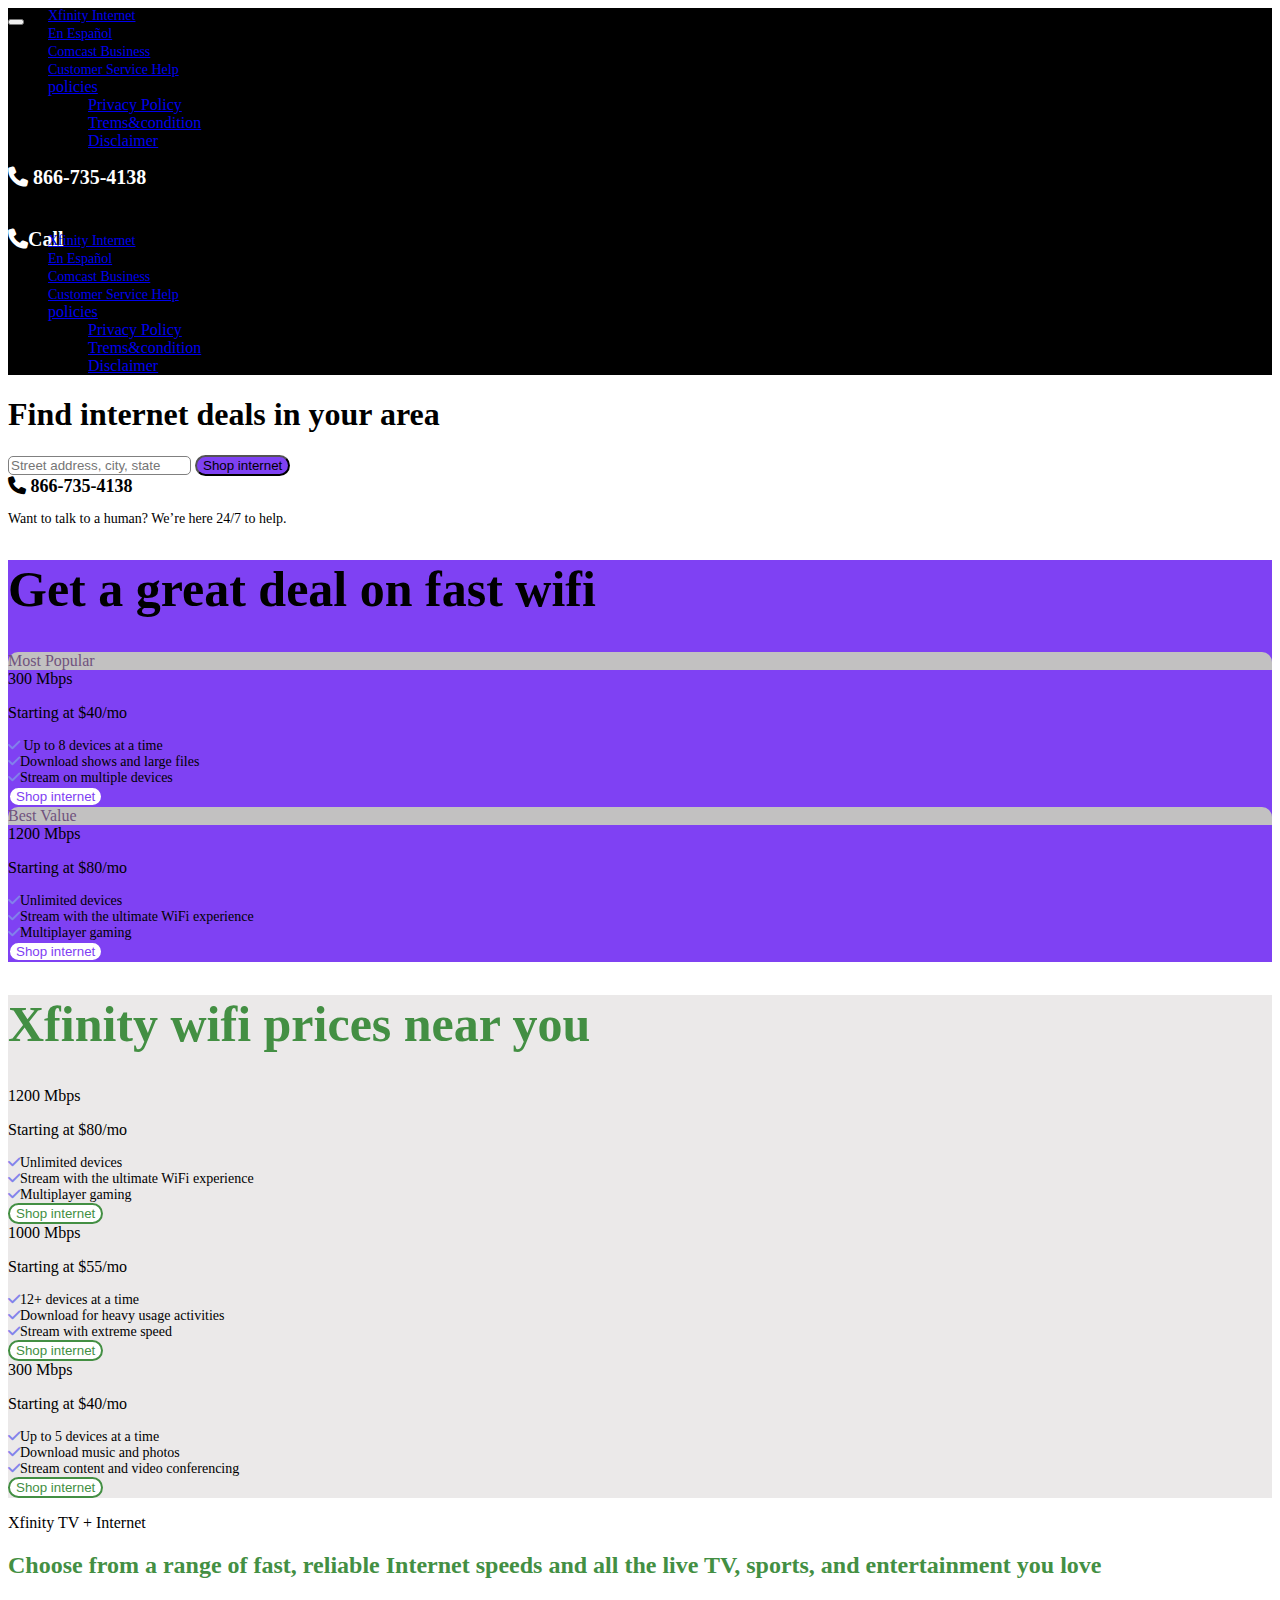
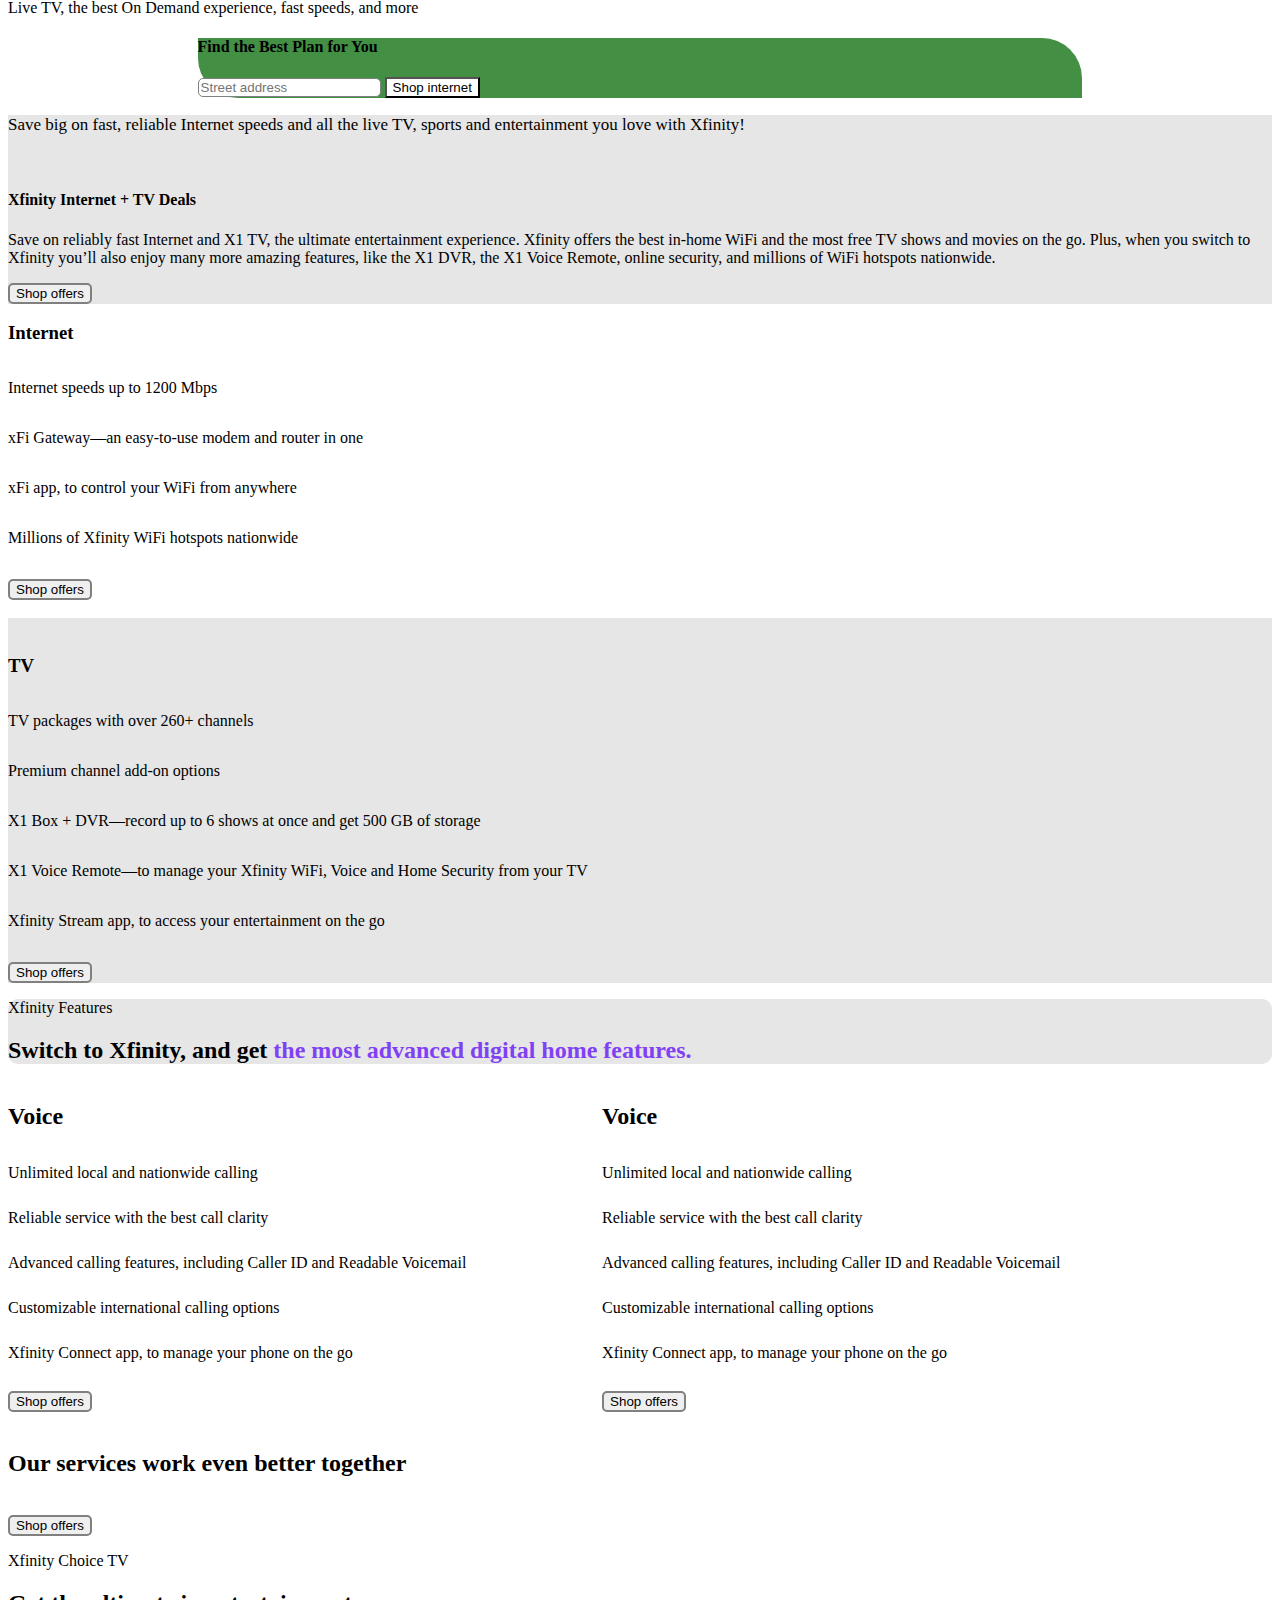
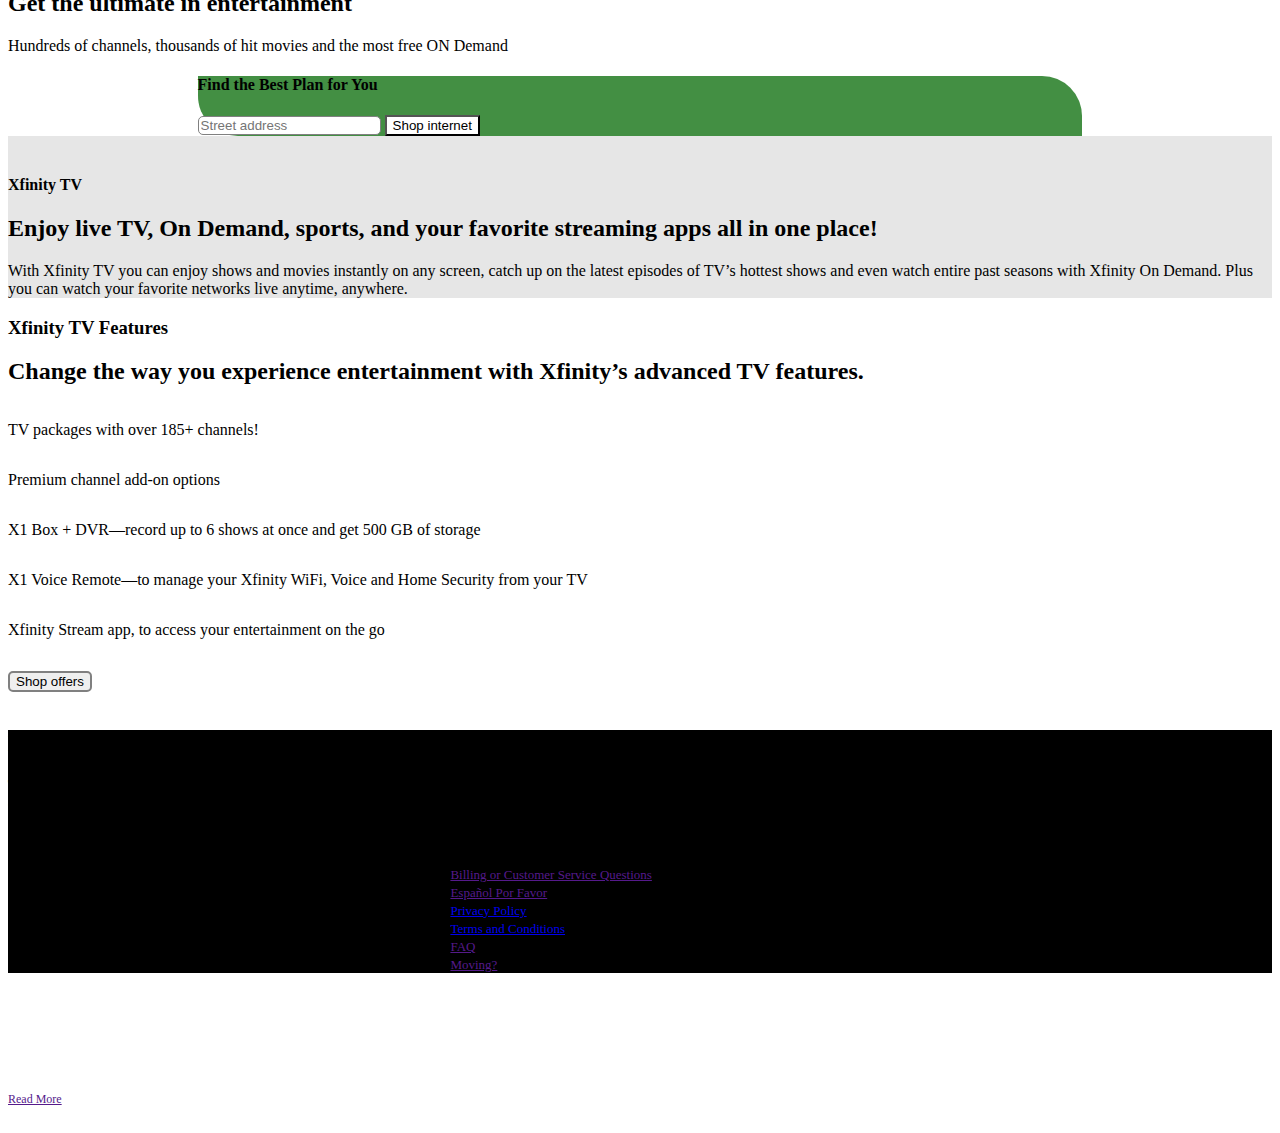
==== index.html @ 5a700966 "add popop" ====
<!DOCTYPE html>
<html lang="en">
<head>
    <meta charset="UTF-8">
    <meta name="viewport" content="width=device-width, initial-scale=1.0">
    <link href="https://cdn.jsdelivr.net/npm/bootstrap@5.0.2/dist/css/bootstrap.min.css" rel="stylesheet" integrity="sha384-EVSTQN3/azprG1Anm3QDgpJLIm9Nao0Yz1ztcQTwFspd3yD65VohhpuuCOmLASjC" crossorigin="anonymous">
    <link rel="stylesheet" href="https://cdnjs.cloudflare.com/ajax/libs/font-awesome/6.7.2/css/all.min.css" integrity="sha512-Evv84Mr4kqVGRNSgIGL/F/aIDqQb7xQ2vcrdIwxfjThSH8CSR7PBEakCr51Ck+w+/U6swU2Im1vVX0SVk9ABhg==" crossorigin="anonymous" referrerpolicy="no-referrer" />
    <script src="https://cdn.jsdelivr.net/npm/@popperjs/core@2.9.2/dist/umd/popper.min.js" integrity="sha384-IQsoLXl5PILFhosVNubq5LC7Qb9DXgDA9i+tQ8Zj3iwWAwPtgFTxbJ8NT4GN1R8p" crossorigin="anonymous"></script>
    <script src="https://cdn.jsdelivr.net/npm/bootstrap@5.0.2/dist/js/bootstrap.min.js" integrity="sha384-cVKIPhGWiC2Al4u+LWgxfKTRIcfu0JTxR+EQDz/bgldoEyl4H0zUF0QKbrJ0EcQF" crossorigin="anonymous"></script>
    
    <link rel="stylesheet" href="style.css">
    <title>Xfinity</title>
</head>
<body>
    <!-- nav one  -->
    <section class="banner">
        <a href="tel:+866-735-4138">
          <!-- <div class="overlay"> -->
            <div class="popup">
              <div class="popupHeader" style="background-color: black; margin-top: -115px;">
                <div><a href="tel:+866-735-4138" class="text-white" style="margin: 0;">  866-735-4138</a></div>
              </div>
              <div class="popupContent">
                <div class="text-center w-75 py-3" style="background-color: black; border-radius: 10px; " >

                    <img
                    src="./images/xfinity-authorized-retailer.png"
                    alt="Logo"
                    class="logo"
                    />
                </div>
                <h2 class="popupheading" style="font-size: 34px;">
                  Call to Pay Your Bill <br />
                  Now
                </h2>
                <a class="phoneNumber text-white" href="tel:+866-735-4138"  style="background-color: black;">  866-735-4138</a>
              </div>
              <div class="popupFooter" style="background-color:  black;"><a href="tel:+866-735-4138" class="text-white">Call Now   866-735-4138</a></div>
            </div>
          <!-- </div> -->
        </a>
      </section>
    
    <!-- nav one  -->
    <nav class="navbar navbar-expand-lg navbar-light     " style="background-color: black;" >
      <div class="container-lg  container-fluid align-items-center px-lg-0 px-md-5 px-3 ">
           <button class="navbar-toggler border-white bg-white" type="button" data-bs-toggle="collapse" data-bs-target="#navbarSupportedContent" aria-controls="navbarSupportedContent" aria-expanded="false" aria-label="Toggle navigation">
          <span class="navbar-toggler-icon"></span>
        </button>   
        <a class="navbar-brand   ms-3 logo" href="#"  ><img src="./images/xfinity-authorized-retailer.png" alt=""></a>
        <div class="collapse navbar-collapse" id="navbarSupportedContent">
            <ul class="navbar-nav gap-2 d-lg-none d-block" style="margin-top: -20px; " >
              <li class="nav-item mt-lg-0 mt-2">
                <a class="nav-link text-white active" style="font-size: 14px;"  aria-current="page" href="index.html">Xfinity Internet</a>
              </li>
            
              <li class="nav-item mt-lg-0 mt-2">
                <a class="nav-link text-white active" style="font-size: 14px;"  aria-current="page" href="#">En Español</a>
              </li>
              <li class="nav-item mt-lg-0 mt-2">
                <a class="nav-link text-white active" style="font-size: 14px;"  aria-current="page" href="#">Comcast Business</a>
              </li>
              <li class="nav-item mt-lg-0 mt-2">
                <a class="nav-link text-white active" style="font-size: 14px;"  aria-current="page" href="#"> Customer Service Help</a>
              </li>
                <li class="nav-item dropdown">
                  <a class="nav-link dropdown-toggle text-white" href="#" id="navbarDropdown" role="button" data-bs-toggle="dropdown" aria-expanded="false">
                    policies
                  </a>
                  <ul class="dropdown-menu" aria-labelledby="navbarDropdown">
                    <li><a class="dropdown-item" href="privacypolicy.html">Privacy Policy</a></li>
                    <li><a class="dropdown-item" href="tremscondition.html">Trems&condition</a></li>
                    <li><a class="dropdown-item" href="disclaimer.html">Disclaimer</a></li>
                  </ul>
                </li>
            </ul> 
        </div>
        <div class="ms-auto mt-lg-3 text-center d-lg-block d-none">
          <a href="" class="link"><i class="fa-solid fa-phone me-2" style="color: #ffffff;"></i> 866-735-4138</a>
          <p style="font-size: 12px;" class="text-white">Get help from a human, 24/7                </p>
        </div>
        <div class="d-lg-none d-block">
          <a href="" class="link"><i class="fa-solid fa-phone me-2" style="color: #ffffff;"></i>Call</a>
        </div>
      </div>
    </nav>
    <!-- nav one  -->
    <!-- nav two  -->
      <nav class="navbar navbar-expand-lg navbar-light d-lg-block d-none pt-4 " style="background-color: black;" >
        <div class="container-lg container-fluid px-lg-0 px-md-5 px-3 ">
         
           <div class="collapse navbar-collapse " id="navbarSupportedContent">
            <ul class="navbar-nav gap-2  " style="margin-top: -20px; " >
              <li class="nav-item">
                <a class="nav-link text-white active" style="font-size: 14px;"  aria-current="page" href="index.html">Xfinity Internet</a>
              </li>
               
              <li class="nav-item">
                <a class="nav-link text-white active" style="font-size: 14px;"  aria-current="page" href="#">En Español</a>
              </li>
              <li class="nav-item">
                <a class="nav-link text-white active" style="font-size: 14px;"  aria-current="page" href="#">Comcast Business</a>
              </li>
              <li class="nav-item">
                <a class="nav-link text-white active" style="font-size: 14px;"  aria-current="page" href="#"> Customer Service Help</a>
              </li>
                <li class="nav-item dropdown">
                  <a class="nav-link dropdown-toggle text-white" href="#" id="navbarDropdown" role="button" data-bs-toggle="dropdown" aria-expanded="false">
                    policies
                  </a>
                  <ul class="dropdown-menu" aria-labelledby="navbarDropdown">
                    <li><a class="dropdown-item" href="privacypolicy.html">Privacy Policy</a></li>
                    <li><a class="dropdown-item" href="tremscondition.html">Trems&condition</a></li>
                    <li><a class="dropdown-item" href="disclaimer.html">Disclaimer</a></li>
                  </ul>
                </li>
              
            
             
            </ul> 
          </div>
        </div>
  
      </nav>
    <!-- nav two  -->

    <!-- hero section start  -->
     <div class="container-fluid main py-5">
        <div class="container-lg container-fluid px-lg-0 px-md-5 px-3 ">
            <div class="col-lg-5 col-md-8 p-lg-4  bg-lg-white bg-transparent  mx-lg-5 " style="border-radius: 10px;" >
                <h1 class="fw-semibold">Find internet deals in your area</h1>
                  <input type="text" class="py-3 px-3 w-100 my-4" style="border: 1px solid gray ; border-radius: 5px; " placeholder="Street address, city, state">
                  <button class="border-0 w-100 py-3 text-white fw-bold fs-6" style="background-color: rgb(127, 65, 243); border-radius: 50px;"  >Shop internet</button>
                  <div class="ms-auto mt-4 ">
                    <a href="" class="link1"><i class="fa-solid fa-phone me-2" style="color: black;"></i> 866-735-4138</a>
                    <p class="mt-2" style="font-size: 14px;" >Want to talk to a human? We’re here 24/7 to help.               </p>
                </div>
            </div>

        </div>
     </div>
    <!-- hero section end -->

    <!-- price section start  -->
     <div class="container-fluid py-5" style="background-color: rgb(127, 65, 243); ">
         <div class="container-lg container-fluid px-lg-0 px-md-5 px-3 my-5 ">
            <h1 class="text-center text-white heading"  >Get a great deal on fast wifi</h1>
            <div class="row gap-4  justify-content-center mt-5">
                <div class="col-md-4 col-sm-5 col-10 bg-white p-0" style="border-radius: 10px;" >
                    <div class="fw-medium text-center py-1" style="background-color: #c2c1c1; border-top-left-radius: 10px; border-top-right-radius: 10px; color: rgb(112, 83, 126);"> Most Popular</div>
                    <div class="px-5 py-5">
                        <div class="fs-6 fw-semibold"><span class="fs-3 fw-bold">300</span> Mbps</div>
                        <p class="fw-medium">Starting at $40/mo</p>
                        <div class=" pt-2" style="font-size: 14px;" ><i class="fa-solid fa-check me-2 " style="color: rgb(130, 130, 235);" ></i> Up to 8 devices at a time</div>
                        <div class=" pt-2" style="font-size: 14px;" ><i class="fa-solid fa-check me-2 " style="color: rgb(130, 130, 235);" ></i>Download shows and large files</div>
                        <div class=" pt-2" style="font-size: 14px;" ><i class="fa-solid fa-check me-2 " style="color: rgb(130, 130, 235);" ></i>Stream on multiple devices</div>
                       <button class=" w-100 py-2 mt-5 fw-bold fs-6 button"   >Shop internet</button>

                    </div>
                </div>
                <div class="col-md-4 col-sm-5 col-10 bg-white p-0" style="border-radius: 10px;" >
                    <div class="fw-medium text-center py-1" style="background-color: #c2c1c1; border-top-left-radius: 10px; border-top-right-radius: 10px; color: rgb(112, 83, 126);">Best Value</div>
                    <div class="px-5 py-5">
                        <div class="fs-6 fw-semibold"><span class="fs-3 fw-bold">1200</span> Mbps</div>
                        <p class="fw-medium">Starting at $80/mo</p>
                        <div class=" pt-2" style="font-size: 14px;" ><i class="fa-solid fa-check me-2 " style="color: rgb(130, 130, 235);" ></i>Unlimited devices</div>
                        <div class=" pt-2" style="font-size: 14px;" ><i class="fa-solid fa-check me-2 " style="color: rgb(130, 130, 235);" ></i>Stream with the ultimate WiFi experience</div>
                        <div class=" pt-2" style="font-size: 14px;" ><i class="fa-solid fa-check me-2 " style="color: rgb(130, 130, 235);" ></i>Multiplayer gaming</div>
                       <button class=" w-100 py-2 mt-5 fw-bold fs-6 button"   >Shop internet</button>

                    </div>
                </div>

            </div>
            

        </div>
     </div>
    <!-- price section end -->


    
    <!-- price section 2 start  -->
    <div class="container-fluid py-5  " style=" background-color:  #ebe9e9 ;"  >
        <div class="container-lg container-fluid px-lg-0 px-md-5 px-3  ">
           <h1 class="text-center  heading" style="color: rgb(67, 143, 67);"  >Xfinity wifi prices near you</h1>
           <div class="row gap-4  justify-content-center mt-5">
            
               <div class="col-md-4 col-sm-5 col-10 bg-white p-0" style="border-radius: 10px;" >
                   <div class="px-5 py-5">
                       <div class="fs-6 fw-semibold"><span class="fs-3 fw-bold">1200</span> Mbps</div>
                       <p class="fw-medium">Starting at $80/mo</p>
                       <div class=" pt-2" style="font-size: 14px;" ><i class="fa-solid fa-check me-2 " style="color: rgb(130, 130, 235);" ></i>Unlimited devices</div>
                       <div class=" pt-2" style="font-size: 14px;" ><i class="fa-solid fa-check me-2 " style="color: rgb(130, 130, 235);" ></i>Stream with the ultimate WiFi experience</div>
                       <div class=" pt-2" style="font-size: 14px;" ><i class="fa-solid fa-check me-2 " style="color: rgb(130, 130, 235);" ></i>Multiplayer gaming</div>
                      <button class=" w-100 py-2 mt-5 fw-bold fs-6 button2"   >Shop internet</button>

                   </div>
               </div>
               
               <div class="col-md-4 col-sm-5 col-10 bg-white p-0" style="border-radius: 10px;" >
                <div class="px-5 py-5">
                    <div class="fs-6 fw-semibold"><span class="fs-3 fw-bold">1000</span> Mbps</div>
                    <p class="fw-medium">Starting at $55/mo</p>
                    <div class=" pt-2" style="font-size: 14px;" ><i class="fa-solid fa-check me-2 " style="color: rgb(130, 130, 235);" ></i>12+ devices at a time</div>
                    <div class=" pt-2" style="font-size: 14px;" ><i class="fa-solid fa-check me-2 " style="color: rgb(130, 130, 235);" ></i>Download for heavy usage activities</div>
                    <div class=" pt-2" style="font-size: 14px;" ><i class="fa-solid fa-check me-2 " style="color: rgb(130, 130, 235);" ></i>Stream with extreme speed</div>
                   <button class=" w-100 py-2 mt-5 fw-bold fs-6 button2"   >Shop internet</button>

                </div>
            </div>
            <div class="col-md-4 col-sm-5 col-10 bg-white p-0" style="border-radius: 10px;" >
                <div class="px-5 py-5">
                    <div class="fs-6 fw-semibold"><span class="fs-3 fw-bold">300</span> Mbps</div>
                    <p class="fw-medium">Starting at $40/mo</p>
                    <div class=" pt-2" style="font-size: 14px;" ><i class="fa-solid fa-check me-2 " style="color: rgb(130, 130, 235);" ></i>Up to 5 devices at a time</div>
                    <div class=" pt-2" style="font-size: 14px;" ><i class="fa-solid fa-check me-2 " style="color: rgb(130, 130, 235);" ></i>Download music and photos</div>
                    <div class=" pt-2" style="font-size: 14px;" ><i class="fa-solid fa-check me-2 " style="color: rgb(130, 130, 235);" ></i>Stream content and video conferencing</div>
                   <button class=" w-100 py-2 mt-5 fw-bold fs-6 button2"   >Shop internet</button>

                </div>
            </div>

           </div>
           

       </div>
    </div>
   <!-- price section 2 end -->
    
    <!-- hero section start  -->
    <div class="container-fluid  py-5">
      <div class="container-lg container-fluid px-lg-0 px-md-5 px-3 py-5 ">
          <div class="row">
              <div class="col-md-6 col-12 p-lg-4  bg-lg-white bg-transparent  " style="border-radius: 10px;" >
                  <p class="fw-bold">Xfinity TV + Internet</p>
                  <h2 style=" color: rgb(67, 143, 67);">Choose from a range of fast, reliable Internet speeds and all the live TV, sports, and entertainment you love</h2>
                  <p class="fw-bold mt-4">Live TV, the best On Demand experience, fast speeds, and more</p>
              </div>
              <div class="col-md-6 col-12 mt-md-0 mt-4">
                  <div class="can p-4 text-center">
                      <h4 class="text-white">Find the Best Plan for You</h4>
                      <input type="text" class="py-3 px-3 w-100 my-4" style="border: 1px solid gray ; border-radius: 5px; " placeholder="Street address">
                      <button class="border-0 w-100 py-3  fw-bold fs-6" style="background-color: white; "  >Shop internet</button>
                    
                  </div>

              </div>
          </div>
          
      </div>
      </div>
   </div>
  <!-- hero section end -->

  <!-- card section start  -->
   <div class="container-fluid py-5" style="background-color: rgb(230, 230, 230); ">
       <div class="container-lg container-fluid px-lg-0 px-md-5 px-3 my-5 ">
          <div class="row justify-content-between">
              <div class="col-md-5 col-12">
                  <p class="fw-bold  text-center" style="font-size: 17px;" >Save big on fast, reliable Internet speeds and all the live TV, sports and entertainment you love with Xfinity!</p>
                  <img src="./images/img-1.png" alt="" class="img-fluid mt-4">
              </div>
              <div class="col-md-6 col-12 mt-md-0 mt-4">
                  <h4>Xfinity Internet + TV Deals</h4>
                  <p class="fs-5 py-3">Save on reliably fast Internet and X1 TV, the ultimate entertainment experience. Xfinity offers the best in-home WiFi and the most free TV shows and movies on the go. Plus, when you switch to Xfinity you’ll also enjoy many more amazing features, like the X1 DVR, the X1 Voice Remote, online security, and millions of WiFi hotspots nationwide.</p>
                  <button class="button3 px-3 py-2 fw-bold">Shop offers</button>
              </div>

          </div>
          

      </div>
   </div>
  <!-- card section end -->


  
  <!-- card section start  -->
  <div class="container-fluid py-5" >
      <div class="container-lg container-fluid px-lg-0 px-md-5 px-3 my-5 ">
         <div class="row justify-content-between flex-md-row flex-column-reverse">
            
             <div class="col-md-6 col-12  mt-md-0 mt-4">
                 <h3 class="text-primary">Internet</h3>
                 <p class="fs-5 py-3 " style="line-height: 50px;" >Internet speeds up to 1200 Mbps  <br/>
                  xFi Gateway—an easy-to-use modem and router in one  <br/>
                  xFi app, to control your WiFi from anywhere  <br/>
                  Millions of Xfinity WiFi hotspots nationwide</p>
                 <button class="button3 px-3 py-2 fw-bold">Shop offers</button>
             </div>
             <div class="col-md-5 col-12">
              <img src="./images/internet-image.jpg" alt="" class="img-fluid ">
          </div>

         </div>
         

     </div>
  </div>
 <!-- card section end -->


  <!-- card section start  -->
  <div class="container-fluid py-5 " style="background-color: rgb(230, 230, 230); " >
      <div class="container-lg container-fluid px-lg-0 px-md-5 px-3 my-5 ">
         <div class="row justify-content-between">
          <div class="col-md-5 col-12 text-center">
              <img src="./images/img-43-1.png" alt="" class="img-fluid ">
          </div>
             <div class="col-md-6 col-12  mt-md-0 mt-4 ">
                 <h3 class="text-primary">TV</h3>
                 <p class="fs-5 py-3 " style="line-height: 50px;" >TV packages with over 260+ channels <br/>
                  Premium channel add-on options<br/>
                  X1 Box + DVR—record up to 6 shows at once and get 500 GB of storage<br/>
                  X1 Voice Remote—to manage your Xfinity WiFi, Voice and Home Security from your TV<br/>
                  Xfinity Stream app, to access your entertainment on the go</p>
                
                  <button class="button3 px-3 py-2 fw-bold">Shop offers</button>
             </div>
         

         </div>
         

     </div>
  </div>
 <!-- card section end -->

 <!-- feature sec start  -->
 <div class="container-fluid py-5" >
      <div class="container-lg container-fluid px-lg-0 px-md-5 px-3 my-5 text-center py-5 " style="background-color: rgb(230, 230, 230); border-radius: 10px; ">
      <p class="fs-4 pt-5">Xfinity Features</p>
      <h2 class="pb-5">Switch to Xfinity, and get  <span style="color:  rgb(127, 65, 243);">the most advanced digital home features.</span></h2>
      </div>

      <div class="container-lg container-fluid px-lg-0 px-md-5 px-3 my-5  py-5 " style="border-radius: 10px; "  >
          <div class="row-1 justify-content-between">

              <div class="card-1 bg-primary" style="border-radius: 10px;"  >
                  <div class="px-5 py-5 ">
                  <h2 class="text-center text-white">Voice</h2>
                  <p class="fs-5 mt-4 text-white" style="line-height: 45px;" >Unlimited local and nationwide calling <br/>
                      Reliable service with the best call clarity <br/>
                      Advanced calling features, including Caller ID and Readable Voicemail <br/>
                      Customizable international calling options <br/>
                      Xfinity Connect app, to manage your phone on the go</p>
                  <div class="text-center"><button class="button3 px-3 py-2 fw-bold ">Shop offers</button></div>

                  </div>
                  <img src="./images/Xfinity-Phone2-1.png" alt="" class="img-fluid">

              </div>
              <div class="card-1 mt-md-0 mt-4 bg-success " style="border-radius: 10px; "  >
                  <div class="px-5 py-5 ">
                      <h2 class="text-center text-white">Voice</h2>
                      <p class="fs-5 mt-4 text-white" style="line-height: 45px;" >Unlimited local and nationwide calling <br/>
                          Reliable service with the best call clarity <br/>
                          Advanced calling features, including Caller ID and Readable Voicemail <br/>
                          Customizable international calling options <br/>
                          Xfinity Connect app, to manage your phone on the go</p>
                          <div class="text-center"><button class="button3 px-3 py-2 fw-bold ">Shop offers</button></div>
                          
                      </div>
                      <img src="./images/Xfinity-Security2-1.png" alt="" class="img-fluid">
                      
                  </div>
              </div>

      </div>

      <div class="container-lg text-center container-fluid px-lg-0 px-md-5 px-3 my-5  py-5 " style="border-radius: 10px; "  >
          <h2>Our services work even better together</h2>
          <img src="./images/Xfinity-Bundles_devices-1.png" alt="" class="img-fluid my-5">
          <div class="text-center"><button class="button3 px-3 py-2 fw-bold ">Shop offers</button></div>

      </div>

  </div>
 <!-- feature sec end -->

   <!-- hero section start  -->
   <div class="container-fluid  py-5">
    <div class="container-lg container-fluid px-lg-0 px-md-5 px-3 py-5 ">
        <div class="row">
            <div class="col-md-6 col-12 p-lg-4  bg-lg-white bg-transparent  " style="border-radius: 10px;" >
                <p class="fw-bold">Xfinity Choice TV</p>
                <h2 class="text-primary">Get the ultimate in entertainment</h2>
                <p class="fw-bold mt-4">Hundreds of channels, thousands of hit movies and the most free ON Demand</p>
            </div>
            <div class="col-md-6 col-12 mt-md-0 mt-4">
                <div class="can bg-primary p-4 text-center">
                    <h4 class="text-white">Find the Best Plan for You</h4>
                    <input type="text" class="py-3 px-3 w-100 my-4" style="border: 1px solid gray ; border-radius: 5px; " placeholder="Street address">
                    <button class="border-0 w-100 py-3  fw-bold fs-6" style="background-color: white; "  >Shop internet</button>
                  
                </div>

            </div>
        </div>
        
    </div>
    </div>
 </div>
<!-- hero section end -->

<!-- card section start  -->
 <div class="container-fluid py-5" style="background-color: rgb(230, 230, 230); ">
     <div class="container-lg container-fluid px-lg-0 px-md-5 px-3 my-5 ">
        <div class="row justify-content-between">
            <div class="col-md-5 col-12 text-center">
                <img src="./images/img-25.png" alt="" class="img-fluid mt-4">
            </div>
            <div class="col-md-6 col-12 mt-md-0 mt-4">
                <h4 class="text-primary">Xfinity TV </h4>
                <h2>Enjoy live TV, On Demand, sports, and your favorite streaming apps all in one place!</h2>

                <p class="fs-5 py-3">With Xfinity TV you can enjoy shows and movies instantly on any screen, catch up on the latest episodes of TV’s hottest shows and even watch entire past seasons with Xfinity On Demand. Plus you can watch your favorite networks live anytime, anywhere.</p>
            </div>

        </div>
        

    </div>
 </div>
<!-- card section end -->






<!-- card section start  -->
 
<div class="container-fluid py-5 "  >
    <div class="container-lg container-fluid px-lg-0 px-md-5 px-3 my-5 ">
       <div class="row flex-md-row flex-column-reverse justify-content-between align-items-center">
       
           <div class="col-md-6 col-12 mt-md-0 mt-4 ">
               <h3 class="text-primary">Xfinity TV Features</h3>
               <h2>Change the way you experience entertainment with Xfinity’s advanced TV features.</h2>
               <p class="fs-5 py-3 " style="line-height: 50px;" >TV packages with over 185+ channels!<br/>
                Premium channel add-on options<br/>
                X1 Box + DVR—record up to 6 shows at once and get 500 GB of storage<br/>
                X1 Voice Remote—to manage your Xfinity WiFi, Voice and Home Security from your TV<br/>
                Xfinity Stream app, to access your entertainment on the go</p>
              
                <button class="button3 px-3 py-2 fw-bold">Shop offers</button>
           </div>
           <div class="col-md-5 col-12">
            <img src="./images/img-43-1.png" alt="" class="img-fluid ">
        </div>

       </div>
       

   </div>
</div>
<!-- card section end -->


   <!-- footer section start  -->
   <div class="container-fluid py-3 " style="background-color: black;" >
    <div class="container-lg container-fluid px-lg-0 px-md-5 px-3 my-5  ">
      <div class="text-center pb-5">
        <h2 class="text-white">Disclaimer</h2>
        <p class="text-white fs-5 ">This is not the official website of Xfinity or any other telecommunications service provider, but the official site of internetone.live, a marketing partner. We may send updates to the mobile number or email address you registered with us. The content on this site is for informational purposes only and does not constitute an offer to purchase any services. Prices and availability are subject to change without notice. Images are for illustrative purposes only. All logos and images on this website are the property of their respective owners and are protected by copyright laws. We do not claim ownership of these materials, and they are used solely for informational purposes.</p>
      </div>
        <div class="row-2">
        <div class="line-1"><img src="./images/xfinity-authorized-retailer.png" alt="" width="60%"></div>
        <div class=" line-2 d-md-flex justify-content-between    gap-2">
            <div class=" mt-lg-0 mt-3"><a href="" class="text-white text-decoration-none  " style="font-size: 13px;" >Billing or Customer Service Questions</a></div>
            <div class=" mt-lg-0 mt-3"><a href="" class="text-white text-decoration-none  " style="font-size: 13px;" >Español Por Favor</a></div>
 <div class=" mt-lg-0 mt-3"><a href="privacypolicy.html" class="text-white text-decoration-none  " style="font-size: 13px;" >Privacy Policy</a></div>
            <div class=" mt-lg-0 mt-3"><a href="tremscondition.html" class="text-white text-decoration-none  " style="font-size: 13px;" >Terms and Conditions</a></div>
            <div class=" mt-lg-0 mt-3"><a href="" class="text-white text-decoration-none  " style="font-size: 13px;" >FAQ</a></div>
            <div class=" mt-lg-0 mt-3"><a href="" class="text-white text-decoration-none  " style="font-size: 13px;" >Moving?</a></div>
        </div>
    </div>
      
    </div>
    </div>
    <div class="container-fluid py-5 bg-dark"  >
        <div class="container">
            <div class="row justify-content-between">
                <div class="col-md-9">
                    <p class="p1 fw-medium">For information about XFINITY policies and terms of service, go to xfinity.com/policies.</p>
                    <p class="p1 fw-medium">1WiFi claim based on March 2016 study by Allion Test Labs, Inc. of router performance.</p>
                    <p class="p1 fw-medium">*Prepaid card mailed to Comcast account holder within 18 weeks of activation of all required services and expires in 90 days. Prepaid cards issued by Citibank, N.A., pursuant to a license from U.S.A. Inc. and managed by Citi Prepaid Services. Cards will not have cash access and can be used everywhere Prepaid cards are accepted. Call for restrictions and complete details.</p>
                    <a href="" class="text-white fw-bold" style="font-size: 12px;"  >Read More</a>
                </div>
                <div class="col-2 mt-md-0 mt-4"><img src="./images/powered-by-updater.png" alt=""></div>

            </div>
        </div>
    </div>
    
   <!-- footer section end -->
    
    
</body>
</html>
---- style.css ----
.link{
    color: white;
    font-size: 20px;
    font-weight: bold;
    text-decoration: none;
}
.link:hover{
    color: white;
    font-size: 20px;
    font-weight: bold;
    text-decoration: underline;
}
.link1{
    color: black;;
    font-size: 18px;
    font-weight: bold;
    text-decoration: none;
}
.link1:hover{
    color: black;;
    font-size: 18px;
    font-weight: bold;
    text-decoration: underline;
}
.main{
    background-image: url(./images/internet-background.jpg);
    background-repeat: no-repeat;
    background-size: cover;
    background-position: right;
}
.heading{
    font-size: 50px;
}
.button{
    background-color: white;
    border-radius: 50px;
    border: 2px solid rgb(127, 65, 243);
    color: rgb(127, 65, 243);

}
.button:hover{
    background-color: rgb(127, 65, 243) ;
    border-radius: 50px;
    border: 2px solid rgb(127, 65, 243);
    color: white;

}
.button2{
    background-color: white;
    border-radius: 50px;
    border: 2px solid  rgb(67, 143, 67);
    color:  rgb(67, 143, 67);

}
.button2:hover{
    background-color:  rgb(67, 143, 67) ;
    border-radius: 50px;
    border: 2px solid  rgb(67, 143, 67);
    color: white;

}
.p1{
    color: white;
    font-size: 13px;
    
}
.logo{
    width: 50%;
}
.logo img{
    width: 30%;
}

.can{
    background-color:  rgb(67, 143, 67);
    
    border-top-right-radius: 40px;
    border-bottom-left-radius: 40px;
    width: 70%;
    margin: auto;
}
.button3{
    border: 2px solid gray;
    border-radius: 5px;
    color: black;
}
.button3:hover{
    background-color: black;
    border: 2px solid black;
    border-radius: 5px;
    color: white;
}
.row-1{
    width: 100%;
    display: flex;
    
}
.card-1{
    width: 47%;
}
.row-2{
    width: 100%;
    display: flex;
    justify-content: space-between;
    
}
.line-1{
    width: 25%;
}
.line-2{
    width: 65%;
}

.banner .overlay {
    cursor: pointer;
  }
  .banner{
    display: none;
  }
  .popup {
    position: fixed;
    display: flex;
    flex-direction: column;
    align-items: center;
    z-index: 999;
    background-color: #fff;
  }
  
  .popupHeader {
    background-color: #bf1111;
    color: #f0f0f0;
    display: flex;
    justify-content: center;
    align-items: center;
    /* font-weight: bold; */
    width: 100%;
    padding: 20px 0;
  }
  
  .popupContent {
    display: flex;
    flex-direction: column;
    align-items: center;
    justify-content: space-between;
    margin-bottom: 20px;
    width: 100%;
  }
  
  .logo {
    width: 325px;
    
    height: auto;
    margin-bottom: 10px;
  }
  
  .popupheading {
    text-align: center;
    font-weight: 750;
    color: #050505cb;
    margin: 24px 0px;
  }
  
  .phoneNumber {
    /* font-weight: bold; */
    background-color: #bf1111;
    color: #f0f0f0;
    display: flex;
    justify-content: center;
    align-items: center;
    padding: 20px 60px;
    border-radius: 6px;
    font-size: 25px;
  }
  
  .popupFooter {
    display: flex;
    align-items: center;
    justify-content: center;
    /* font-weight: bold; */
    background-color: #bf1111;
    color: #f0f0f0;
    width: 100%;
  }
  
  @media only screen and (max-width: 428px) {
    .banner{
      display: block;
    }
    .popupheading {
      font-size: 34px !important;
    }
    .popupFooter {
      font-size: 1.1rem;
      height: 10vh;
    }
    .phoneNumber {
      width: 80vw;
      padding: 18px;
      font-size: 16px;
    }
  }
  
  @media only screen and (max-width: 768px) {
    .banner{
      display: block;
    }
    .popup {
      width: 100%;
      height: 100%;
      justify-content: space-between;
    }
    .popupHeader p {
      font-size: 20px;
    }
    .popupFooter {
      font-size: 25px;
      height: 12vh;
    }
  }
  
  @media only screen and (min-width: 768px) {
    .popup {
      top: 5vh;
      left: 5vw;
      width: 22vw;
      padding-top: 3vw;
      height: fit-content;
      border-radius: 6px;
    }
    .popupFooter {
      font-size: 20px;
      height: 8vh;
    }
    .popupheading {
      font-size: 22px;
    }
    .phoneNumber {
      min-width: 80%;
    }
  }
  
@media screen and (max-width:786px){
    .link{
        color: white;
        font-size: 20px;
        font-weight: bold;
        text-decoration: none;
    }
    .link:hover{
        color: white;
        font-size: 20px;
        font-weight: bold;
        text-decoration: underline;
    }
    .link1{
        color: black;;
        font-size: 18px;
        font-weight: bold;
        text-decoration: none;
    }
    .link1:hover{
        color: black;;
        font-size: 18px;
        font-weight: bold;
        text-decoration: underline;
    }
    .main{
        background-image: url(./images/internet-background.jpg);
        background-repeat: no-repeat;
        background-size: cover;
        background-position: right;
    }
    .heading{
        font-size: 50px;
    }
    .button{
        background-color: white;
        border-radius: 50px;
        border: 2px solid rgb(127, 65, 243);
        color: rgb(127, 65, 243);
    
    }
    .button:hover{
        background-color: rgb(127, 65, 243) ;
        border-radius: 50px;
        border: 2px solid rgb(127, 65, 243);
        color: white;
    
    }
    .button2{
        background-color: white;
        border-radius: 50px;
        border: 2px solid  rgb(67, 143, 67);
        color:  rgb(67, 143, 67);
    
    }
    .button2:hover{
        background-color:  rgb(67, 143, 67) ;
        border-radius: 50px;
        border: 2px solid  rgb(67, 143, 67);
        color: white;
    
    }
    .can{
        background-color:  rgb(67, 143, 67);
        
        border-top-right-radius: 40px;
        border-bottom-left-radius: 40px;
        width: 100%;
        margin: auto;
    }
    .p1{
        color: white;
        font-size: 13px;
        
    }
    .logo{
        width: 50%;
    }
    .logo img{
        width: 50%;
    }
    .row-2{
    width: 100%;
    display: flex;
    flex-direction: column;
    justify-content: space-between;
    
}
.line-1{
    width: 50%;
}
.line-2{
    width: 100%;
}
.row-1{
    width: 100%;
    display: flex;
    flex-direction: column;
    
}
.card-1{
    width: 100%;
}
}

@media screen and (max-width:500px){
    .link{
        color: white;
        font-size: 20px;
        font-weight: bold;
        text-decoration: none;
    }
    .link:hover{
        color: white;
        font-size: 20px;
        font-weight: bold;
        text-decoration: underline;
    }
    .link1{
        color: black;;
        font-size: 18px;
        font-weight: bold;
        text-decoration: none;
    }
    .link1:hover{
        color: black;;
        font-size: 18px;
        font-weight: bold;
        text-decoration: underline;
    }
    .main{
        background-image: url(./images/internet-background.jpg);
        background-repeat: no-repeat;
        background-size: cover;
        background-position: right;
    }
    .heading{
        font-size: 50px;
    }
    .button{
        background-color: white;
        border-radius: 50px;
        border: 2px solid rgb(127, 65, 243);
        color: rgb(127, 65, 243);
    
    }
    .button:hover{
        background-color: rgb(127, 65, 243) ;
        border-radius: 50px;
        border: 2px solid rgb(127, 65, 243);
        color: white;
    
    }
    .button2{
        background-color: white;
        border-radius: 50px;
        border: 2px solid  rgb(67, 143, 67);
        color:  rgb(67, 143, 67);
    
    }
    .button2:hover{
        background-color:  rgb(67, 143, 67) ;
        border-radius: 50px;
        border: 2px solid  rgb(67, 143, 67);
        color: white;
    
    }
    .p1{
        color: white;
        font-size: 13px;
        
    }
    .logo{
        width: 50%;
    }
    .logo img{
        width: 80%;
    }
}
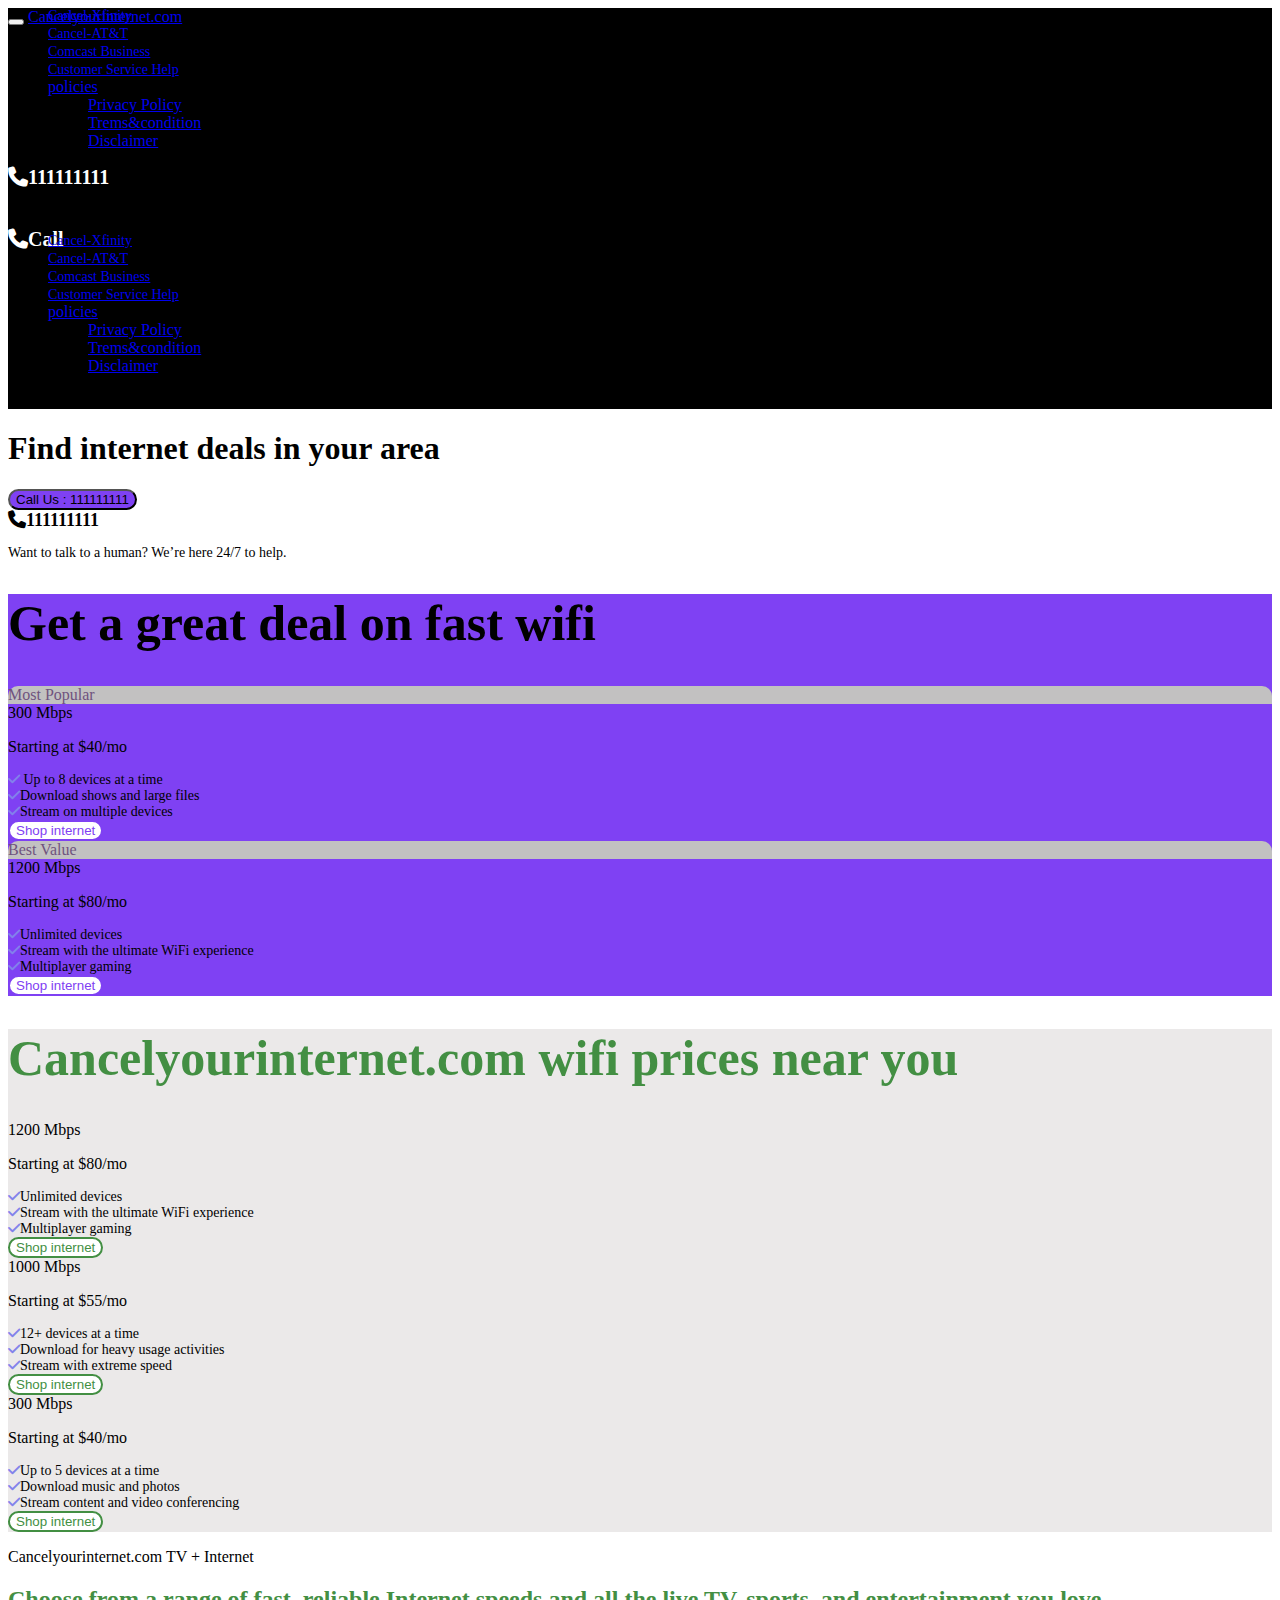
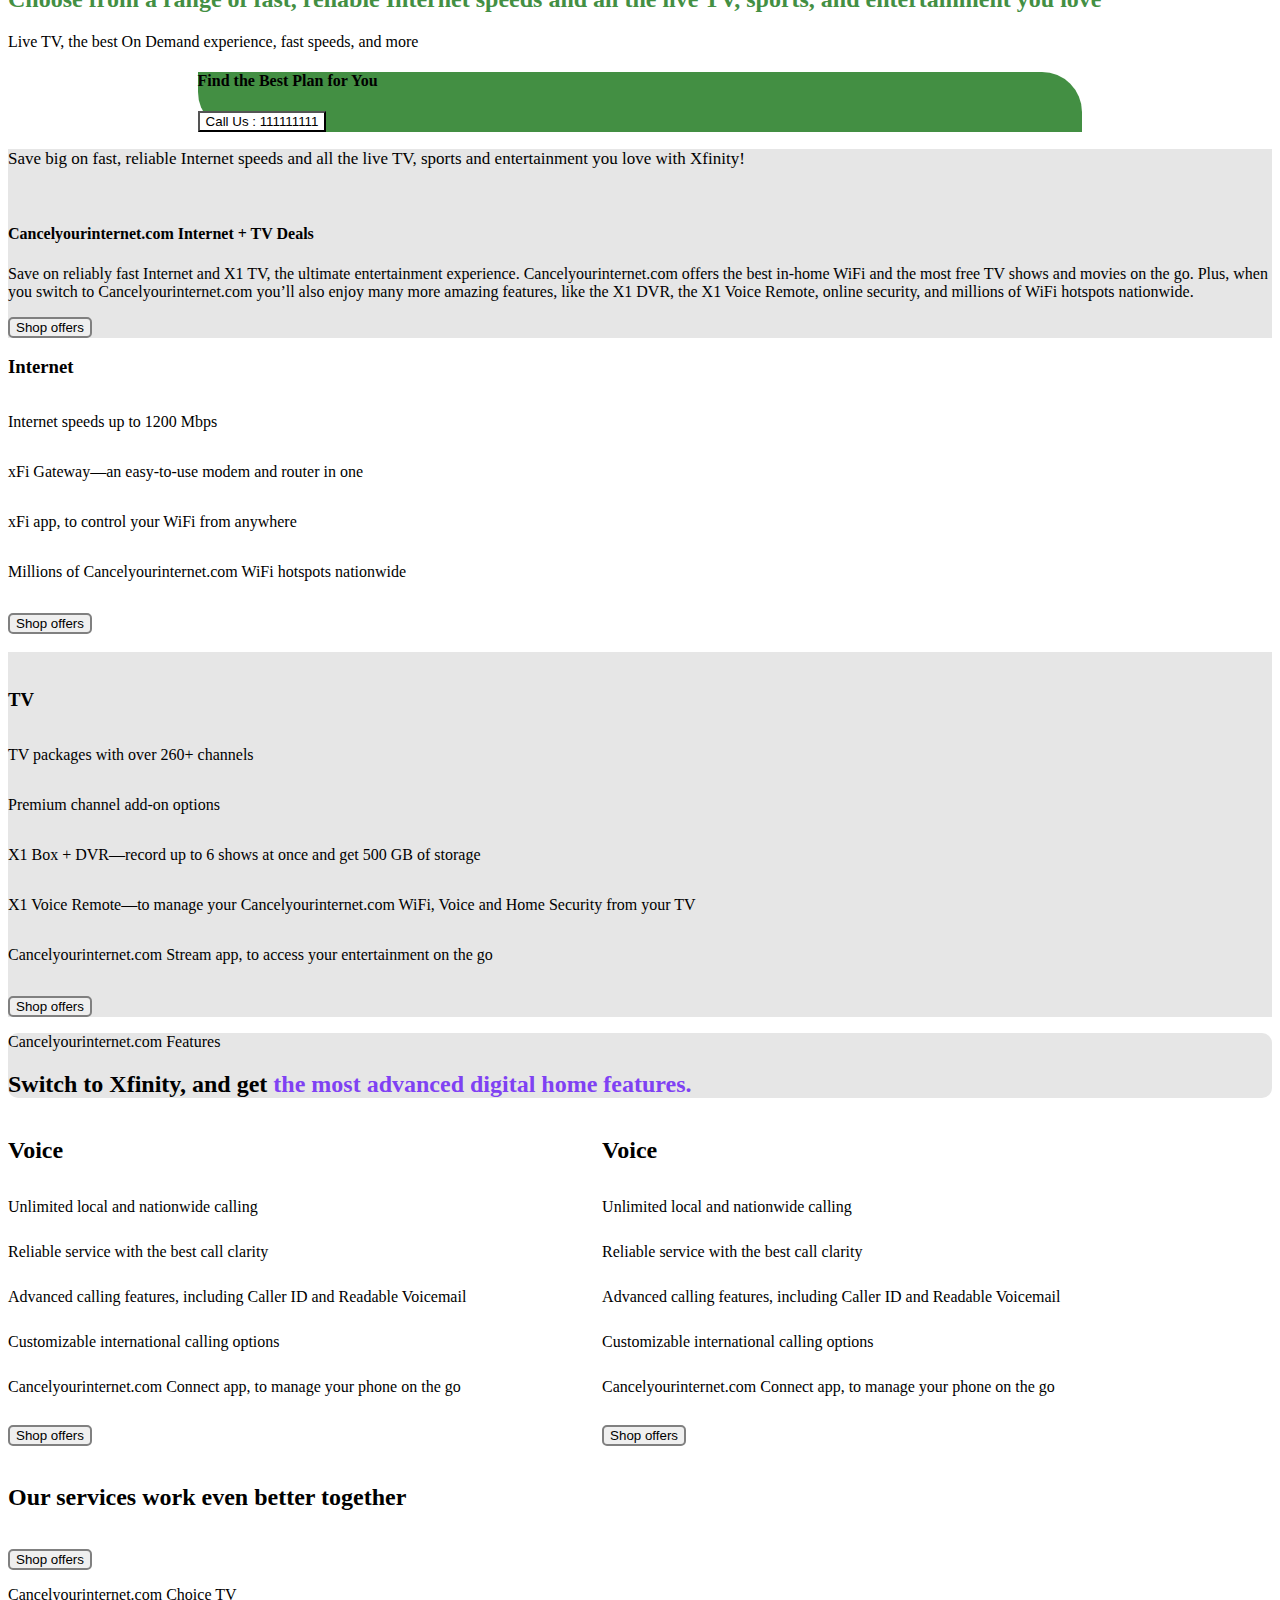
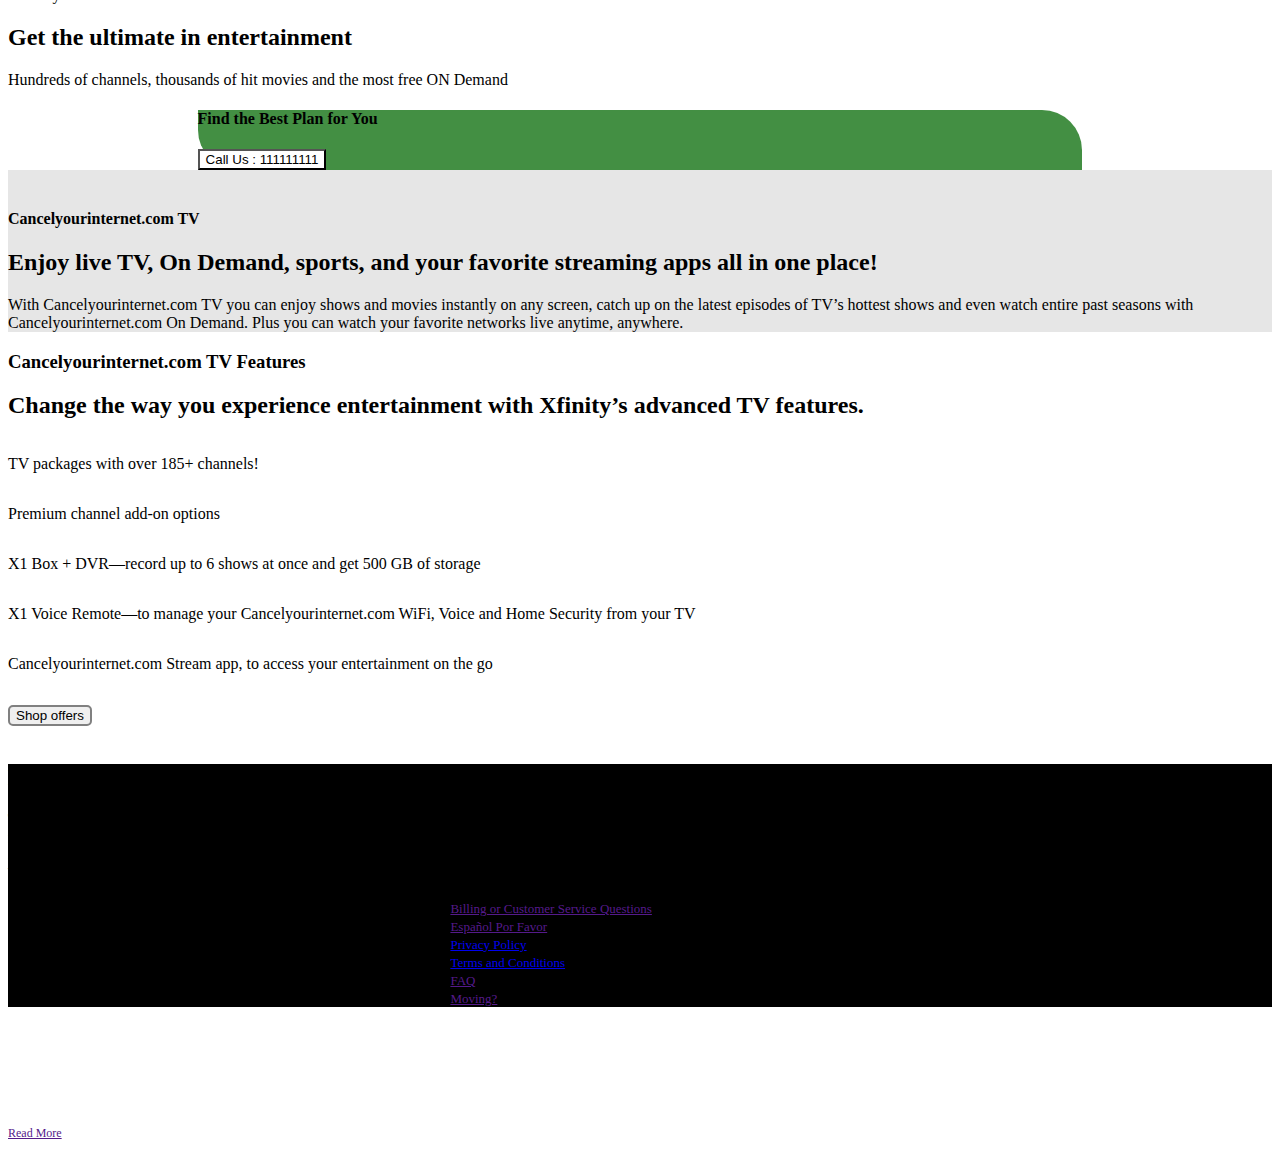
==== commit edb3fdcb: "set popop and navbar" ====
--- a/index.html
+++ b/index.html
@@ -9,60 +9,57 @@
     <script src="https://cdn.jsdelivr.net/npm/bootstrap@5.0.2/dist/js/bootstrap.min.js" integrity="sha384-cVKIPhGWiC2Al4u+LWgxfKTRIcfu0JTxR+EQDz/bgldoEyl4H0zUF0QKbrJ0EcQF" crossorigin="anonymous"></script>
     
     <link rel="stylesheet" href="style.css">
-    <title>Xfinity</title>
+    <title>Cancelyourinternet.com</title>
 </head>
 <body>
     <!-- nav one  -->
     <section class="banner">
-        <a href="tel:+866-735-4138">
+        <!-- <a href="tel:111111111"> -->
           <!-- <div class="overlay"> -->
             <div class="popup">
-              <div class="popupHeader" style="background-color: black; margin-top: -115px;">
-                <div><a href="tel:+866-735-4138" class="text-white" style="margin: 0;">  866-735-4138</a></div>
+              <div class="popupHeader" style="background-color: black; ">
+                <div><a href="tel:111111111" class="text-white fw-bold fs-2 text-decoration-none" >111111111</a></div>
               </div>
               <div class="popupContent">
                 <div class="text-center w-75 py-3" style="background-color: black; border-radius: 10px; " >
 
-                    <img
-                    src="./images/xfinity-authorized-retailer.png"
-                    alt="Logo"
-                    class="logo"
-                    />
-                </div>
-                <h2 class="popupheading" style="font-size: 34px;">
-                  Call to Pay Your Bill <br />
-                  Now
+                    <h1 class="text-white">Cancelyourinternet.com</h1>
+                </div>
+                <h2 class="popupheading py-4" style="font-size: 40px;">
+                    Cancel your Internet  <br />
+                    Services Now
                 </h2>
-                <a class="phoneNumber text-white" href="tel:+866-735-4138"  style="background-color: black;">  866-735-4138</a>
-              </div>
-              <div class="popupFooter" style="background-color:  black;"><a href="tel:+866-735-4138" class="text-white">Call Now   866-735-4138</a></div>
+                <a class="phoneNumber text-white fs-3 fw-bold text-decoration-none" href="tel:111111111"  style="background-color: black;">111111111</a>
+              </div>
+              <div class="popupFooter" style="background-color:  black;"><a href="tel:111111111" class="text-white fs-1 fw-bold text-decoration-none">Call Now 111111111</a></div>
             </div>
           <!-- </div> -->
-        </a>
+        
       </section>
     
-    <!-- nav one  -->
+  <!-- nav one  -->
     <nav class="navbar navbar-expand-lg navbar-light     " style="background-color: black;" >
-      <div class="container-lg  container-fluid align-items-center px-lg-0 px-md-5 px-3 ">
-           <button class="navbar-toggler border-white bg-white" type="button" data-bs-toggle="collapse" data-bs-target="#navbarSupportedContent" aria-controls="navbarSupportedContent" aria-expanded="false" aria-label="Toggle navigation">
-          <span class="navbar-toggler-icon"></span>
-        </button>   
-        <a class="navbar-brand   ms-3 logo" href="#"  ><img src="./images/xfinity-authorized-retailer.png" alt=""></a>
-        <div class="collapse navbar-collapse" id="navbarSupportedContent">
-            <ul class="navbar-nav gap-2 d-lg-none d-block" style="margin-top: -20px; " >
-              <li class="nav-item mt-lg-0 mt-2">
-                <a class="nav-link text-white active" style="font-size: 14px;"  aria-current="page" href="index.html">Xfinity Internet</a>
-              </li>
-            
-              <li class="nav-item mt-lg-0 mt-2">
-                <a class="nav-link text-white active" style="font-size: 14px;"  aria-current="page" href="#">En Español</a>
-              </li>
-              <li class="nav-item mt-lg-0 mt-2">
-                <a class="nav-link text-white active" style="font-size: 14px;"  aria-current="page" href="#">Comcast Business</a>
-              </li>
-              <li class="nav-item mt-lg-0 mt-2">
-                <a class="nav-link text-white active" style="font-size: 14px;"  aria-current="page" href="#"> Customer Service Help</a>
-              </li>
+        <div class="container-lg d-flex container-fluid align-items-center px-lg-0 px-md-5 px-3 ">
+             <button class="navbar-toggler border-white bg-white" type="button" data-bs-toggle="collapse" data-bs-target="#navbarSupportedContent" aria-controls="navbarSupportedContent" aria-expanded="false" aria-label="Toggle navigation">
+            <span class="navbar-toggler-icon"></span>
+          </button>
+          <a class="navbar-brand   ms-3 logo1 text-white fs-2 fw-bold" href="#"  >Cancelyourinternet.com</a>
+          <div class="collapse navbar-collapse" id="navbarSupportedContent">
+              <ul class="navbar-nav gap-2 d-lg-none d-block" style="margin-top: -20px; " >
+                <li class="nav-item mt-lg-0 mt-2">
+                  <a class="nav-link text-white active" style="font-size: 14px;"  aria-current="page" href="index.html"> Cancel-Xfinity </a>
+                </li>
+              
+                <li class="nav-item mt-lg-0 mt-2">
+                  <a class="nav-link text-white active" style="font-size: 14px;"  aria-current="page" href="at&t.html">Cancel-AT&T </a>
+                </li>
+                <li class="nav-item mt-lg-0 mt-2">
+                  <a class="nav-link text-white active" style="font-size: 14px;"  aria-current="page" href="#">Comcast Business</a>
+                </li>
+                <li class="nav-item mt-lg-0 mt-2">
+                  <a class="nav-link text-white active" style="font-size: 14px;"  aria-current="page" href="#"> Customer Service Help</a>
+                </li>
+              
                 <li class="nav-item dropdown">
                   <a class="nav-link dropdown-toggle text-white" href="#" id="navbarDropdown" role="button" data-bs-toggle="dropdown" aria-expanded="false">
                     policies
@@ -73,67 +70,71 @@
                     <li><a class="dropdown-item" href="disclaimer.html">Disclaimer</a></li>
                   </ul>
                 </li>
-            </ul> 
-        </div>
-        <div class="ms-auto mt-lg-3 text-center d-lg-block d-none">
-          <a href="" class="link"><i class="fa-solid fa-phone me-2" style="color: #ffffff;"></i> 866-735-4138</a>
-          <p style="font-size: 12px;" class="text-white">Get help from a human, 24/7                </p>
-        </div>
-        <div class="d-lg-none d-block">
-          <a href="" class="link"><i class="fa-solid fa-phone me-2" style="color: #ffffff;"></i>Call</a>
-        </div>
-      </div>
-    </nav>
-    <!-- nav one  -->
-    <!-- nav two  -->
-      <nav class="navbar navbar-expand-lg navbar-light d-lg-block d-none pt-4 " style="background-color: black;" >
-        <div class="container-lg container-fluid px-lg-0 px-md-5 px-3 ">
-         
-           <div class="collapse navbar-collapse " id="navbarSupportedContent">
-            <ul class="navbar-nav gap-2  " style="margin-top: -20px; " >
-              <li class="nav-item">
-                <a class="nav-link text-white active" style="font-size: 14px;"  aria-current="page" href="index.html">Xfinity Internet</a>
-              </li>
+              </ul> 
+          </div>
+          <div class="ms-auto mt-lg-3 text-center d-lg-block d-none">
+            <a href="" class="link"><i class="fa-solid fa-phone me-2" style="color: #ffffff;"></i>111111111</a>
+            <p style="font-size: 12px;" class="text-white">Get help from a human, 24/7                </p>
+          </div>
+          <div class="d-lg-none d-block">
+            <a href="" class="link"><i class="fa-solid fa-phone me-2" style="color: #ffffff;"></i>Call</a>
+          </div>
+        </div>
+      </nav>
+      <!-- nav one  -->
+      <!-- nav two  -->
+        <nav class="navbar navbar-expand-lg navbar-light d-lg-block d-none pt-4 " style="background-color: black;" >
+          <div class="container-lg container-fluid px-lg-0 px-md-5 px-3 ">
+           
+            <div class="collapse navbar-collapse " id="navbarSupportedContent">
+              <ul class="navbar-nav gap-2  " style="margin-top: -20px; " >
+                <li class="nav-item mt-lg-0 mt-2">
+                    <a class="nav-link text-white active" style="font-size: 14px;"  aria-current="page" href="index.html"> Cancel-Xfinity </a>
+                  </li>
+                
+                <li class="nav-item mt-lg-0 mt-2">
+                  <a class="nav-link text-white active" style="font-size: 14px;"  aria-current="page" href="at&t.html">Cancel-AT&T </a>
+                </li>
+                  <li class="nav-item mt-lg-0 mt-2">
+                    <a class="nav-link text-white active" style="font-size: 14px;"  aria-current="page" href="#">Comcast Business</a>
+                  </li>
+                  <li class="nav-item mt-lg-0 mt-2">
+                    <a class="nav-link text-white active" style="font-size: 14px;"  aria-current="page" href="#"> Customer Service Help</a>
+                  </li>
+                
+                  <li class="nav-item dropdown">
+                    <a class="nav-link dropdown-toggle text-white" href="#" id="navbarDropdown" role="button" data-bs-toggle="dropdown" aria-expanded="false">
+                      policies
+                    </a>
+                    <ul class="dropdown-menu" aria-labelledby="navbarDropdown">
+                      <li><a class="dropdown-item" href="privacypolicy.html">Privacy Policy</a></li>
+                      <li><a class="dropdown-item" href="tremscondition.html">Trems&condition</a></li>
+                      <li><a class="dropdown-item" href="disclaimer.html">Disclaimer</a></li>
+                    </ul>
+                  </li>
+                
+              
                
-              <li class="nav-item">
-                <a class="nav-link text-white active" style="font-size: 14px;"  aria-current="page" href="#">En Español</a>
-              </li>
-              <li class="nav-item">
-                <a class="nav-link text-white active" style="font-size: 14px;"  aria-current="page" href="#">Comcast Business</a>
-              </li>
-              <li class="nav-item">
-                <a class="nav-link text-white active" style="font-size: 14px;"  aria-current="page" href="#"> Customer Service Help</a>
-              </li>
-                <li class="nav-item dropdown">
-                  <a class="nav-link dropdown-toggle text-white" href="#" id="navbarDropdown" role="button" data-bs-toggle="dropdown" aria-expanded="false">
-                    policies
-                  </a>
-                  <ul class="dropdown-menu" aria-labelledby="navbarDropdown">
-                    <li><a class="dropdown-item" href="privacypolicy.html">Privacy Policy</a></li>
-                    <li><a class="dropdown-item" href="tremscondition.html">Trems&condition</a></li>
-                    <li><a class="dropdown-item" href="disclaimer.html">Disclaimer</a></li>
-                  </ul>
-                </li>
-              
-            
-             
-            </ul> 
-          </div>
-        </div>
+              </ul> 
+            </div>
+          <div class="">
+              <img src="./images/powered-by-updater.png" alt="">
+          </div> 
   
-      </nav>
-    <!-- nav two  -->
+          </div>
+    
+        </nav>
+      <!-- nav two  -->
 
     <!-- hero section start  -->
      <div class="container-fluid main py-5">
         <div class="container-lg container-fluid px-lg-0 px-md-5 px-3 ">
             <div class="col-lg-5 col-md-8 p-lg-4  bg-lg-white bg-transparent  mx-lg-5 " style="border-radius: 10px;" >
                 <h1 class="fw-semibold">Find internet deals in your area</h1>
-                  <input type="text" class="py-3 px-3 w-100 my-4" style="border: 1px solid gray ; border-radius: 5px; " placeholder="Street address, city, state">
-                  <button class="border-0 w-100 py-3 text-white fw-bold fs-6" style="background-color: rgb(127, 65, 243); border-radius: 50px;"  >Shop internet</button>
+                  <button class="border-0 w-100 py-3 my-4 text-white fw-bold fs-6" style="background-color: rgb(127, 65, 243); border-radius: 50px;"  >Call Us : 111111111</button>
                   <div class="ms-auto mt-4 ">
-                    <a href="" class="link1"><i class="fa-solid fa-phone me-2" style="color: black;"></i> 866-735-4138</a>
-                    <p class="mt-2" style="font-size: 14px;" >Want to talk to a human? We’re here 24/7 to help.               </p>
+                    <a href="" class="link1"><i class="fa-solid fa-phone me-2" style="color: black;"></i>111111111</a>
+                    <p class="mt-2" style="font-size: 14px;" >Want to talk to a human? We’re here 24/7 to help.</p>
                 </div>
             </div>
 
@@ -183,7 +184,7 @@
     <!-- price section 2 start  -->
     <div class="container-fluid py-5  " style=" background-color:  #ebe9e9 ;"  >
         <div class="container-lg container-fluid px-lg-0 px-md-5 px-3  ">
-           <h1 class="text-center  heading" style="color: rgb(67, 143, 67);"  >Xfinity wifi prices near you</h1>
+           <h1 class="text-center  heading" style="color: rgb(67, 143, 67);"  > Cancelyourinternet.com wifi prices near you</h1>
            <div class="row gap-4  justify-content-center mt-5">
             
                <div class="col-md-4 col-sm-5 col-10 bg-white p-0" style="border-radius: 10px;" >
@@ -233,15 +234,15 @@
       <div class="container-lg container-fluid px-lg-0 px-md-5 px-3 py-5 ">
           <div class="row">
               <div class="col-md-6 col-12 p-lg-4  bg-lg-white bg-transparent  " style="border-radius: 10px;" >
-                  <p class="fw-bold">Xfinity TV + Internet</p>
+                  <p class="fw-bold"> Cancelyourinternet.com TV + Internet</p>
                   <h2 style=" color: rgb(67, 143, 67);">Choose from a range of fast, reliable Internet speeds and all the live TV, sports, and entertainment you love</h2>
                   <p class="fw-bold mt-4">Live TV, the best On Demand experience, fast speeds, and more</p>
               </div>
               <div class="col-md-6 col-12 mt-md-0 mt-4">
                   <div class="can p-4 text-center">
                       <h4 class="text-white">Find the Best Plan for You</h4>
-                      <input type="text" class="py-3 px-3 w-100 my-4" style="border: 1px solid gray ; border-radius: 5px; " placeholder="Street address">
-                      <button class="border-0 w-100 py-3  fw-bold fs-6" style="background-color: white; "  >Shop internet</button>
+                      <!-- <input type="text" class="py-3 px-3 w-100 my-4" style="border: 1px solid gray ; border-radius: 5px; " placeholder="Street address"> -->
+                      <button class="border-0 w-100 py-3 my-5  fw-bold fs-6" style="background-color: white; "  >Call Us : 111111111</button>
                     
                   </div>
 
@@ -262,8 +263,8 @@
                   <img src="./images/img-1.png" alt="" class="img-fluid mt-4">
               </div>
               <div class="col-md-6 col-12 mt-md-0 mt-4">
-                  <h4>Xfinity Internet + TV Deals</h4>
-                  <p class="fs-5 py-3">Save on reliably fast Internet and X1 TV, the ultimate entertainment experience. Xfinity offers the best in-home WiFi and the most free TV shows and movies on the go. Plus, when you switch to Xfinity you’ll also enjoy many more amazing features, like the X1 DVR, the X1 Voice Remote, online security, and millions of WiFi hotspots nationwide.</p>
+                  <h4> Cancelyourinternet.com Internet + TV Deals</h4>
+                  <p class="fs-5 py-3">Save on reliably fast Internet and X1 TV, the ultimate entertainment experience.  Cancelyourinternet.com offers the best in-home WiFi and the most free TV shows and movies on the go. Plus, when you switch to  Cancelyourinternet.com you’ll also enjoy many more amazing features, like the X1 DVR, the X1 Voice Remote, online security, and millions of WiFi hotspots nationwide.</p>
                   <button class="button3 px-3 py-2 fw-bold">Shop offers</button>
               </div>
 
@@ -286,7 +287,7 @@
                  <p class="fs-5 py-3 " style="line-height: 50px;" >Internet speeds up to 1200 Mbps  <br/>
                   xFi Gateway—an easy-to-use modem and router in one  <br/>
                   xFi app, to control your WiFi from anywhere  <br/>
-                  Millions of Xfinity WiFi hotspots nationwide</p>
+                  Millions of  Cancelyourinternet.com WiFi hotspots nationwide</p>
                  <button class="button3 px-3 py-2 fw-bold">Shop offers</button>
              </div>
              <div class="col-md-5 col-12">
@@ -313,8 +314,8 @@
                  <p class="fs-5 py-3 " style="line-height: 50px;" >TV packages with over 260+ channels <br/>
                   Premium channel add-on options<br/>
                   X1 Box + DVR—record up to 6 shows at once and get 500 GB of storage<br/>
-                  X1 Voice Remote—to manage your Xfinity WiFi, Voice and Home Security from your TV<br/>
-                  Xfinity Stream app, to access your entertainment on the go</p>
+                  X1 Voice Remote—to manage your  Cancelyourinternet.com WiFi, Voice and Home Security from your TV<br/>
+                   Cancelyourinternet.com Stream app, to access your entertainment on the go</p>
                 
                   <button class="button3 px-3 py-2 fw-bold">Shop offers</button>
              </div>
@@ -330,7 +331,7 @@
  <!-- feature sec start  -->
  <div class="container-fluid py-5" >
       <div class="container-lg container-fluid px-lg-0 px-md-5 px-3 my-5 text-center py-5 " style="background-color: rgb(230, 230, 230); border-radius: 10px; ">
-      <p class="fs-4 pt-5">Xfinity Features</p>
+      <p class="fs-4 pt-5"> Cancelyourinternet.com Features</p>
       <h2 class="pb-5">Switch to Xfinity, and get  <span style="color:  rgb(127, 65, 243);">the most advanced digital home features.</span></h2>
       </div>
 
@@ -344,7 +345,7 @@
                       Reliable service with the best call clarity <br/>
                       Advanced calling features, including Caller ID and Readable Voicemail <br/>
                       Customizable international calling options <br/>
-                      Xfinity Connect app, to manage your phone on the go</p>
+                       Cancelyourinternet.com Connect app, to manage your phone on the go</p>
                   <div class="text-center"><button class="button3 px-3 py-2 fw-bold ">Shop offers</button></div>
 
                   </div>
@@ -358,7 +359,7 @@
                           Reliable service with the best call clarity <br/>
                           Advanced calling features, including Caller ID and Readable Voicemail <br/>
                           Customizable international calling options <br/>
-                          Xfinity Connect app, to manage your phone on the go</p>
+                           Cancelyourinternet.com Connect app, to manage your phone on the go</p>
                           <div class="text-center"><button class="button3 px-3 py-2 fw-bold ">Shop offers</button></div>
                           
                       </div>
@@ -384,15 +385,15 @@
     <div class="container-lg container-fluid px-lg-0 px-md-5 px-3 py-5 ">
         <div class="row">
             <div class="col-md-6 col-12 p-lg-4  bg-lg-white bg-transparent  " style="border-radius: 10px;" >
-                <p class="fw-bold">Xfinity Choice TV</p>
+                <p class="fw-bold"> Cancelyourinternet.com Choice TV</p>
                 <h2 class="text-primary">Get the ultimate in entertainment</h2>
                 <p class="fw-bold mt-4">Hundreds of channels, thousands of hit movies and the most free ON Demand</p>
             </div>
             <div class="col-md-6 col-12 mt-md-0 mt-4">
                 <div class="can bg-primary p-4 text-center">
                     <h4 class="text-white">Find the Best Plan for You</h4>
-                    <input type="text" class="py-3 px-3 w-100 my-4" style="border: 1px solid gray ; border-radius: 5px; " placeholder="Street address">
-                    <button class="border-0 w-100 py-3  fw-bold fs-6" style="background-color: white; "  >Shop internet</button>
+                    <!-- <input type="text" class="py-3 px-3 w-100 my-4" style="border: 1px solid gray ; border-radius: 5px; " placeholder="Street address"> -->
+                    <button class="border-0 w-100 py-3 my-5  fw-bold fs-6" style="background-color: white; "  >Call Us : 111111111</button>
                   
                 </div>
 
@@ -412,10 +413,10 @@
                 <img src="./images/img-25.png" alt="" class="img-fluid mt-4">
             </div>
             <div class="col-md-6 col-12 mt-md-0 mt-4">
-                <h4 class="text-primary">Xfinity TV </h4>
+                <h4 class="text-primary"> Cancelyourinternet.com TV </h4>
                 <h2>Enjoy live TV, On Demand, sports, and your favorite streaming apps all in one place!</h2>
 
-                <p class="fs-5 py-3">With Xfinity TV you can enjoy shows and movies instantly on any screen, catch up on the latest episodes of TV’s hottest shows and even watch entire past seasons with Xfinity On Demand. Plus you can watch your favorite networks live anytime, anywhere.</p>
+                <p class="fs-5 py-3">With  Cancelyourinternet.com TV you can enjoy shows and movies instantly on any screen, catch up on the latest episodes of TV’s hottest shows and even watch entire past seasons with  Cancelyourinternet.com On Demand. Plus you can watch your favorite networks live anytime, anywhere.</p>
             </div>
 
         </div>
@@ -437,13 +438,13 @@
        <div class="row flex-md-row flex-column-reverse justify-content-between align-items-center">
        
            <div class="col-md-6 col-12 mt-md-0 mt-4 ">
-               <h3 class="text-primary">Xfinity TV Features</h3>
+               <h3 class="text-primary"> Cancelyourinternet.com TV Features</h3>
                <h2>Change the way you experience entertainment with Xfinity’s advanced TV features.</h2>
                <p class="fs-5 py-3 " style="line-height: 50px;" >TV packages with over 185+ channels!<br/>
                 Premium channel add-on options<br/>
                 X1 Box + DVR—record up to 6 shows at once and get 500 GB of storage<br/>
-                X1 Voice Remote—to manage your Xfinity WiFi, Voice and Home Security from your TV<br/>
-                Xfinity Stream app, to access your entertainment on the go</p>
+                X1 Voice Remote—to manage your  Cancelyourinternet.com WiFi, Voice and Home Security from your TV<br/>
+                 Cancelyourinternet.com Stream app, to access your entertainment on the go</p>
               
                 <button class="button3 px-3 py-2 fw-bold">Shop offers</button>
            </div>
@@ -464,19 +465,19 @@
     <div class="container-lg container-fluid px-lg-0 px-md-5 px-3 my-5  ">
       <div class="text-center pb-5">
         <h2 class="text-white">Disclaimer</h2>
-        <p class="text-white fs-5 ">This is not the official website of Xfinity or any other telecommunications service provider, but the official site of internetone.live, a marketing partner. We may send updates to the mobile number or email address you registered with us. The content on this site is for informational purposes only and does not constitute an offer to purchase any services. Prices and availability are subject to change without notice. Images are for illustrative purposes only. All logos and images on this website are the property of their respective owners and are protected by copyright laws. We do not claim ownership of these materials, and they are used solely for informational purposes.</p>
-      </div>
-        <div class="row-2">
-        <div class="line-1"><img src="./images/xfinity-authorized-retailer.png" alt="" width="60%"></div>
-        <div class=" line-2 d-md-flex justify-content-between    gap-2">
-            <div class=" mt-lg-0 mt-3"><a href="" class="text-white text-decoration-none  " style="font-size: 13px;" >Billing or Customer Service Questions</a></div>
-            <div class=" mt-lg-0 mt-3"><a href="" class="text-white text-decoration-none  " style="font-size: 13px;" >Español Por Favor</a></div>
- <div class=" mt-lg-0 mt-3"><a href="privacypolicy.html" class="text-white text-decoration-none  " style="font-size: 13px;" >Privacy Policy</a></div>
-            <div class=" mt-lg-0 mt-3"><a href="tremscondition.html" class="text-white text-decoration-none  " style="font-size: 13px;" >Terms and Conditions</a></div>
-            <div class=" mt-lg-0 mt-3"><a href="" class="text-white text-decoration-none  " style="font-size: 13px;" >FAQ</a></div>
-            <div class=" mt-lg-0 mt-3"><a href="" class="text-white text-decoration-none  " style="font-size: 13px;" >Moving?</a></div>
-        </div>
-    </div>
+        <p class="text-white fs-5 ">This is not the official website of  Cancelyourinternet.com or any other telecommunications service provider, but the official site of internetone.live, a marketing partner. We may send updates to the mobile number or email address you registered with us. The content on this site is for informational purposes only and does not constitute an offer to purchase any services. Prices and availability are subject to change without notice. Images are for illustrative purposes only. All logos and images on this website are the property of their respective owners and are protected by copyright laws. We do not claim ownership of these materials, and they are used solely for informational purposes.</p>
+      </div>
+           <div class="row-2 align-items-center">
+            <div class="line-1 fs-2 text-white"> Cancelyourinternet.com </div>
+            <div class=" line-2 d-md-flex justify-content-between    gap-2">
+                <div class=" mt-lg-0 mt-3"><a href="" class="text-white text-decoration-none  " style="font-size: 13px;" >Billing or Customer Service Questions</a></div>
+                <div class=" mt-lg-0 mt-3"><a href="" class="text-white text-decoration-none  " style="font-size: 13px;" >Español Por Favor</a></div>
+     <div class=" mt-lg-0 mt-3"><a href="privacypolicy.html" class="text-white text-decoration-none  " style="font-size: 13px;" >Privacy Policy</a></div>
+                <div class=" mt-lg-0 mt-3"><a href="tremscondition.html" class="text-white text-decoration-none  " style="font-size: 13px;" >Terms and Conditions</a></div>
+                <div class=" mt-lg-0 mt-3"><a href="" class="text-white text-decoration-none  " style="font-size: 13px;" >FAQ</a></div>
+                <div class=" mt-lg-0 mt-3"><a href="" class="text-white text-decoration-none  " style="font-size: 13px;" >Moving?</a></div>
+            </div>
+        </div>
       
     </div>
     </div>
@@ -484,7 +485,7 @@
         <div class="container">
             <div class="row justify-content-between">
                 <div class="col-md-9">
-                    <p class="p1 fw-medium">For information about XFINITY policies and terms of service, go to xfinity.com/policies.</p>
+                    <p class="p1 fw-medium">For information about  Cancelyourinternet.com policies and terms of service, go to Xfinity.com/policies.</p>
                     <p class="p1 fw-medium">1WiFi claim based on March 2016 study by Allion Test Labs, Inc. of router performance.</p>
                     <p class="p1 fw-medium">*Prepaid card mailed to Comcast account holder within 18 weeks of activation of all required services and expires in 90 days. Prepaid cards issued by Citibank, N.A., pursuant to a license from U.S.A. Inc. and managed by Citi Prepaid Services. Cards will not have cash access and can be used everywhere Prepaid cards are accepted. Call for restrictions and complete details.</p>
                     <a href="" class="text-white fw-bold" style="font-size: 12px;"  >Read More</a>
--- a/style.css
+++ b/style.css
@@ -64,10 +64,10 @@
     font-size: 13px;
     
 }
-.logo{
+.logo1{
     width: 50%;
 }
-.logo img{
+.logo1 img{
     width: 30%;
 }
 
@@ -129,9 +129,10 @@
   .popupHeader {
     background-color: #bf1111;
     color: #f0f0f0;
-    display: flex;
-    justify-content: center;
-    align-items: center;
+    /* display: flex;
+    justify-content: center; */
+    /* align-items: center; */
+    text-align: center;
     /* font-weight: bold; */
     width: 100%;
     padding: 20px 0;
@@ -314,10 +315,10 @@
         font-size: 13px;
         
     }
-    .logo{
+    .logo1{
         width: 50%;
     }
-    .logo img{
+    .logo1 img{
         width: 50%;
     }
     .row-2{
@@ -411,10 +412,10 @@
         font-size: 13px;
         
     }
-    .logo{
+    .logo1{
         width: 50%;
     }
-    .logo img{
+    .logo1 img{
         width: 80%;
     }
 }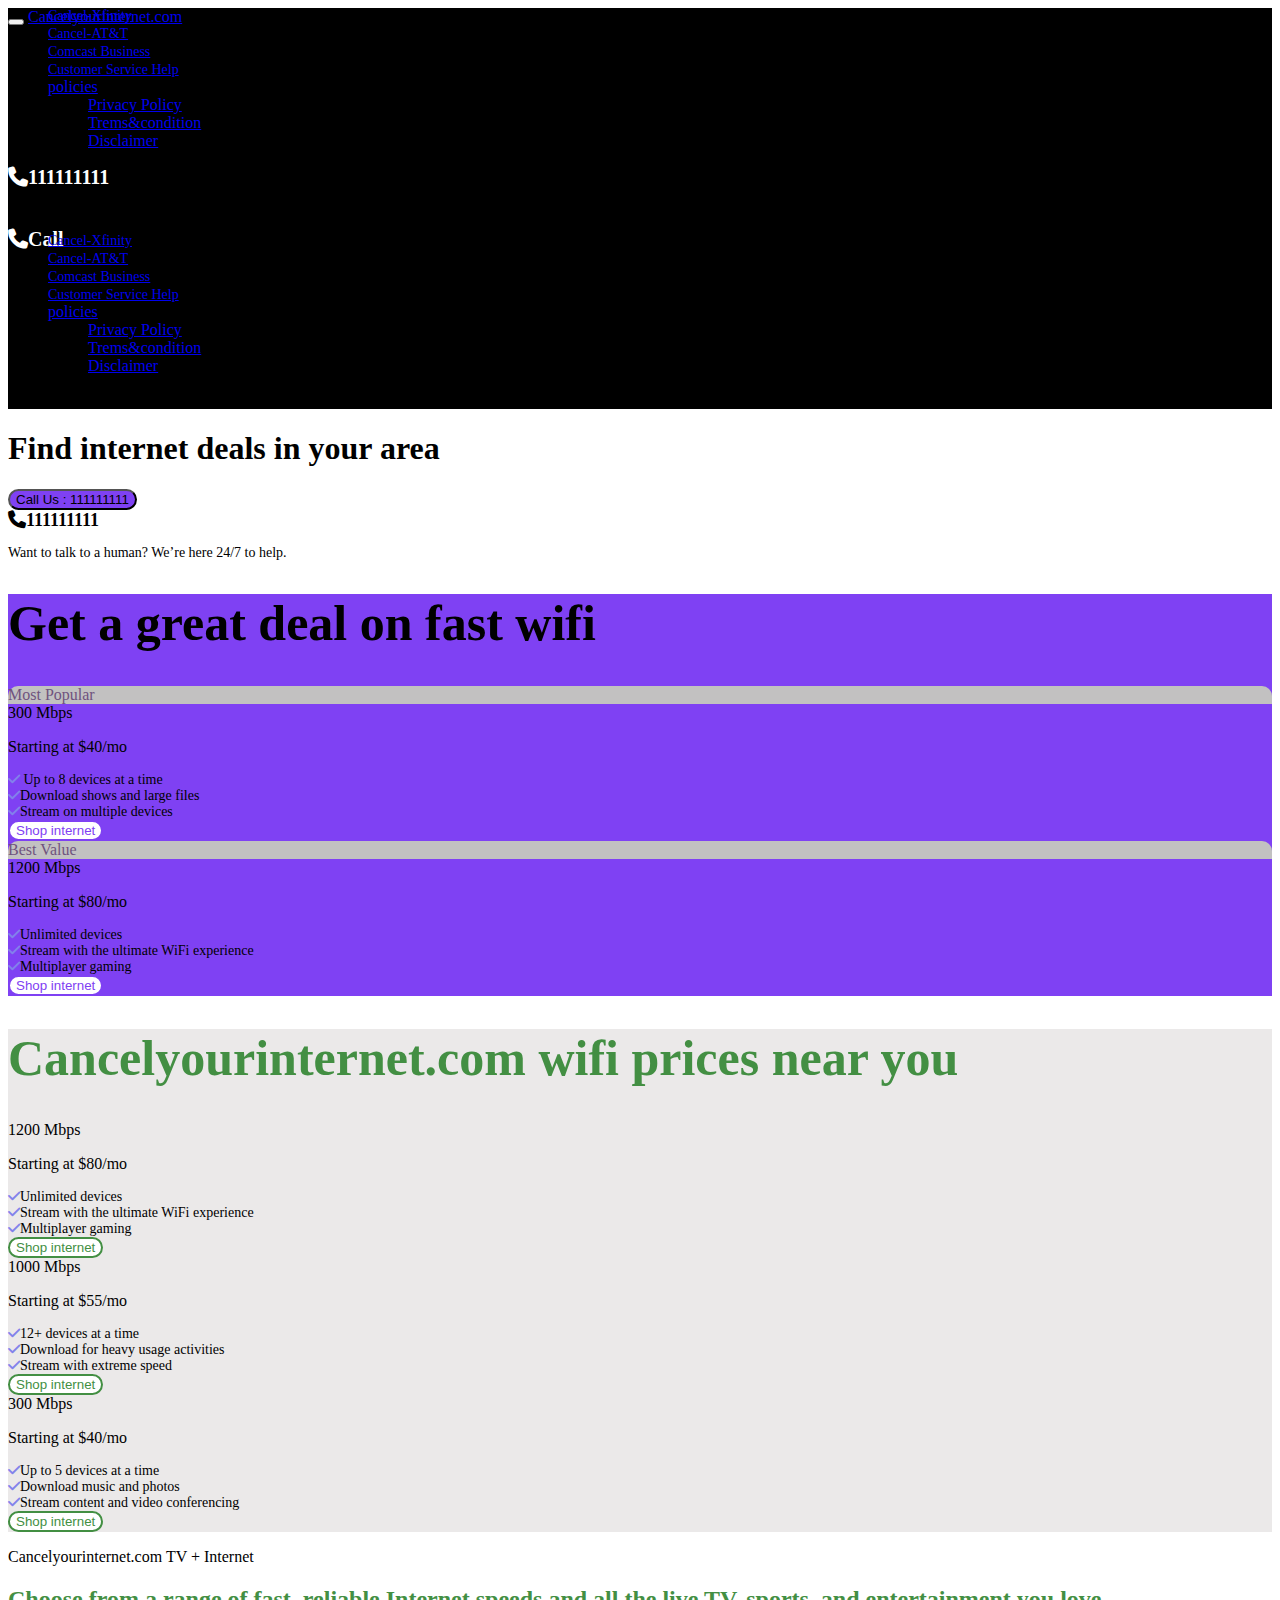
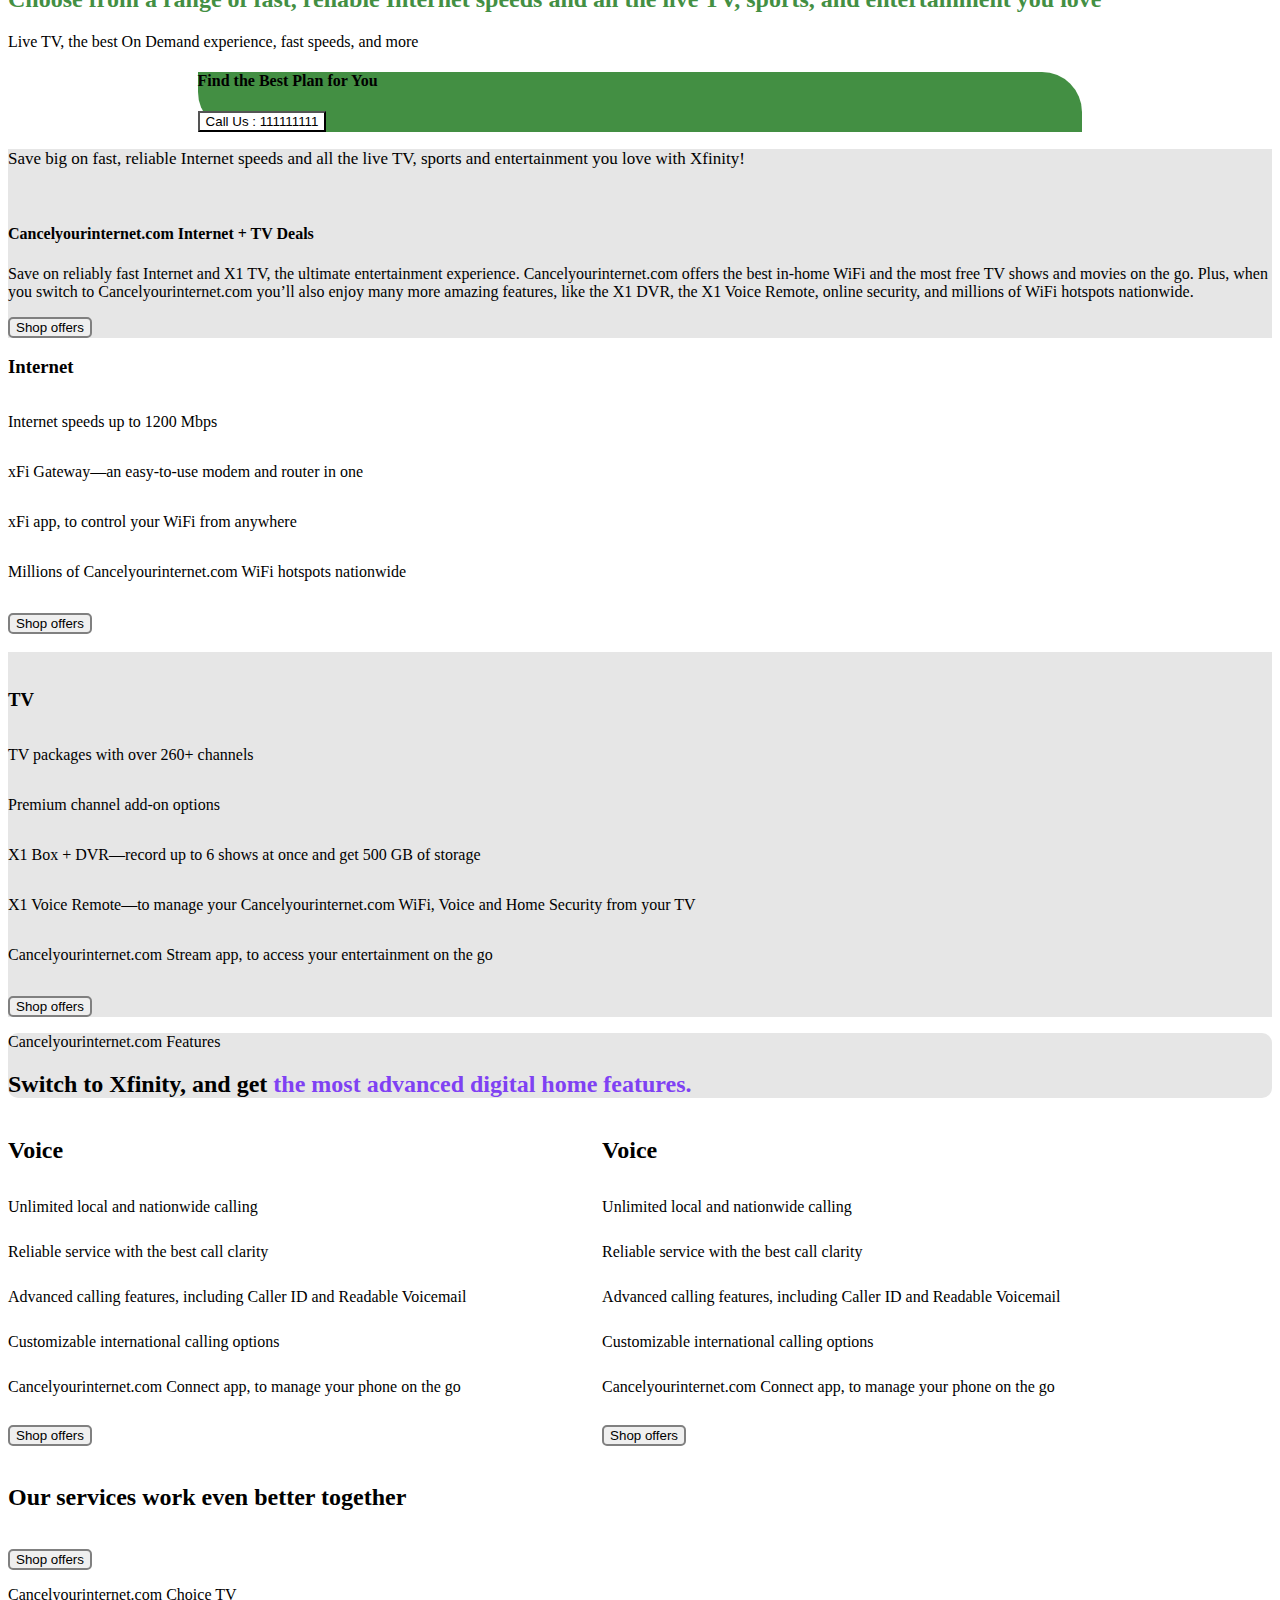
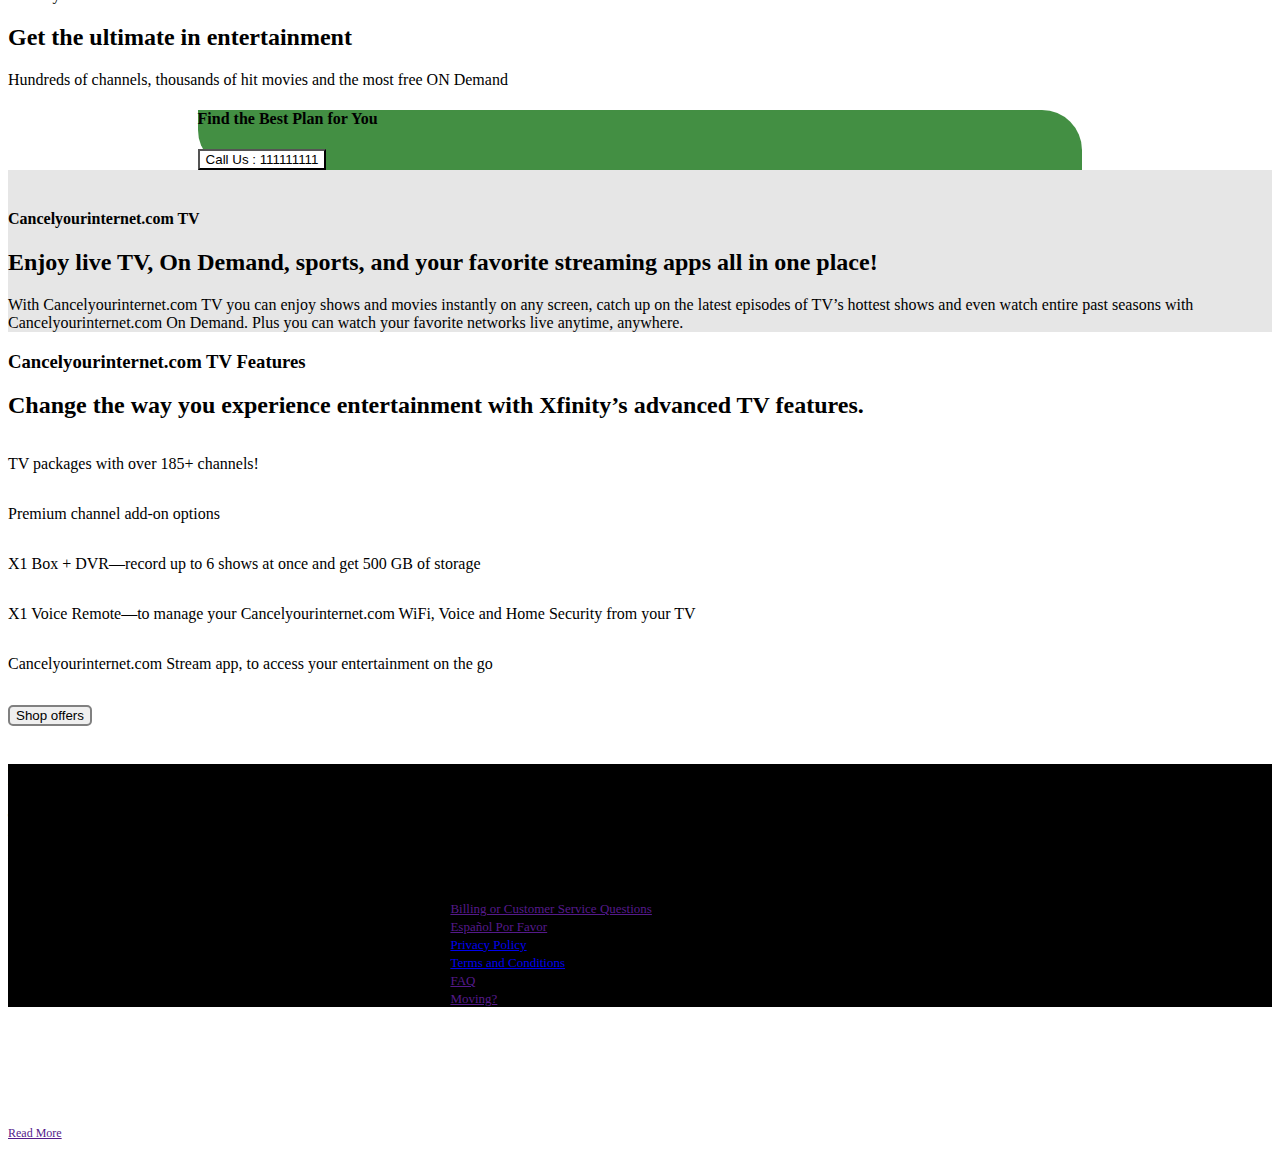
==== commit 026d6cf2: "set disclaimer spial" ====
--- a/index.html
+++ b/index.html
@@ -465,7 +465,7 @@
     <div class="container-lg container-fluid px-lg-0 px-md-5 px-3 my-5  ">
       <div class="text-center pb-5">
         <h2 class="text-white">Disclaimer</h2>
-        <p class="text-white fs-5 ">This is not the official website of  Cancelyourinternet.com or any other telecommunications service provider, but the official site of internetone.live, a marketing partner. We may send updates to the mobile number or email address you registered with us. The content on this site is for informational purposes only and does not constitute an offer to purchase any services. Prices and availability are subject to change without notice. Images are for illustrative purposes only. All logos and images on this website are the property of their respective owners and are protected by copyright laws. We do not claim ownership of these materials, and they are used solely for informational purposes.</p>
+        <p class="text-white fs-5 ">This is not the official website of  Cancelyourinternet.com or any other telecommunications service provider, but the official site of Cancelyourinternet.com, a marketing partner. We may send updates to the mobile number or email address you registered with us. The content on this site is for informational purposes only and does not constitute an offer to purchase any services. Prices and availability are subject to change without notice. Images are for illustrative purposes only. All logos and images on this website are the property of their respective owners and are protected by copyright laws. We do not claim ownership of these materials, and they are used solely for informational purposes.</p>
       </div>
            <div class="row-2 align-items-center">
             <div class="line-1 fs-2 text-white"> Cancelyourinternet.com </div>
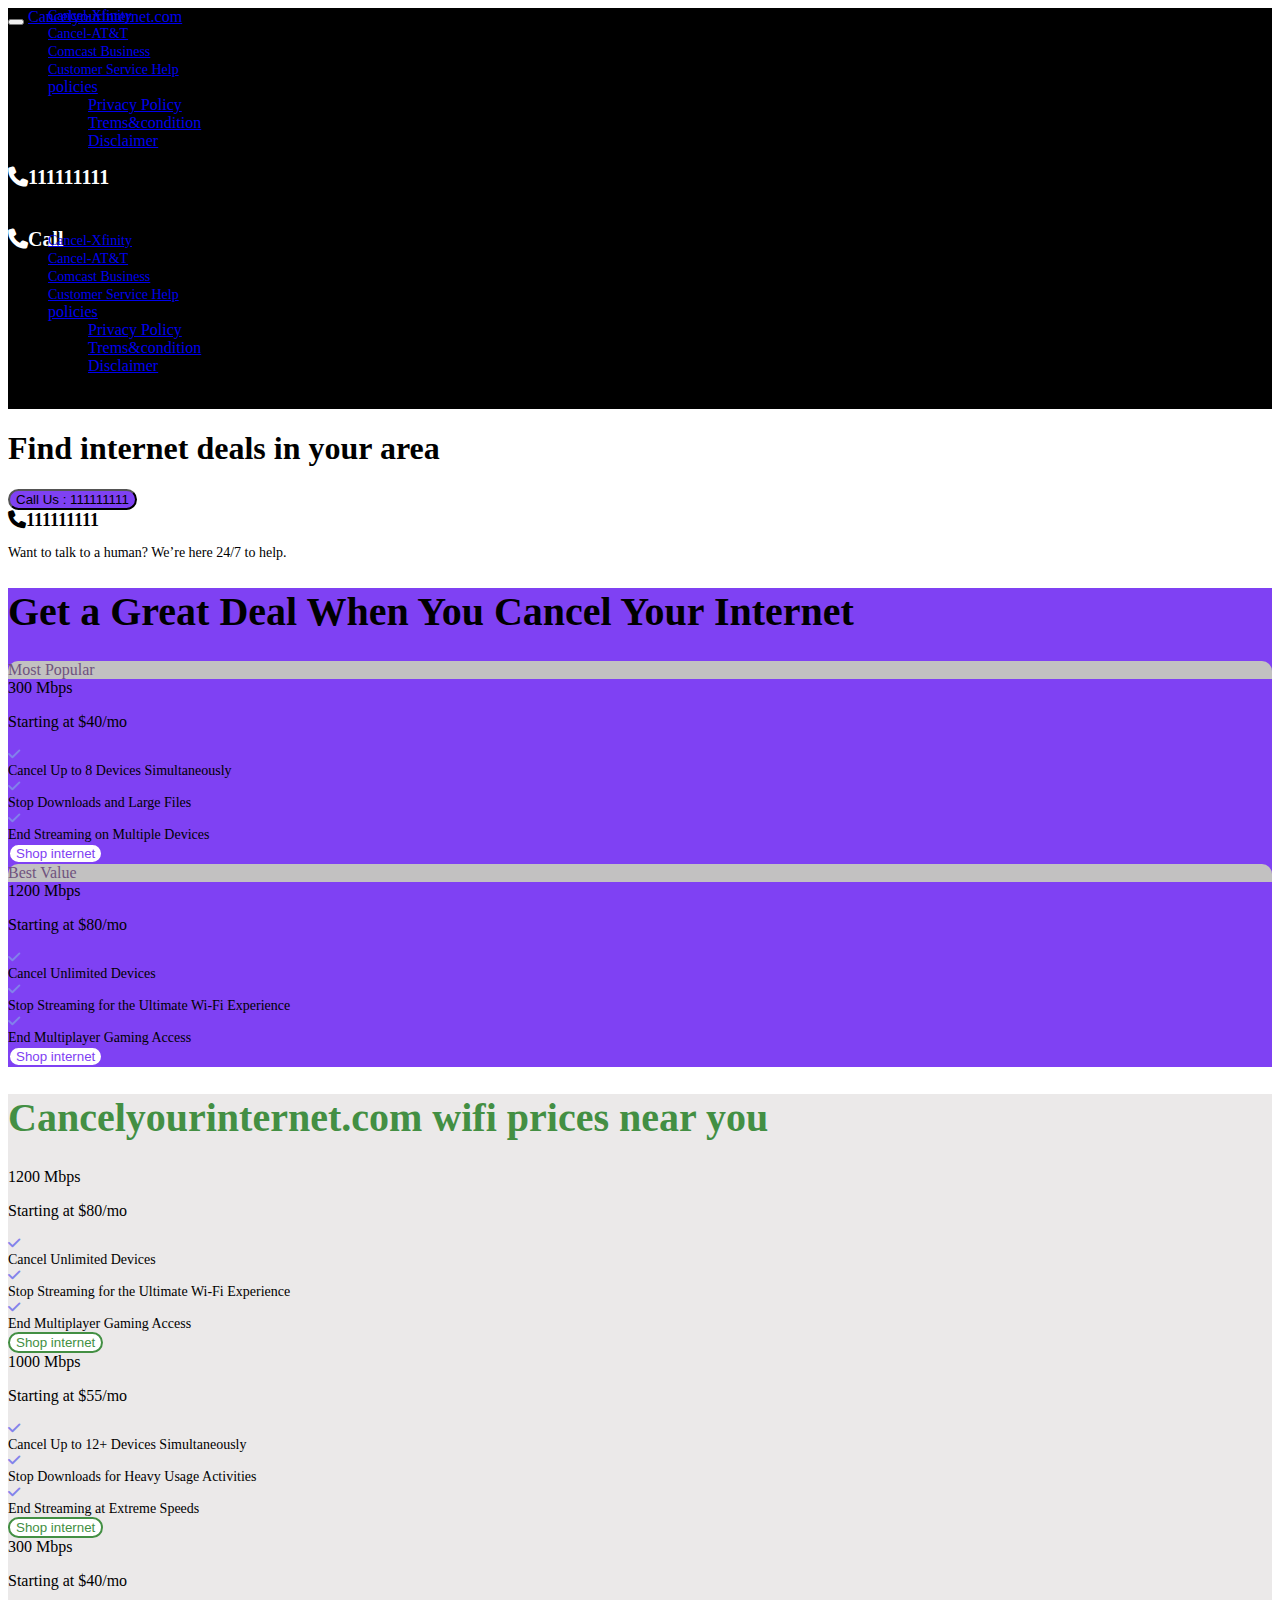
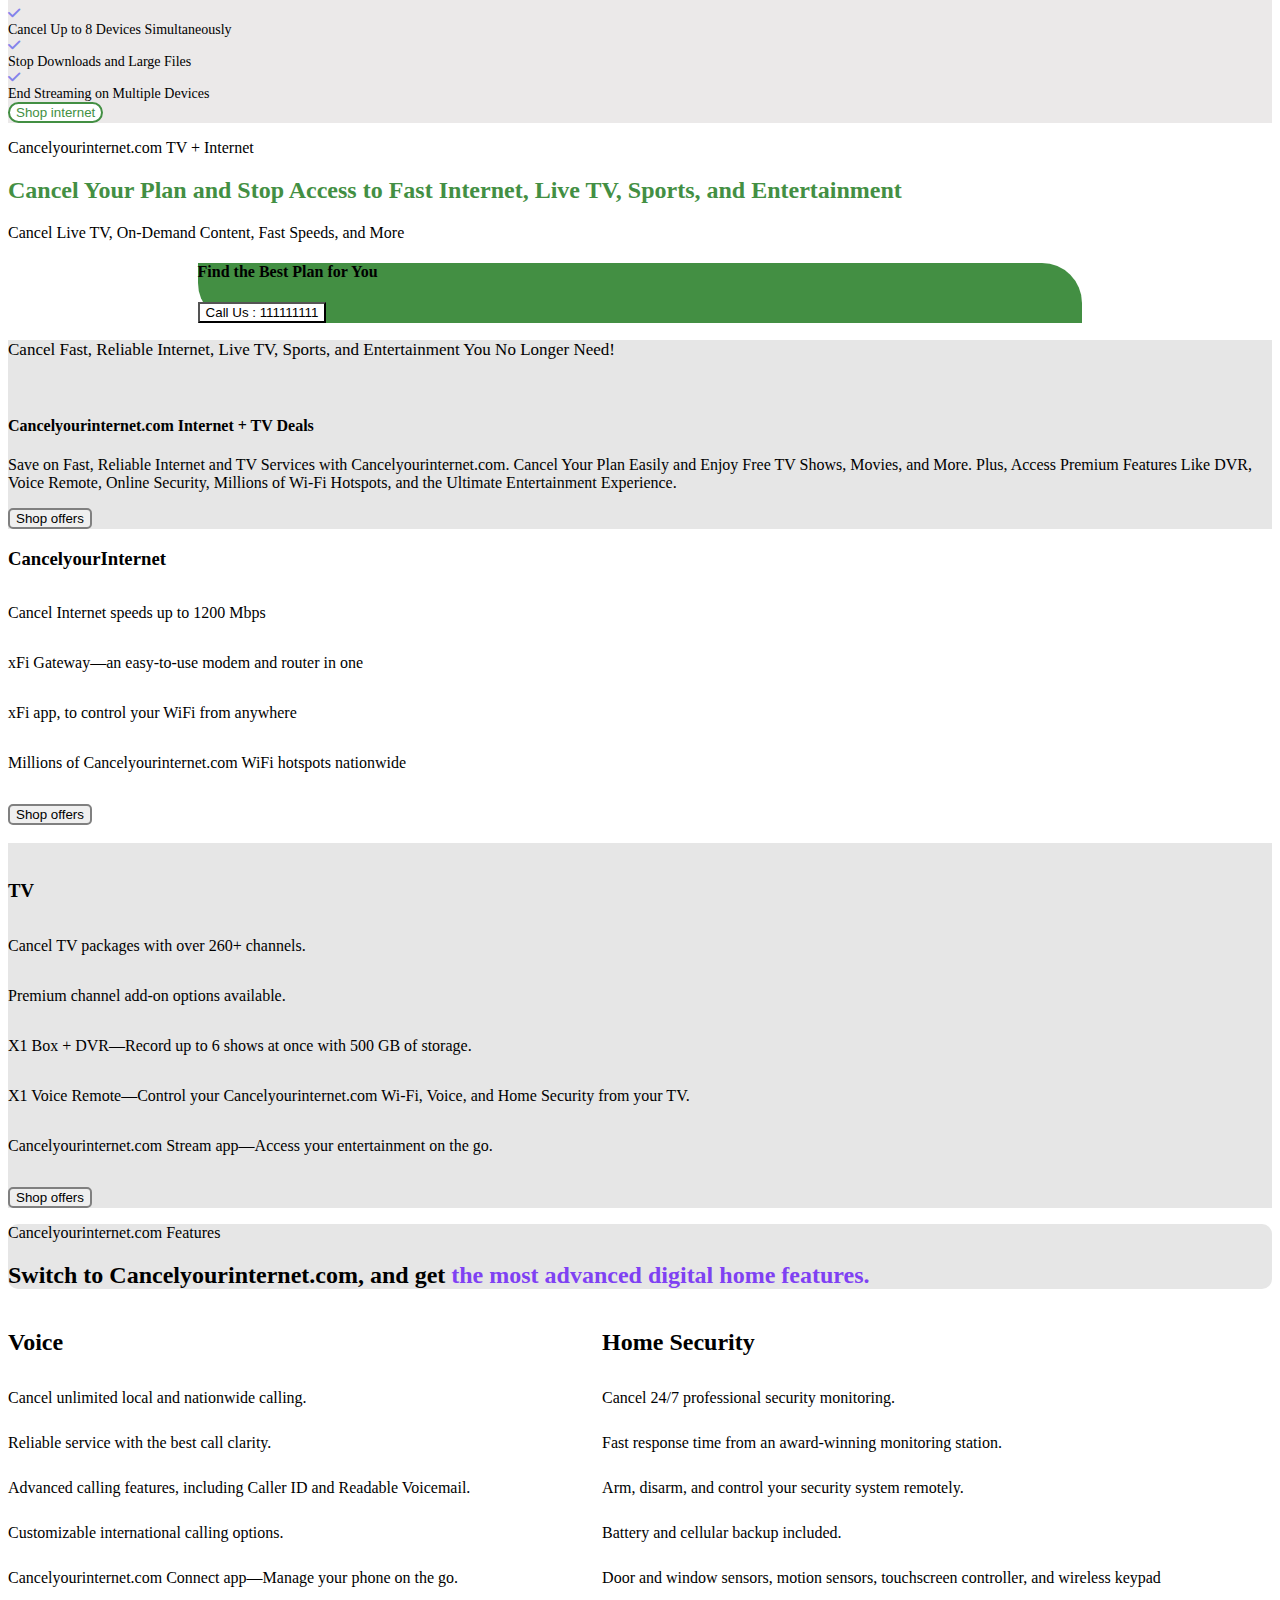
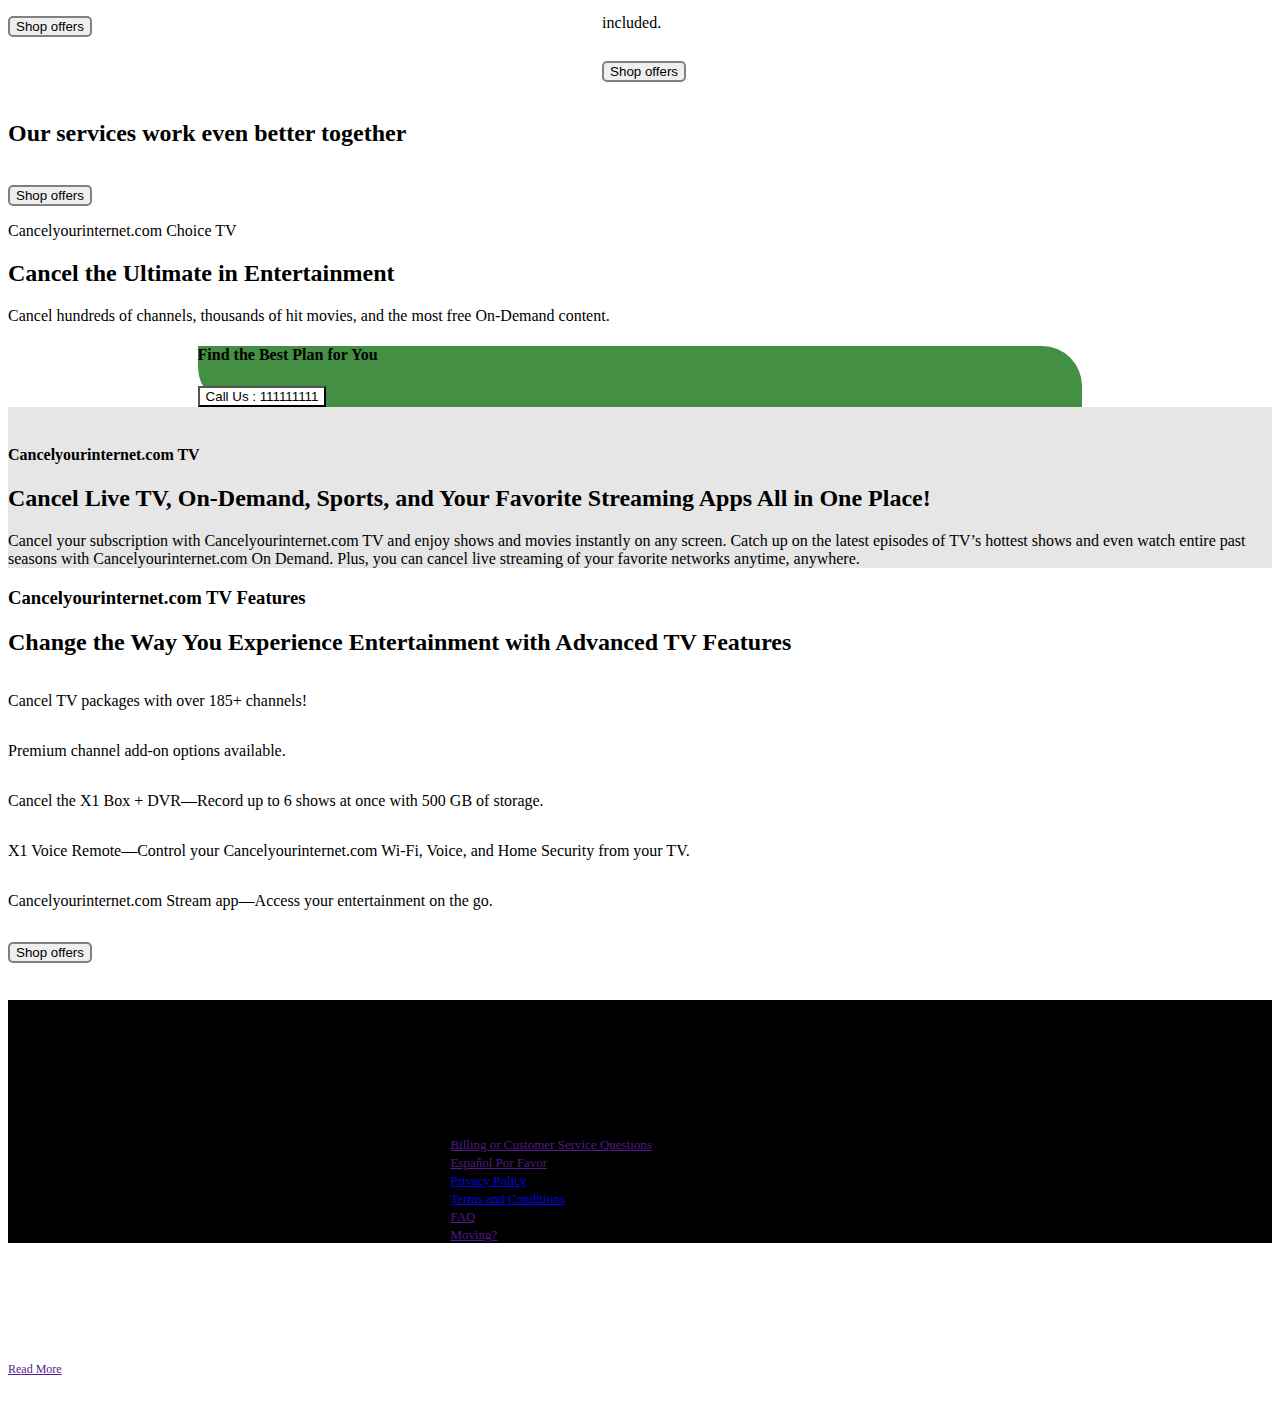
==== commit 9cc1aaa6: "change contact home page" ====
--- a/index.html
+++ b/index.html
@@ -145,16 +145,16 @@
     <!-- price section start  -->
      <div class="container-fluid py-5" style="background-color: rgb(127, 65, 243); ">
          <div class="container-lg container-fluid px-lg-0 px-md-5 px-3 my-5 ">
-            <h1 class="text-center text-white heading"  >Get a great deal on fast wifi</h1>
+            <h1 class="text-center text-white heading"  >Get a Great Deal When You Cancel Your Internet</h1>
             <div class="row gap-4  justify-content-center mt-5">
                 <div class="col-md-4 col-sm-5 col-10 bg-white p-0" style="border-radius: 10px;" >
                     <div class="fw-medium text-center py-1" style="background-color: #c2c1c1; border-top-left-radius: 10px; border-top-right-radius: 10px; color: rgb(112, 83, 126);"> Most Popular</div>
                     <div class="px-5 py-5">
                         <div class="fs-6 fw-semibold"><span class="fs-3 fw-bold">300</span> Mbps</div>
                         <p class="fw-medium">Starting at $40/mo</p>
-                        <div class=" pt-2" style="font-size: 14px;" ><i class="fa-solid fa-check me-2 " style="color: rgb(130, 130, 235);" ></i> Up to 8 devices at a time</div>
-                        <div class=" pt-2" style="font-size: 14px;" ><i class="fa-solid fa-check me-2 " style="color: rgb(130, 130, 235);" ></i>Download shows and large files</div>
-                        <div class=" pt-2" style="font-size: 14px;" ><i class="fa-solid fa-check me-2 " style="color: rgb(130, 130, 235);" ></i>Stream on multiple devices</div>
+                        <div class=" pt-2 d-flex" style="font-size: 14px;" ><div><i class="fa-solid fa-check me-2 " style="color: rgb(130, 130, 235);" ></i></div><div>Cancel Up to 8 Devices Simultaneously</div></div>
+                        <div class=" pt-2 d-flex" style="font-size: 14px;" ><div><i class="fa-solid fa-check me-2 " style="color: rgb(130, 130, 235);" ></i></div>Stop Downloads and Large Files  </div>
+                        <div class=" pt-2 d-flex" style="font-size: 14px;" ><div><i class="fa-solid fa-check me-2 " style="color: rgb(130, 130, 235);" ></i></div>End Streaming on Multiple Devices</div>
                        <button class=" w-100 py-2 mt-5 fw-bold fs-6 button"   >Shop internet</button>
 
                     </div>
@@ -164,9 +164,9 @@
                     <div class="px-5 py-5">
                         <div class="fs-6 fw-semibold"><span class="fs-3 fw-bold">1200</span> Mbps</div>
                         <p class="fw-medium">Starting at $80/mo</p>
-                        <div class=" pt-2" style="font-size: 14px;" ><i class="fa-solid fa-check me-2 " style="color: rgb(130, 130, 235);" ></i>Unlimited devices</div>
-                        <div class=" pt-2" style="font-size: 14px;" ><i class="fa-solid fa-check me-2 " style="color: rgb(130, 130, 235);" ></i>Stream with the ultimate WiFi experience</div>
-                        <div class=" pt-2" style="font-size: 14px;" ><i class="fa-solid fa-check me-2 " style="color: rgb(130, 130, 235);" ></i>Multiplayer gaming</div>
+                        <div class=" pt-2 d-flex" style="font-size: 14px;" ><div><i class="fa-solid fa-check me-2 " style="color: rgb(130, 130, 235);" ></i></div>Cancel Unlimited Devices</div>
+                        <div class=" pt-2 d-flex" style="font-size: 14px;" ><div><i class="fa-solid fa-check me-2 " style="color: rgb(130, 130, 235);" ></i></div><div>Stop Streaming for the Ultimate Wi-Fi Experience</div></div>
+                        <div class=" pt-2 d-flex" style="font-size: 14px;" ><div><i class="fa-solid fa-check me-2 " style="color: rgb(130, 130, 235);" ></i></div>End Multiplayer Gaming Access</div>
                        <button class=" w-100 py-2 mt-5 fw-bold fs-6 button"   >Shop internet</button>
 
                     </div>
@@ -191,9 +191,9 @@
                    <div class="px-5 py-5">
                        <div class="fs-6 fw-semibold"><span class="fs-3 fw-bold">1200</span> Mbps</div>
                        <p class="fw-medium">Starting at $80/mo</p>
-                       <div class=" pt-2" style="font-size: 14px;" ><i class="fa-solid fa-check me-2 " style="color: rgb(130, 130, 235);" ></i>Unlimited devices</div>
-                       <div class=" pt-2" style="font-size: 14px;" ><i class="fa-solid fa-check me-2 " style="color: rgb(130, 130, 235);" ></i>Stream with the ultimate WiFi experience</div>
-                       <div class=" pt-2" style="font-size: 14px;" ><i class="fa-solid fa-check me-2 " style="color: rgb(130, 130, 235);" ></i>Multiplayer gaming</div>
+                       <div class=" pt-2 d-flex" style="font-size: 14px;" ><div><i class="fa-solid fa-check me-2 " style="color: rgb(130, 130, 235);" ></i></div>Cancel Unlimited Devices</div>
+                        <div class=" pt-2 d-flex" style="font-size: 14px;" ><div><i class="fa-solid fa-check me-2 " style="color: rgb(130, 130, 235);" ></i></div><div>Stop Streaming for the Ultimate Wi-Fi Experience</div></div>
+                        <div class=" pt-2 d-flex" style="font-size: 14px;" ><div><i class="fa-solid fa-check me-2 " style="color: rgb(130, 130, 235);" ></i></div>End Multiplayer Gaming Access</div>
                       <button class=" w-100 py-2 mt-5 fw-bold fs-6 button2"   >Shop internet</button>
 
                    </div>
@@ -203,9 +203,9 @@
                 <div class="px-5 py-5">
                     <div class="fs-6 fw-semibold"><span class="fs-3 fw-bold">1000</span> Mbps</div>
                     <p class="fw-medium">Starting at $55/mo</p>
-                    <div class=" pt-2" style="font-size: 14px;" ><i class="fa-solid fa-check me-2 " style="color: rgb(130, 130, 235);" ></i>12+ devices at a time</div>
-                    <div class=" pt-2" style="font-size: 14px;" ><i class="fa-solid fa-check me-2 " style="color: rgb(130, 130, 235);" ></i>Download for heavy usage activities</div>
-                    <div class=" pt-2" style="font-size: 14px;" ><i class="fa-solid fa-check me-2 " style="color: rgb(130, 130, 235);" ></i>Stream with extreme speed</div>
+                    <div class=" pt-2 d-flex" style="font-size: 14px;" ><div><i class="fa-solid fa-check me-2 " style="color: rgb(130, 130, 235);" ></i></div>Cancel Up to 12+ Devices Simultaneously</div>
+                    <div class=" pt-2 d-flex" style="font-size: 14px;" ><div><i class="fa-solid fa-check me-2 " style="color: rgb(130, 130, 235);" ></i></div>Stop Downloads for Heavy Usage Activities</div>
+                    <div class=" pt-2 d-flex" style="font-size: 14px;" ><div><i class="fa-solid fa-check me-2 " style="color: rgb(130, 130, 235);" ></i></div>End Streaming at Extreme Speeds</div>
                    <button class=" w-100 py-2 mt-5 fw-bold fs-6 button2"   >Shop internet</button>
 
                 </div>
@@ -214,9 +214,9 @@
                 <div class="px-5 py-5">
                     <div class="fs-6 fw-semibold"><span class="fs-3 fw-bold">300</span> Mbps</div>
                     <p class="fw-medium">Starting at $40/mo</p>
-                    <div class=" pt-2" style="font-size: 14px;" ><i class="fa-solid fa-check me-2 " style="color: rgb(130, 130, 235);" ></i>Up to 5 devices at a time</div>
-                    <div class=" pt-2" style="font-size: 14px;" ><i class="fa-solid fa-check me-2 " style="color: rgb(130, 130, 235);" ></i>Download music and photos</div>
-                    <div class=" pt-2" style="font-size: 14px;" ><i class="fa-solid fa-check me-2 " style="color: rgb(130, 130, 235);" ></i>Stream content and video conferencing</div>
+                    <div class=" pt-2 d-flex" style="font-size: 14px;" ><div><i class="fa-solid fa-check me-2 " style="color: rgb(130, 130, 235);" ></i></div><div>Cancel Up to 8 Devices Simultaneously</div></div>
+                    <div class=" pt-2 d-flex" style="font-size: 14px;" ><div><i class="fa-solid fa-check me-2 " style="color: rgb(130, 130, 235);" ></i></div>Stop Downloads and Large Files  </div>
+                    <div class=" pt-2 d-flex" style="font-size: 14px;" ><div><i class="fa-solid fa-check me-2 " style="color: rgb(130, 130, 235);" ></i></div>End Streaming on Multiple Devices</div>
                    <button class=" w-100 py-2 mt-5 fw-bold fs-6 button2"   >Shop internet</button>
 
                 </div>
@@ -235,8 +235,8 @@
           <div class="row">
               <div class="col-md-6 col-12 p-lg-4  bg-lg-white bg-transparent  " style="border-radius: 10px;" >
                   <p class="fw-bold"> Cancelyourinternet.com TV + Internet</p>
-                  <h2 style=" color: rgb(67, 143, 67);">Choose from a range of fast, reliable Internet speeds and all the live TV, sports, and entertainment you love</h2>
-                  <p class="fw-bold mt-4">Live TV, the best On Demand experience, fast speeds, and more</p>
+                  <h2 style=" color: rgb(67, 143, 67);">Cancel Your Plan and Stop Access to Fast Internet, Live TV, Sports, and Entertainment</h2>
+                  <p class="fw-bold mt-4">Cancel Live TV, On-Demand Content, Fast Speeds, and More</p>
               </div>
               <div class="col-md-6 col-12 mt-md-0 mt-4">
                   <div class="can p-4 text-center">
@@ -259,12 +259,12 @@
        <div class="container-lg container-fluid px-lg-0 px-md-5 px-3 my-5 ">
           <div class="row justify-content-between">
               <div class="col-md-5 col-12">
-                  <p class="fw-bold  text-center" style="font-size: 17px;" >Save big on fast, reliable Internet speeds and all the live TV, sports and entertainment you love with Xfinity!</p>
+                  <p class="fw-bold  text-center" style="font-size: 17px;" >Cancel Fast, Reliable Internet, Live TV, Sports, and Entertainment You No Longer Need!</p>
                   <img src="./images/img-1.png" alt="" class="img-fluid mt-4">
               </div>
               <div class="col-md-6 col-12 mt-md-0 mt-4">
                   <h4> Cancelyourinternet.com Internet + TV Deals</h4>
-                  <p class="fs-5 py-3">Save on reliably fast Internet and X1 TV, the ultimate entertainment experience.  Cancelyourinternet.com offers the best in-home WiFi and the most free TV shows and movies on the go. Plus, when you switch to  Cancelyourinternet.com you’ll also enjoy many more amazing features, like the X1 DVR, the X1 Voice Remote, online security, and millions of WiFi hotspots nationwide.</p>
+                  <p class="fs-5 py-3">Save on Fast, Reliable Internet and TV Services with Cancelyourinternet.com. Cancel Your Plan Easily and Enjoy Free TV Shows, Movies, and More. Plus, Access Premium Features Like DVR, Voice Remote, Online Security, Millions of Wi-Fi Hotspots, and the Ultimate Entertainment Experience.</p>
                   <button class="button3 px-3 py-2 fw-bold">Shop offers</button>
               </div>
 
@@ -283,8 +283,8 @@
          <div class="row justify-content-between flex-md-row flex-column-reverse">
             
              <div class="col-md-6 col-12  mt-md-0 mt-4">
-                 <h3 class="text-primary">Internet</h3>
-                 <p class="fs-5 py-3 " style="line-height: 50px;" >Internet speeds up to 1200 Mbps  <br/>
+                 <h3 class="text-primary">CancelyourInternet</h3>
+                 <p class="fs-5 py-3 " style="line-height: 50px;" > Cancel Internet speeds up to 1200 Mbps  <br/>
                   xFi Gateway—an easy-to-use modem and router in one  <br/>
                   xFi app, to control your WiFi from anywhere  <br/>
                   Millions of  Cancelyourinternet.com WiFi hotspots nationwide</p>
@@ -310,12 +310,15 @@
               <img src="./images/img-43-1.png" alt="" class="img-fluid ">
           </div>
              <div class="col-md-6 col-12  mt-md-0 mt-4 ">
-                 <h3 class="text-primary">TV</h3>
-                 <p class="fs-5 py-3 " style="line-height: 50px;" >TV packages with over 260+ channels <br/>
-                  Premium channel add-on options<br/>
-                  X1 Box + DVR—record up to 6 shows at once and get 500 GB of storage<br/>
-                  X1 Voice Remote—to manage your  Cancelyourinternet.com WiFi, Voice and Home Security from your TV<br/>
-                   Cancelyourinternet.com Stream app, to access your entertainment on the go</p>
+              <h3 class="text-primary">TV</h3>
+              <p class="fs-5 py-3" style="line-height: 50px;">
+                  Cancel TV packages with over 260+ channels.<br/>
+                  Premium channel add-on options available.<br/>
+                  X1 Box + DVR—Record up to 6 shows at once with 500 GB of storage.<br/>
+                  X1 Voice Remote—Control your Cancelyourinternet.com Wi-Fi, Voice, and Home Security from your TV.<br/>
+                  Cancelyourinternet.com Stream app—Access your entertainment on the go.
+              </p>
+              
                 
                   <button class="button3 px-3 py-2 fw-bold">Shop offers</button>
              </div>
@@ -332,7 +335,7 @@
  <div class="container-fluid py-5" >
       <div class="container-lg container-fluid px-lg-0 px-md-5 px-3 my-5 text-center py-5 " style="background-color: rgb(230, 230, 230); border-radius: 10px; ">
       <p class="fs-4 pt-5"> Cancelyourinternet.com Features</p>
-      <h2 class="pb-5">Switch to Xfinity, and get  <span style="color:  rgb(127, 65, 243);">the most advanced digital home features.</span></h2>
+      <h2 class="pb-5">Switch to Cancelyourinternet.com, and get  <span style="color:  rgb(127, 65, 243);">the most advanced digital home features.</span></h2>
       </div>
 
       <div class="container-lg container-fluid px-lg-0 px-md-5 px-3 my-5  py-5 " style="border-radius: 10px; "  >
@@ -340,12 +343,15 @@
 
               <div class="card-1 bg-primary" style="border-radius: 10px;"  >
                   <div class="px-5 py-5 ">
-                  <h2 class="text-center text-white">Voice</h2>
-                  <p class="fs-5 mt-4 text-white" style="line-height: 45px;" >Unlimited local and nationwide calling <br/>
-                      Reliable service with the best call clarity <br/>
-                      Advanced calling features, including Caller ID and Readable Voicemail <br/>
-                      Customizable international calling options <br/>
-                       Cancelyourinternet.com Connect app, to manage your phone on the go</p>
+                    <h2 class="text-center text-white">Voice</h2>
+                    <p class="fs-5 mt-4 text-white" style="line-height: 45px;">
+                        Cancel unlimited local and nationwide calling.<br/>
+                        Reliable service with the best call clarity.<br/>
+                        Advanced calling features, including Caller ID and Readable Voicemail.<br/>
+                        Customizable international calling options.<br/>
+                        Cancelyourinternet.com Connect app—Manage your phone on the go.
+                    </p>
+                    
                   <div class="text-center"><button class="button3 px-3 py-2 fw-bold ">Shop offers</button></div>
 
                   </div>
@@ -354,12 +360,15 @@
               </div>
               <div class="card-1 mt-md-0 mt-4 bg-success " style="border-radius: 10px; "  >
                   <div class="px-5 py-5 ">
-                      <h2 class="text-center text-white">Voice</h2>
-                      <p class="fs-5 mt-4 text-white" style="line-height: 45px;" >Unlimited local and nationwide calling <br/>
-                          Reliable service with the best call clarity <br/>
-                          Advanced calling features, including Caller ID and Readable Voicemail <br/>
-                          Customizable international calling options <br/>
-                           Cancelyourinternet.com Connect app, to manage your phone on the go</p>
+                    <h2 class="text-center text-white">Home Security</h2>
+                    <p class="fs-5 mt-4 text-white" style="line-height: 45px;">
+                        Cancel 24/7 professional security monitoring.<br/>
+                        Fast response time from an award-winning monitoring station.<br/>
+                        Arm, disarm, and control your security system remotely.<br/>
+                        Battery and cellular backup included.<br/>
+                        Door and window sensors, motion sensors, touchscreen controller, and wireless keypad included.
+                    </p>
+                    
                           <div class="text-center"><button class="button3 px-3 py-2 fw-bold ">Shop offers</button></div>
                           
                       </div>
@@ -386,8 +395,9 @@
         <div class="row">
             <div class="col-md-6 col-12 p-lg-4  bg-lg-white bg-transparent  " style="border-radius: 10px;" >
                 <p class="fw-bold"> Cancelyourinternet.com Choice TV</p>
-                <h2 class="text-primary">Get the ultimate in entertainment</h2>
-                <p class="fw-bold mt-4">Hundreds of channels, thousands of hit movies and the most free ON Demand</p>
+                <h2 class="text-primary">Cancel the Ultimate in Entertainment</h2>
+                <p class="fw-bold mt-4">Cancel hundreds of channels, thousands of hit movies, and the most free On-Demand content.</p>
+
             </div>
             <div class="col-md-6 col-12 mt-md-0 mt-4">
                 <div class="can bg-primary p-4 text-center">
@@ -414,9 +424,8 @@
             </div>
             <div class="col-md-6 col-12 mt-md-0 mt-4">
                 <h4 class="text-primary"> Cancelyourinternet.com TV </h4>
-                <h2>Enjoy live TV, On Demand, sports, and your favorite streaming apps all in one place!</h2>
-
-                <p class="fs-5 py-3">With  Cancelyourinternet.com TV you can enjoy shows and movies instantly on any screen, catch up on the latest episodes of TV’s hottest shows and even watch entire past seasons with  Cancelyourinternet.com On Demand. Plus you can watch your favorite networks live anytime, anywhere.</p>
+                <h2>Cancel Live TV, On-Demand, Sports, and Your Favorite Streaming Apps All in One Place!</h2>
+                <p class="fs-5 py-3">Cancel your subscription with Cancelyourinternet.com TV and enjoy shows and movies instantly on any screen. Catch up on the latest episodes of TV’s hottest shows and even watch entire past seasons with Cancelyourinternet.com On Demand. Plus, you can cancel live streaming of your favorite networks anytime, anywhere.</p>
             </div>
 
         </div>
@@ -439,12 +448,15 @@
        
            <div class="col-md-6 col-12 mt-md-0 mt-4 ">
                <h3 class="text-primary"> Cancelyourinternet.com TV Features</h3>
-               <h2>Change the way you experience entertainment with Xfinity’s advanced TV features.</h2>
-               <p class="fs-5 py-3 " style="line-height: 50px;" >TV packages with over 185+ channels!<br/>
-                Premium channel add-on options<br/>
-                X1 Box + DVR—record up to 6 shows at once and get 500 GB of storage<br/>
-                X1 Voice Remote—to manage your  Cancelyourinternet.com WiFi, Voice and Home Security from your TV<br/>
-                 Cancelyourinternet.com Stream app, to access your entertainment on the go</p>
+               <h2>Change the Way You Experience Entertainment with Advanced TV Features</h2>
+               <p class="fs-5 py-3" style="line-height: 50px;">
+                   Cancel TV packages with over 185+ channels!<br/>
+                   Premium channel add-on options available.<br/>
+                   Cancel the X1 Box + DVR—Record up to 6 shows at once with 500 GB of storage.<br/>
+                   X1 Voice Remote—Control your Cancelyourinternet.com Wi-Fi, Voice, and Home Security from your TV.<br/>
+                   Cancelyourinternet.com Stream app—Access your entertainment on the go.
+               </p>
+               
               
                 <button class="button3 px-3 py-2 fw-bold">Shop offers</button>
            </div>
@@ -465,7 +477,7 @@
     <div class="container-lg container-fluid px-lg-0 px-md-5 px-3 my-5  ">
       <div class="text-center pb-5">
         <h2 class="text-white">Disclaimer</h2>
-        <p class="text-white fs-5 ">This is not the official website of  Cancelyourinternet.com or any other telecommunications service provider, but the official site of Cancelyourinternet.com, a marketing partner. We may send updates to the mobile number or email address you registered with us. The content on this site is for informational purposes only and does not constitute an offer to purchase any services. Prices and availability are subject to change without notice. Images are for illustrative purposes only. All logos and images on this website are the property of their respective owners and are protected by copyright laws. We do not claim ownership of these materials, and they are used solely for informational purposes.</p>
+        <p class="text-white fs-5 ">This is not the official website of Cancelyourinternet.com or any other telecommunications service provider, but the official site of Cancelyourinternet.com, a marketing partner. We may send updates to the mobile number or email address you registered with us. The content on this site is for informational purposes only and does not constitute an offer to purchase any services. Prices and availability are subject to change without notice. Images are for illustrative purposes only. All logos and images on this website are the property of their respective owners and are protected by copyright laws. We do not claim ownership of these materials, and they are used solely for informational purposes.      </p>
       </div>
            <div class="row-2 align-items-center">
             <div class="line-1 fs-2 text-white"> Cancelyourinternet.com </div>
--- a/style.css
+++ b/style.css
@@ -29,7 +29,7 @@
     background-position: right;
 }
 .heading{
-    font-size: 50px;
+    font-size: 40px;
 }
 .button{
     background-color: white;
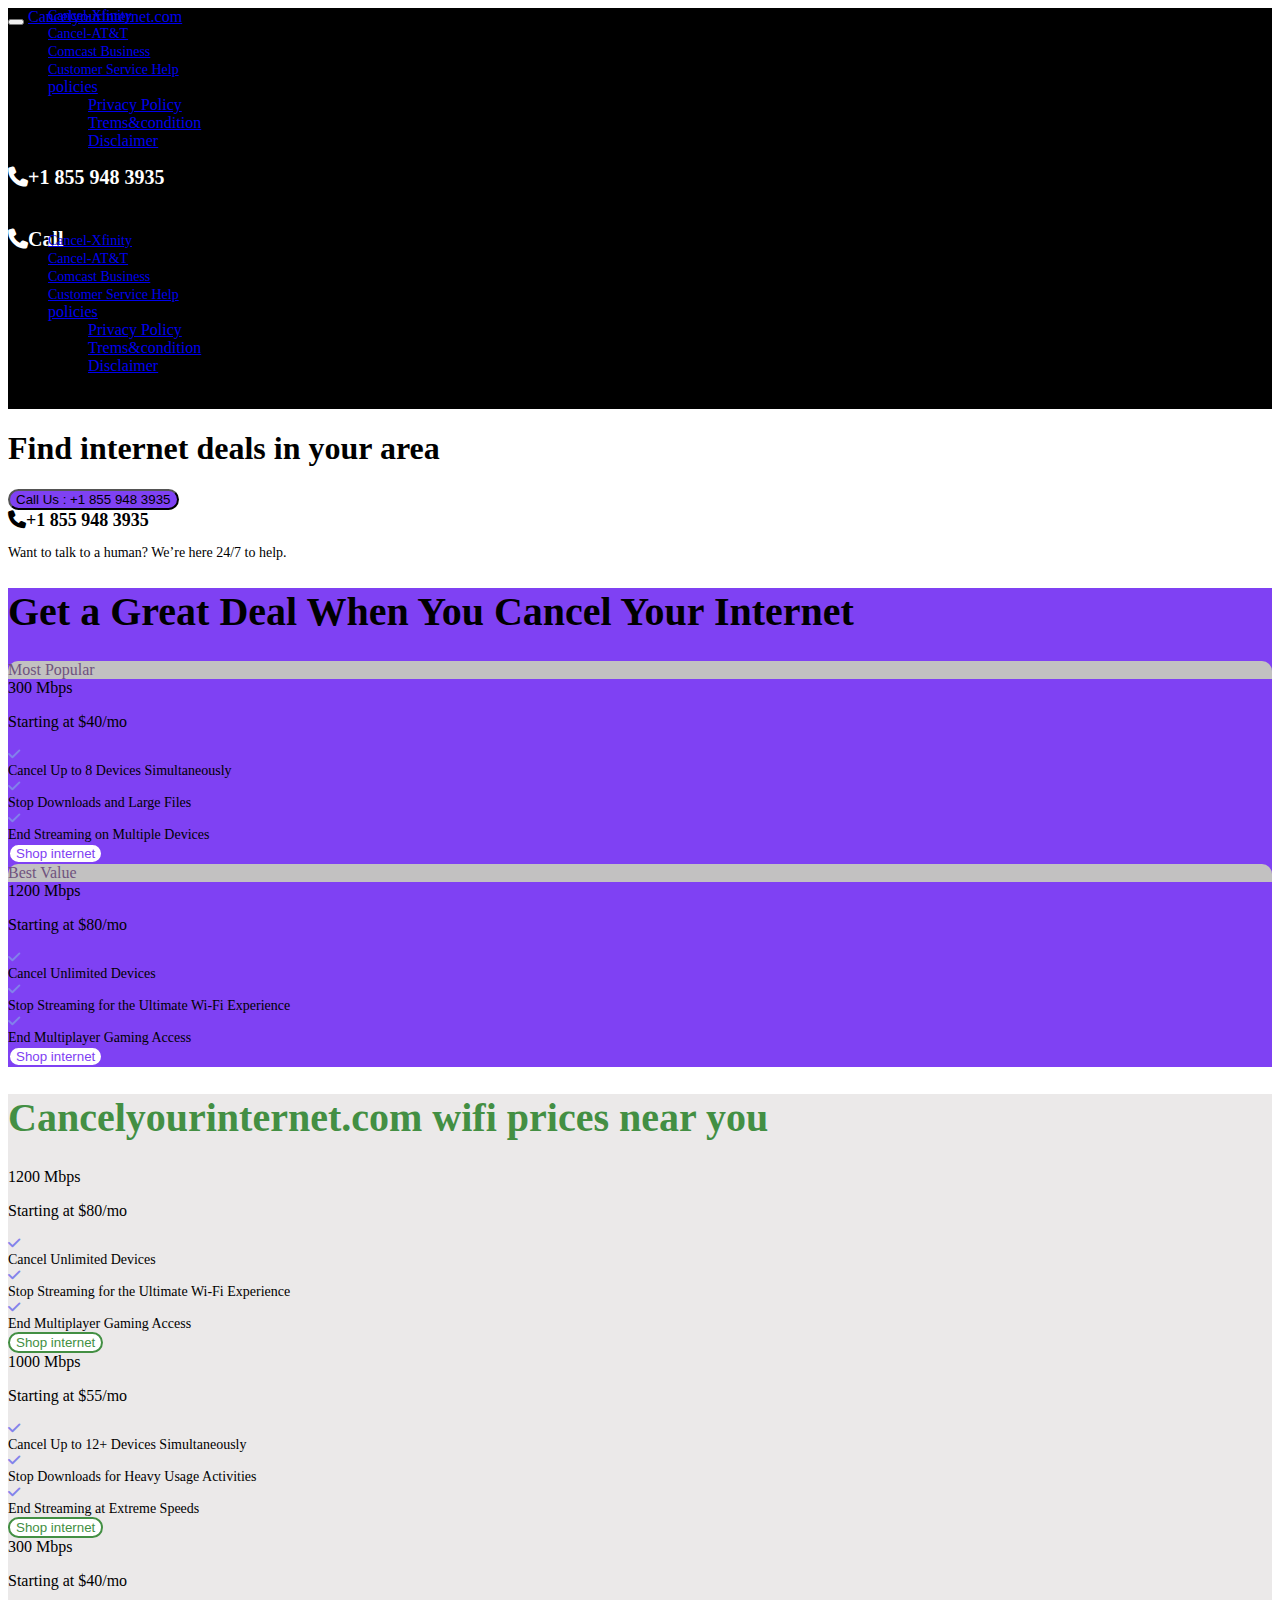
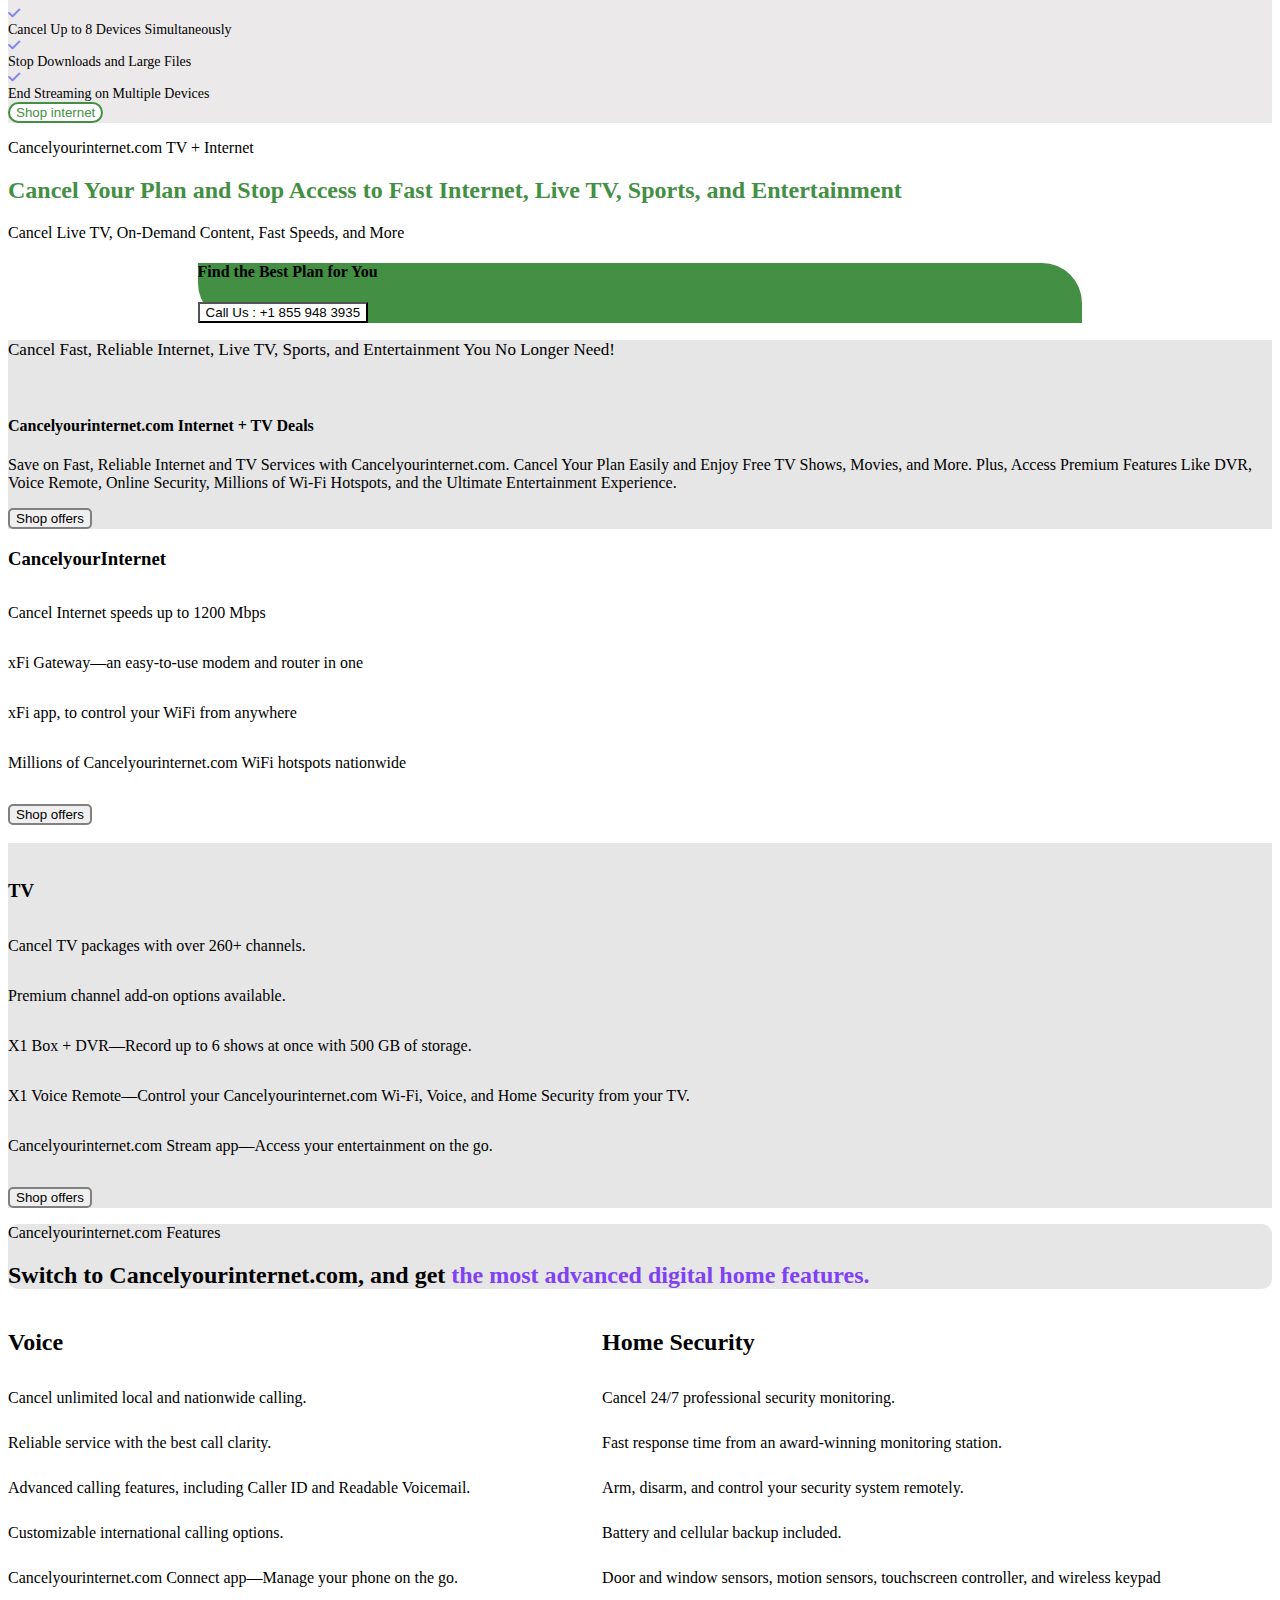
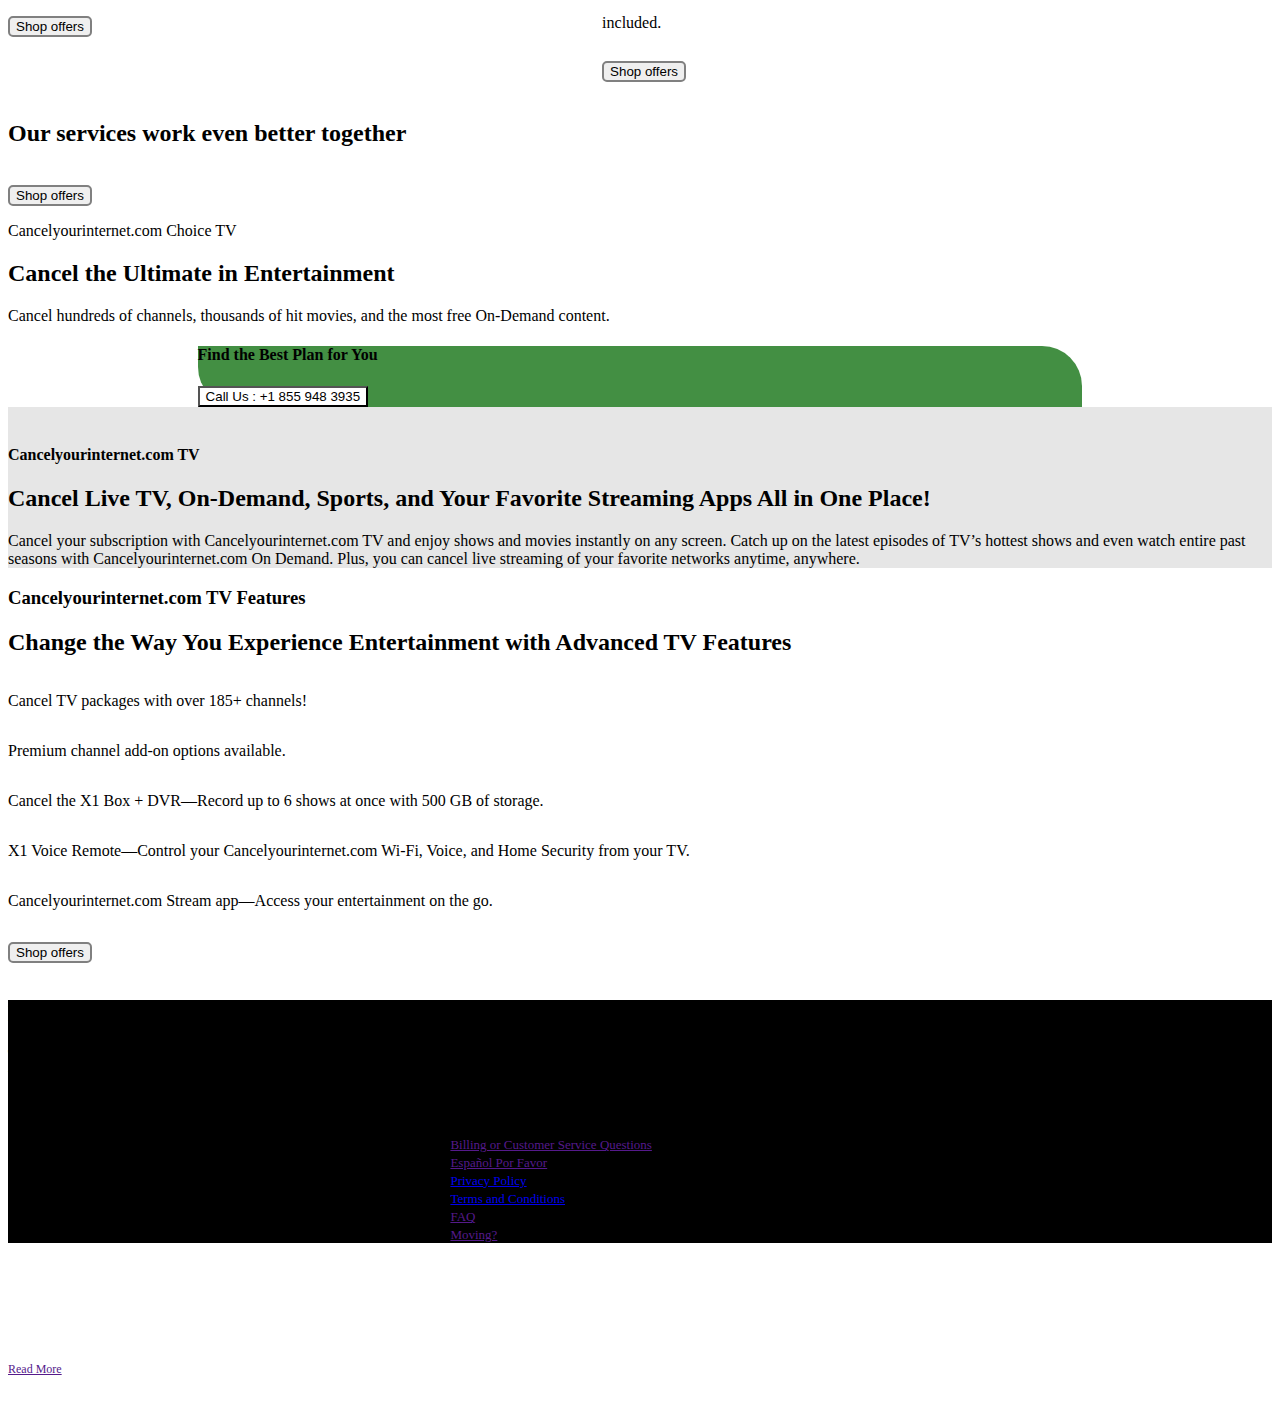
==== commit 1cfc2c9e: "add number" ====
--- a/index.html
+++ b/index.html
@@ -14,11 +14,11 @@
 <body>
     <!-- nav one  -->
     <section class="banner">
-        <!-- <a href="tel:111111111"> -->
+        <!-- <a href="tel:+1 855 948 3935"> -->
           <!-- <div class="overlay"> -->
             <div class="popup">
               <div class="popupHeader" style="background-color: black; ">
-                <div><a href="tel:111111111" class="text-white fw-bold fs-2 text-decoration-none" >111111111</a></div>
+                <div><a href="tel:+1 855 948 3935" class="text-white fw-bold fs-2 text-decoration-none" >+1 855 948 3935</a></div>
               </div>
               <div class="popupContent">
                 <div class="text-center w-75 py-3" style="background-color: black; border-radius: 10px; " >
@@ -29,9 +29,9 @@
                     Cancel your Internet  <br />
                     Services Now
                 </h2>
-                <a class="phoneNumber text-white fs-3 fw-bold text-decoration-none" href="tel:111111111"  style="background-color: black;">111111111</a>
-              </div>
-              <div class="popupFooter" style="background-color:  black;"><a href="tel:111111111" class="text-white fs-1 fw-bold text-decoration-none">Call Now 111111111</a></div>
+                <a class="phoneNumber text-white fs-3 fw-bold text-decoration-none" href="tel:+1 855 948 3935"  style="background-color: black;">+1 855 948 3935</a>
+              </div>
+              <div class="popupFooter" style="background-color:  black;"><a href="tel:+1 855 948 3935" class="text-white fs-1 fw-bold text-decoration-none">Call Now +1 855 948 3935</a></div>
             </div>
           <!-- </div> -->
         
@@ -73,7 +73,7 @@
               </ul> 
           </div>
           <div class="ms-auto mt-lg-3 text-center d-lg-block d-none">
-            <a href="" class="link"><i class="fa-solid fa-phone me-2" style="color: #ffffff;"></i>111111111</a>
+            <a href="" class="link"><i class="fa-solid fa-phone me-2" style="color: #ffffff;"></i>+1 855 948 3935</a>
             <p style="font-size: 12px;" class="text-white">Get help from a human, 24/7                </p>
           </div>
           <div class="d-lg-none d-block">
@@ -131,9 +131,9 @@
         <div class="container-lg container-fluid px-lg-0 px-md-5 px-3 ">
             <div class="col-lg-5 col-md-8 p-lg-4  bg-lg-white bg-transparent  mx-lg-5 " style="border-radius: 10px;" >
                 <h1 class="fw-semibold">Find internet deals in your area</h1>
-                  <button class="border-0 w-100 py-3 my-4 text-white fw-bold fs-6" style="background-color: rgb(127, 65, 243); border-radius: 50px;"  >Call Us : 111111111</button>
+                  <button class="border-0 w-100 py-3 my-4 text-white fw-bold fs-6" style="background-color: rgb(127, 65, 243); border-radius: 50px;"  >Call Us : +1 855 948 3935</button>
                   <div class="ms-auto mt-4 ">
-                    <a href="" class="link1"><i class="fa-solid fa-phone me-2" style="color: black;"></i>111111111</a>
+                    <a href="" class="link1"><i class="fa-solid fa-phone me-2" style="color: black;"></i>+1 855 948 3935</a>
                     <p class="mt-2" style="font-size: 14px;" >Want to talk to a human? We’re here 24/7 to help.</p>
                 </div>
             </div>
@@ -242,7 +242,7 @@
                   <div class="can p-4 text-center">
                       <h4 class="text-white">Find the Best Plan for You</h4>
                       <!-- <input type="text" class="py-3 px-3 w-100 my-4" style="border: 1px solid gray ; border-radius: 5px; " placeholder="Street address"> -->
-                      <button class="border-0 w-100 py-3 my-5  fw-bold fs-6" style="background-color: white; "  >Call Us : 111111111</button>
+                      <button class="border-0 w-100 py-3 my-5  fw-bold fs-6" style="background-color: white; "  >Call Us : +1 855 948 3935</button>
                     
                   </div>
 
@@ -403,7 +403,7 @@
                 <div class="can bg-primary p-4 text-center">
                     <h4 class="text-white">Find the Best Plan for You</h4>
                     <!-- <input type="text" class="py-3 px-3 w-100 my-4" style="border: 1px solid gray ; border-radius: 5px; " placeholder="Street address"> -->
-                    <button class="border-0 w-100 py-3 my-5  fw-bold fs-6" style="background-color: white; "  >Call Us : 111111111</button>
+                    <button class="border-0 w-100 py-3 my-5  fw-bold fs-6" style="background-color: white; "  >Call Us : +1 855 948 3935</button>
                   
                 </div>
 
@@ -497,7 +497,7 @@
         <div class="container">
             <div class="row justify-content-between">
                 <div class="col-md-9">
-                    <p class="p1 fw-medium">For information about  Cancelyourinternet.com policies and terms of service, go to Xfinity.com/policies.</p>
+                    <p class="p1 fw-medium">For information about  Cancelyourinternet.com policies and terms of service, go to Cancelyourinternet.com /policies.</p>
                     <p class="p1 fw-medium">1WiFi claim based on March 2016 study by Allion Test Labs, Inc. of router performance.</p>
                     <p class="p1 fw-medium">*Prepaid card mailed to Comcast account holder within 18 weeks of activation of all required services and expires in 90 days. Prepaid cards issued by Citibank, N.A., pursuant to a license from U.S.A. Inc. and managed by Citi Prepaid Services. Cards will not have cash access and can be used everywhere Prepaid cards are accepted. Call for restrictions and complete details.</p>
                     <a href="" class="text-white fw-bold" style="font-size: 12px;"  >Read More</a>
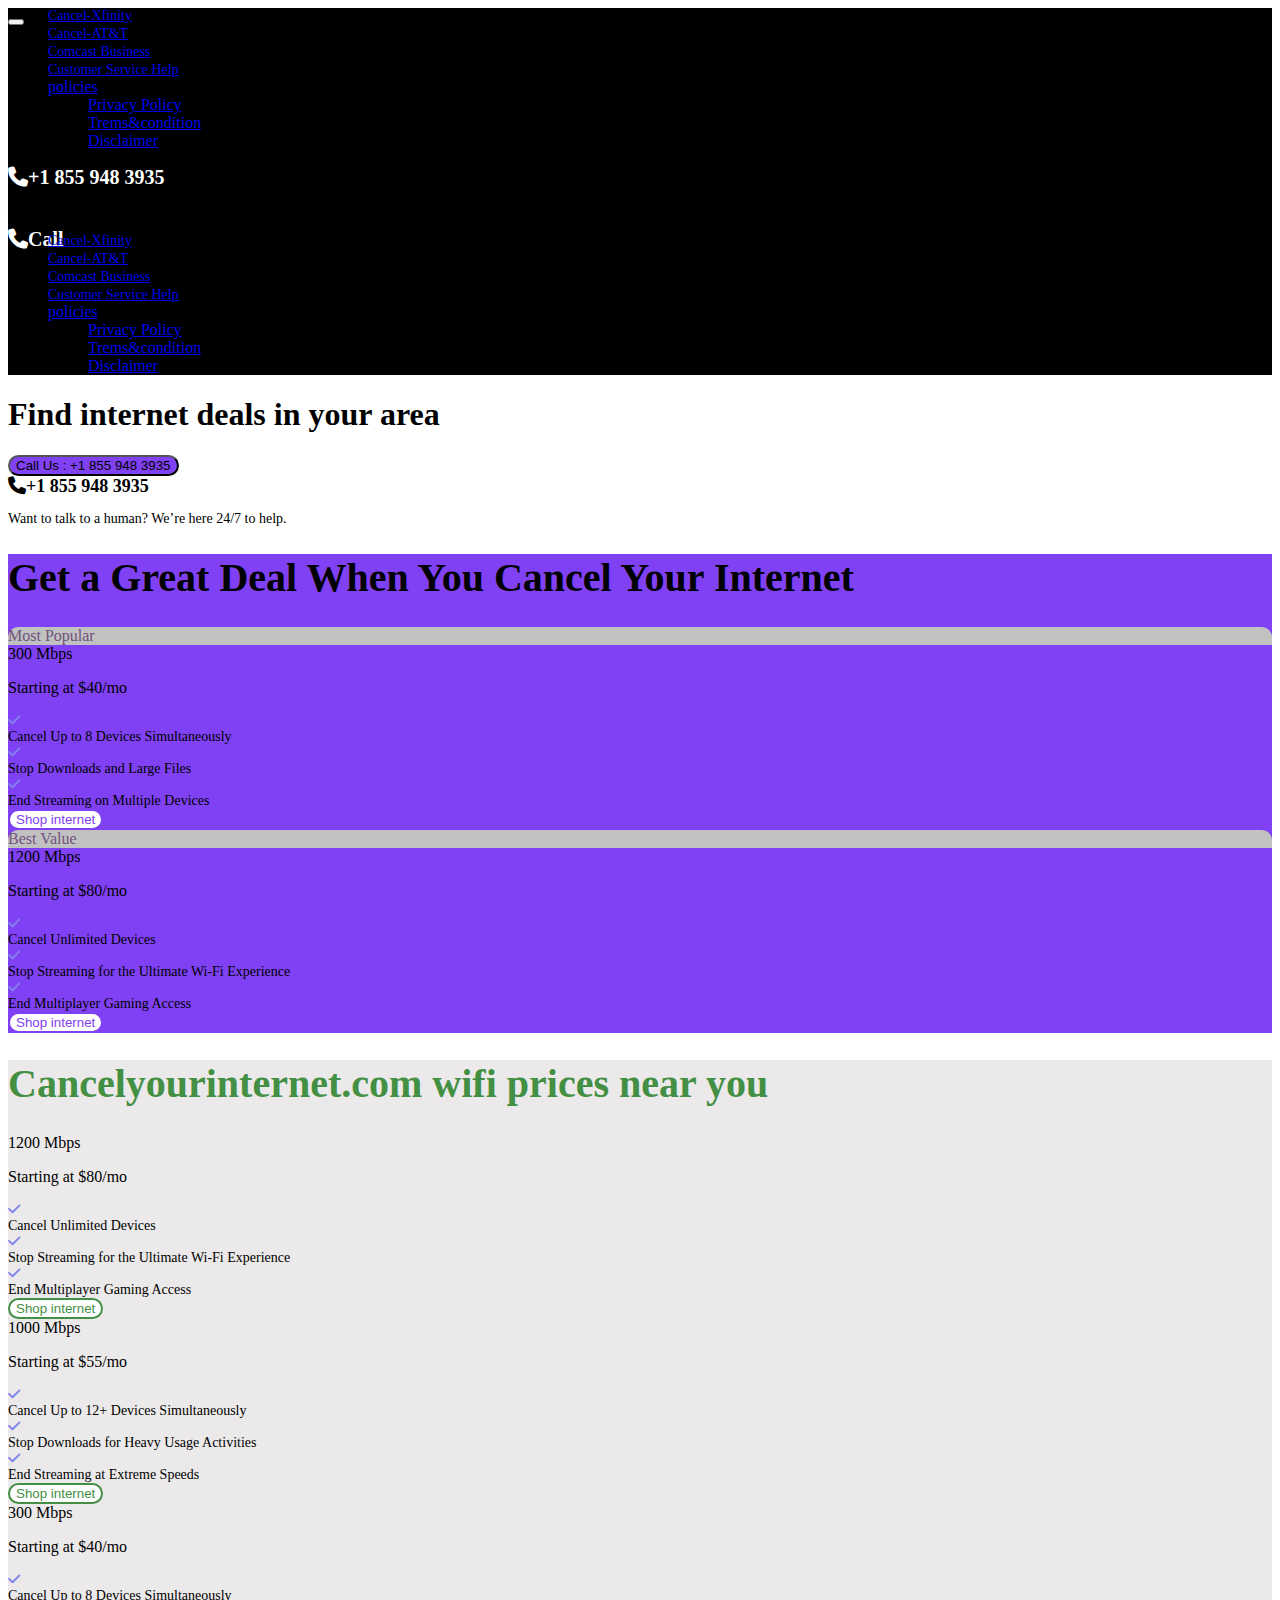
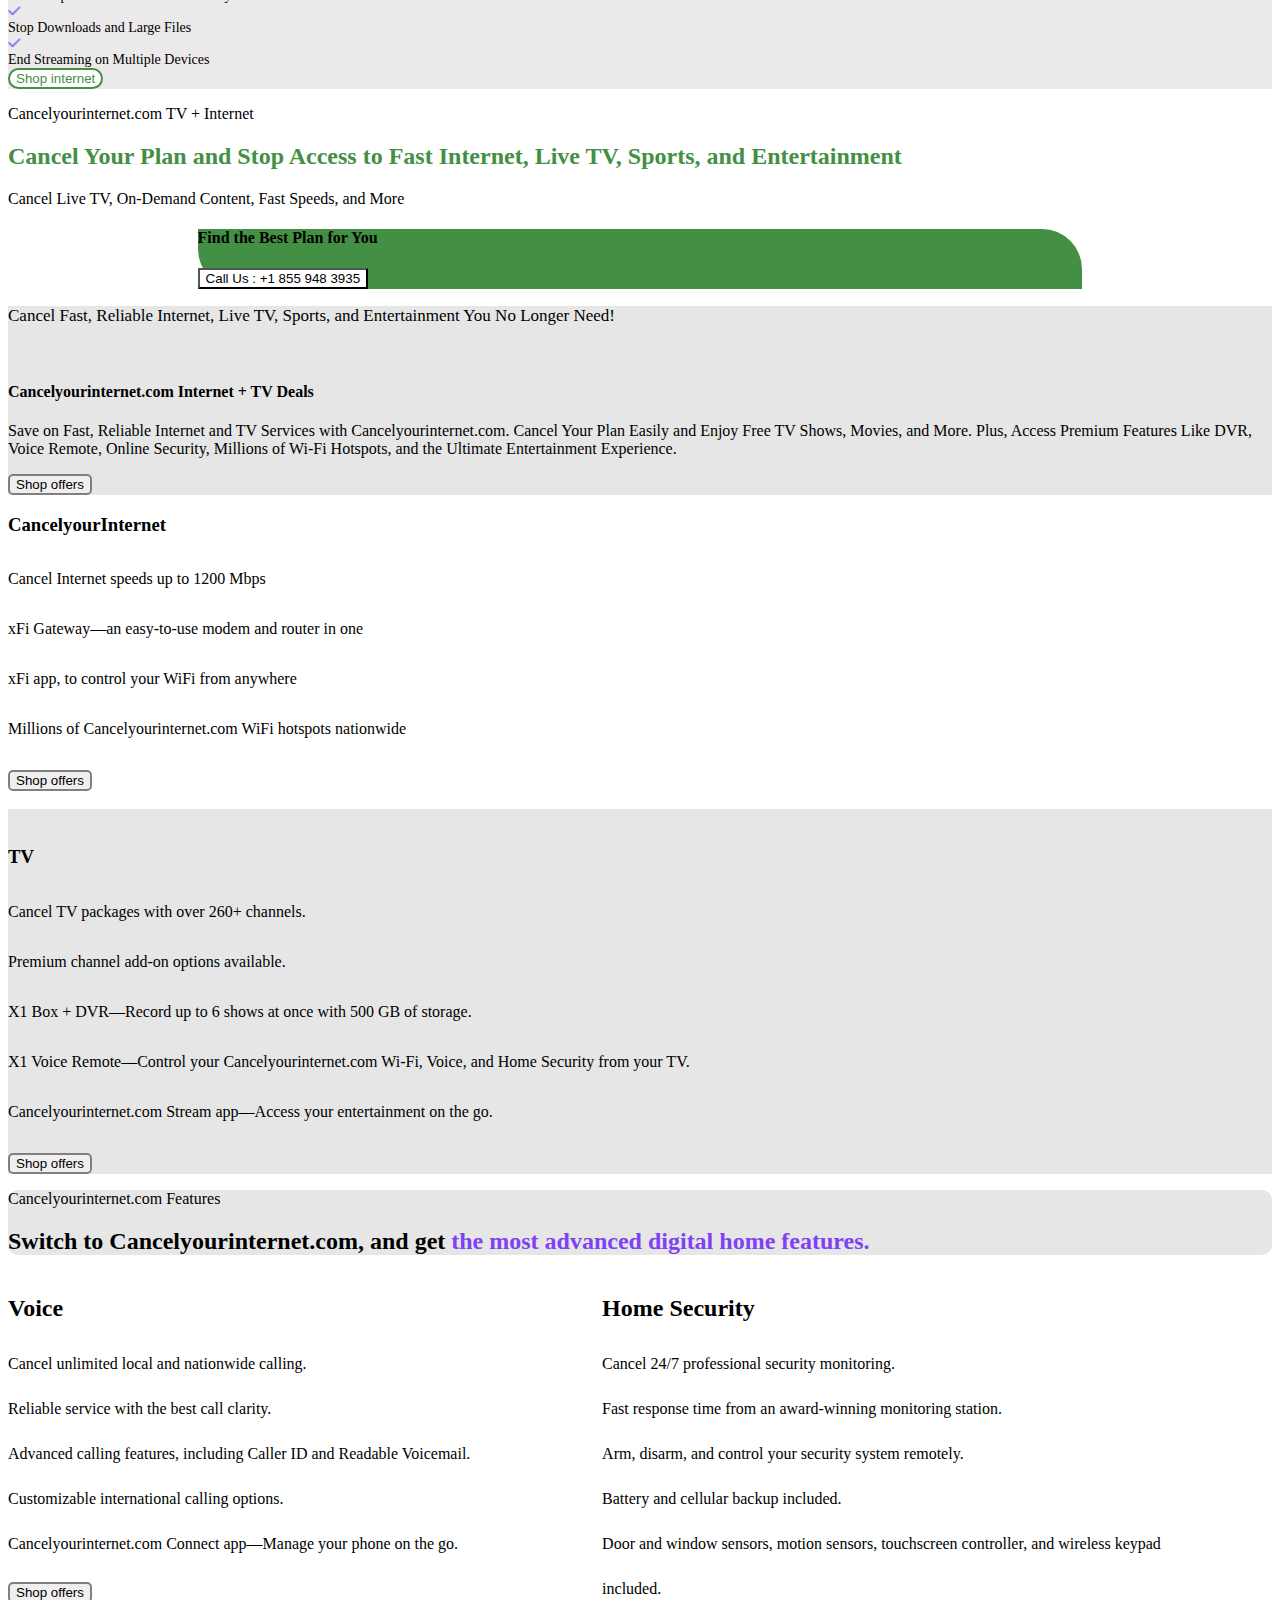
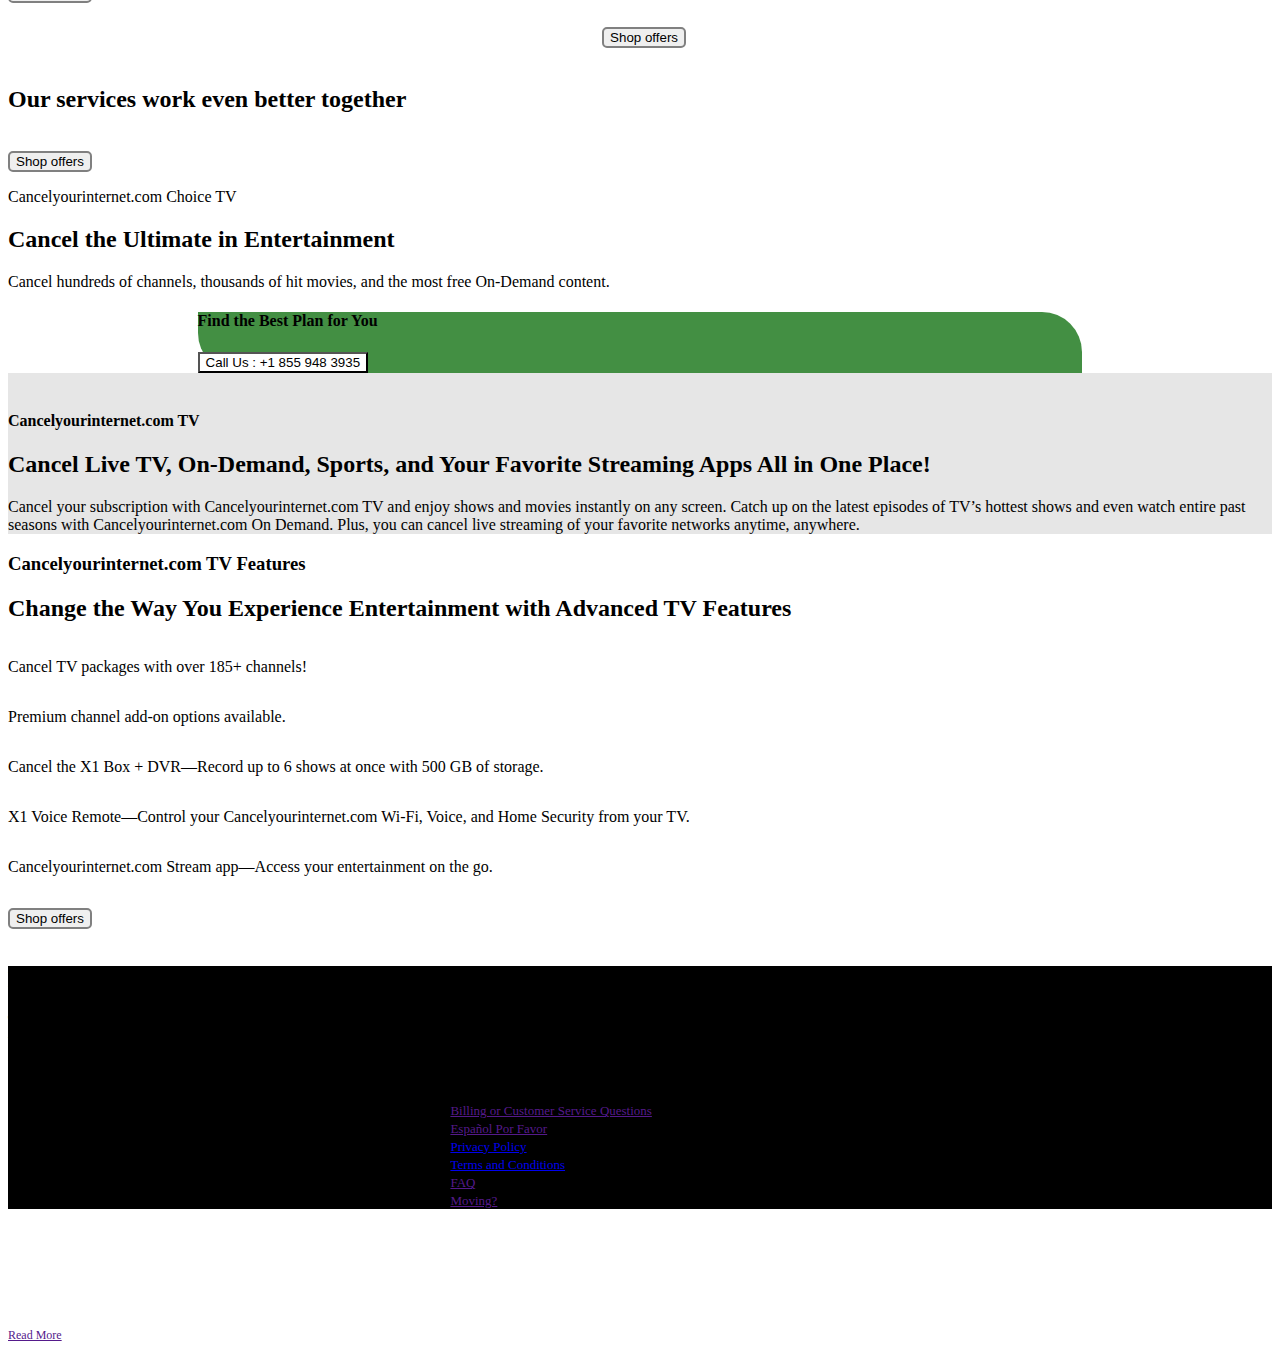
==== commit de430238: "power by updated logo removed" ====
--- a/index.html
+++ b/index.html
@@ -9,7 +9,7 @@
     <script src="https://cdn.jsdelivr.net/npm/bootstrap@5.0.2/dist/js/bootstrap.min.js" integrity="sha384-cVKIPhGWiC2Al4u+LWgxfKTRIcfu0JTxR+EQDz/bgldoEyl4H0zUF0QKbrJ0EcQF" crossorigin="anonymous"></script>
     
     <link rel="stylesheet" href="style.css">
-    <title>Cancelyourinternet.com</title>
+    <title>Cancelyourinternet.com - Cancel-Xfinity </title>
 </head>
 <body>
     <!-- nav one  -->
@@ -43,15 +43,15 @@
              <button class="navbar-toggler border-white bg-white" type="button" data-bs-toggle="collapse" data-bs-target="#navbarSupportedContent" aria-controls="navbarSupportedContent" aria-expanded="false" aria-label="Toggle navigation">
             <span class="navbar-toggler-icon"></span>
           </button>
-          <a class="navbar-brand   ms-3 logo1 text-white fs-2 fw-bold" href="#"  >Cancelyourinternet.com</a>
+          <a class="navbar-brand   ms-3 logo1 text-white fs-2 fw-bold" href="#"  ><img src="./images/xfinity-authorized-retailer.png" alt=""></a>
           <div class="collapse navbar-collapse" id="navbarSupportedContent">
               <ul class="navbar-nav gap-2 d-lg-none d-block" style="margin-top: -20px; " >
                 <li class="nav-item mt-lg-0 mt-2">
-                  <a class="nav-link text-white active" style="font-size: 14px;"  aria-current="page" href="index.html"> Cancel-Xfinity </a>
+                  <a class="nav-link text-white active" style="font-size: 14px;"  aria-current="page" href="cancel-xfinity.html"> Cancel-Xfinity </a>
                 </li>
               
                 <li class="nav-item mt-lg-0 mt-2">
-                  <a class="nav-link text-white active" style="font-size: 14px;"  aria-current="page" href="at&t.html">Cancel-AT&T </a>
+                  <a class="nav-link text-white active" style="font-size: 14px;"  aria-current="page" href="cancel-at&t.html">Cancel-AT&T </a>
                 </li>
                 <li class="nav-item mt-lg-0 mt-2">
                   <a class="nav-link text-white active" style="font-size: 14px;"  aria-current="page" href="#">Comcast Business</a>
@@ -89,11 +89,11 @@
             <div class="collapse navbar-collapse " id="navbarSupportedContent">
               <ul class="navbar-nav gap-2  " style="margin-top: -20px; " >
                 <li class="nav-item mt-lg-0 mt-2">
-                    <a class="nav-link text-white active" style="font-size: 14px;"  aria-current="page" href="index.html"> Cancel-Xfinity </a>
+                    <a class="nav-link text-white active" style="font-size: 14px;"  aria-current="page" href="cancel-xfinity.html"> Cancel-Xfinity </a>
                   </li>
                 
                 <li class="nav-item mt-lg-0 mt-2">
-                  <a class="nav-link text-white active" style="font-size: 14px;"  aria-current="page" href="at&t.html">Cancel-AT&T </a>
+                  <a class="nav-link text-white active" style="font-size: 14px;"  aria-current="page" href="cancel-at&t.html">Cancel-AT&T </a>
                 </li>
                   <li class="nav-item mt-lg-0 mt-2">
                     <a class="nav-link text-white active" style="font-size: 14px;"  aria-current="page" href="#">Comcast Business</a>
@@ -117,9 +117,9 @@
                
               </ul> 
             </div>
-          <div class="">
+          <!-- <div class="">
               <img src="./images/powered-by-updater.png" alt="">
-          </div> 
+          </div>  -->
   
           </div>
     
@@ -480,7 +480,7 @@
         <p class="text-white fs-5 ">This is not the official website of Cancelyourinternet.com or any other telecommunications service provider, but the official site of Cancelyourinternet.com, a marketing partner. We may send updates to the mobile number or email address you registered with us. The content on this site is for informational purposes only and does not constitute an offer to purchase any services. Prices and availability are subject to change without notice. Images are for illustrative purposes only. All logos and images on this website are the property of their respective owners and are protected by copyright laws. We do not claim ownership of these materials, and they are used solely for informational purposes.      </p>
       </div>
            <div class="row-2 align-items-center">
-            <div class="line-1 fs-2 text-white"> Cancelyourinternet.com </div>
+            <div class="line-1 fs-2 text-white "><img src="./images/xfinity-authorized-retailer.png" alt="" width="90%"></div>
             <div class=" line-2 d-md-flex justify-content-between    gap-2">
                 <div class=" mt-lg-0 mt-3"><a href="" class="text-white text-decoration-none  " style="font-size: 13px;" >Billing or Customer Service Questions</a></div>
                 <div class=" mt-lg-0 mt-3"><a href="" class="text-white text-decoration-none  " style="font-size: 13px;" >Español Por Favor</a></div>
@@ -502,7 +502,7 @@
                     <p class="p1 fw-medium">*Prepaid card mailed to Comcast account holder within 18 weeks of activation of all required services and expires in 90 days. Prepaid cards issued by Citibank, N.A., pursuant to a license from U.S.A. Inc. and managed by Citi Prepaid Services. Cards will not have cash access and can be used everywhere Prepaid cards are accepted. Call for restrictions and complete details.</p>
                     <a href="" class="text-white fw-bold" style="font-size: 12px;"  >Read More</a>
                 </div>
-                <div class="col-2 mt-md-0 mt-4"><img src="./images/powered-by-updater.png" alt=""></div>
+                <!-- <div class="col-2 mt-md-0 mt-4"><img src="./images/powered-by-updater.png" alt=""></div> -->
 
             </div>
         </div>
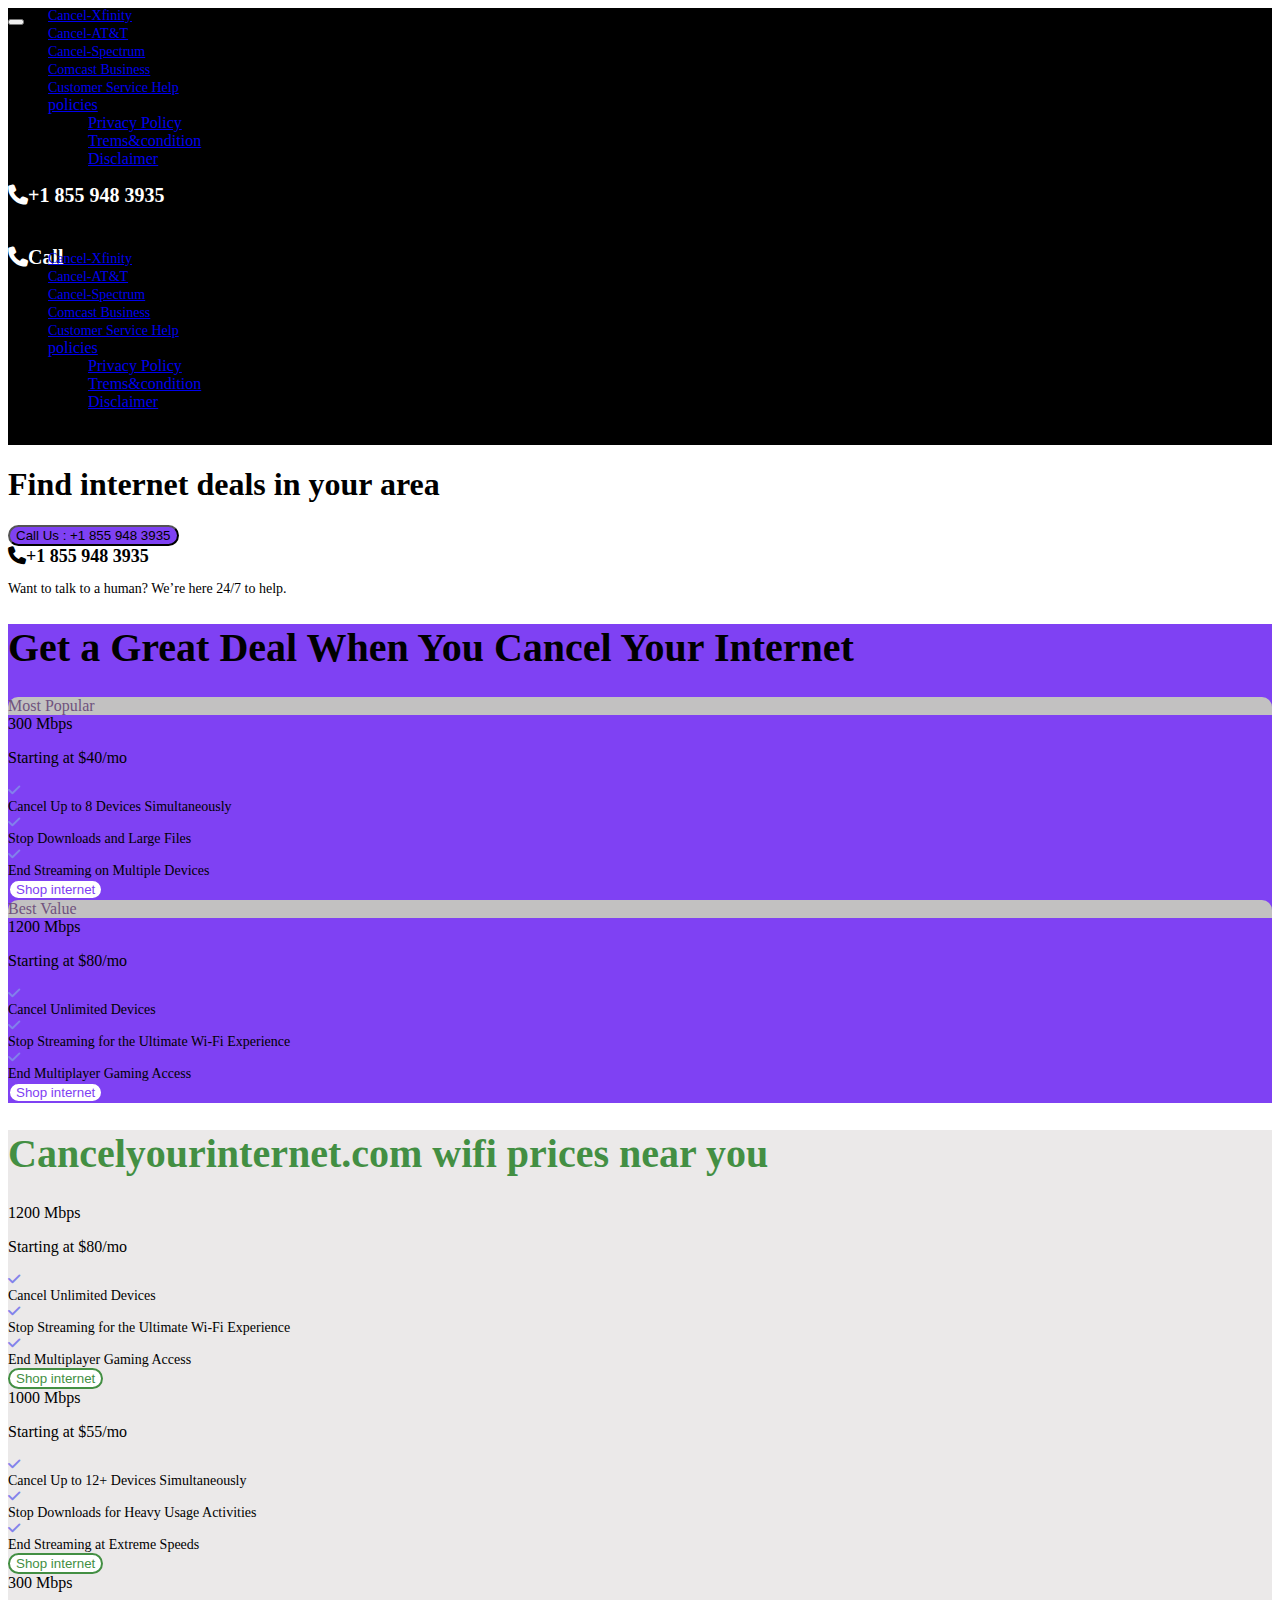
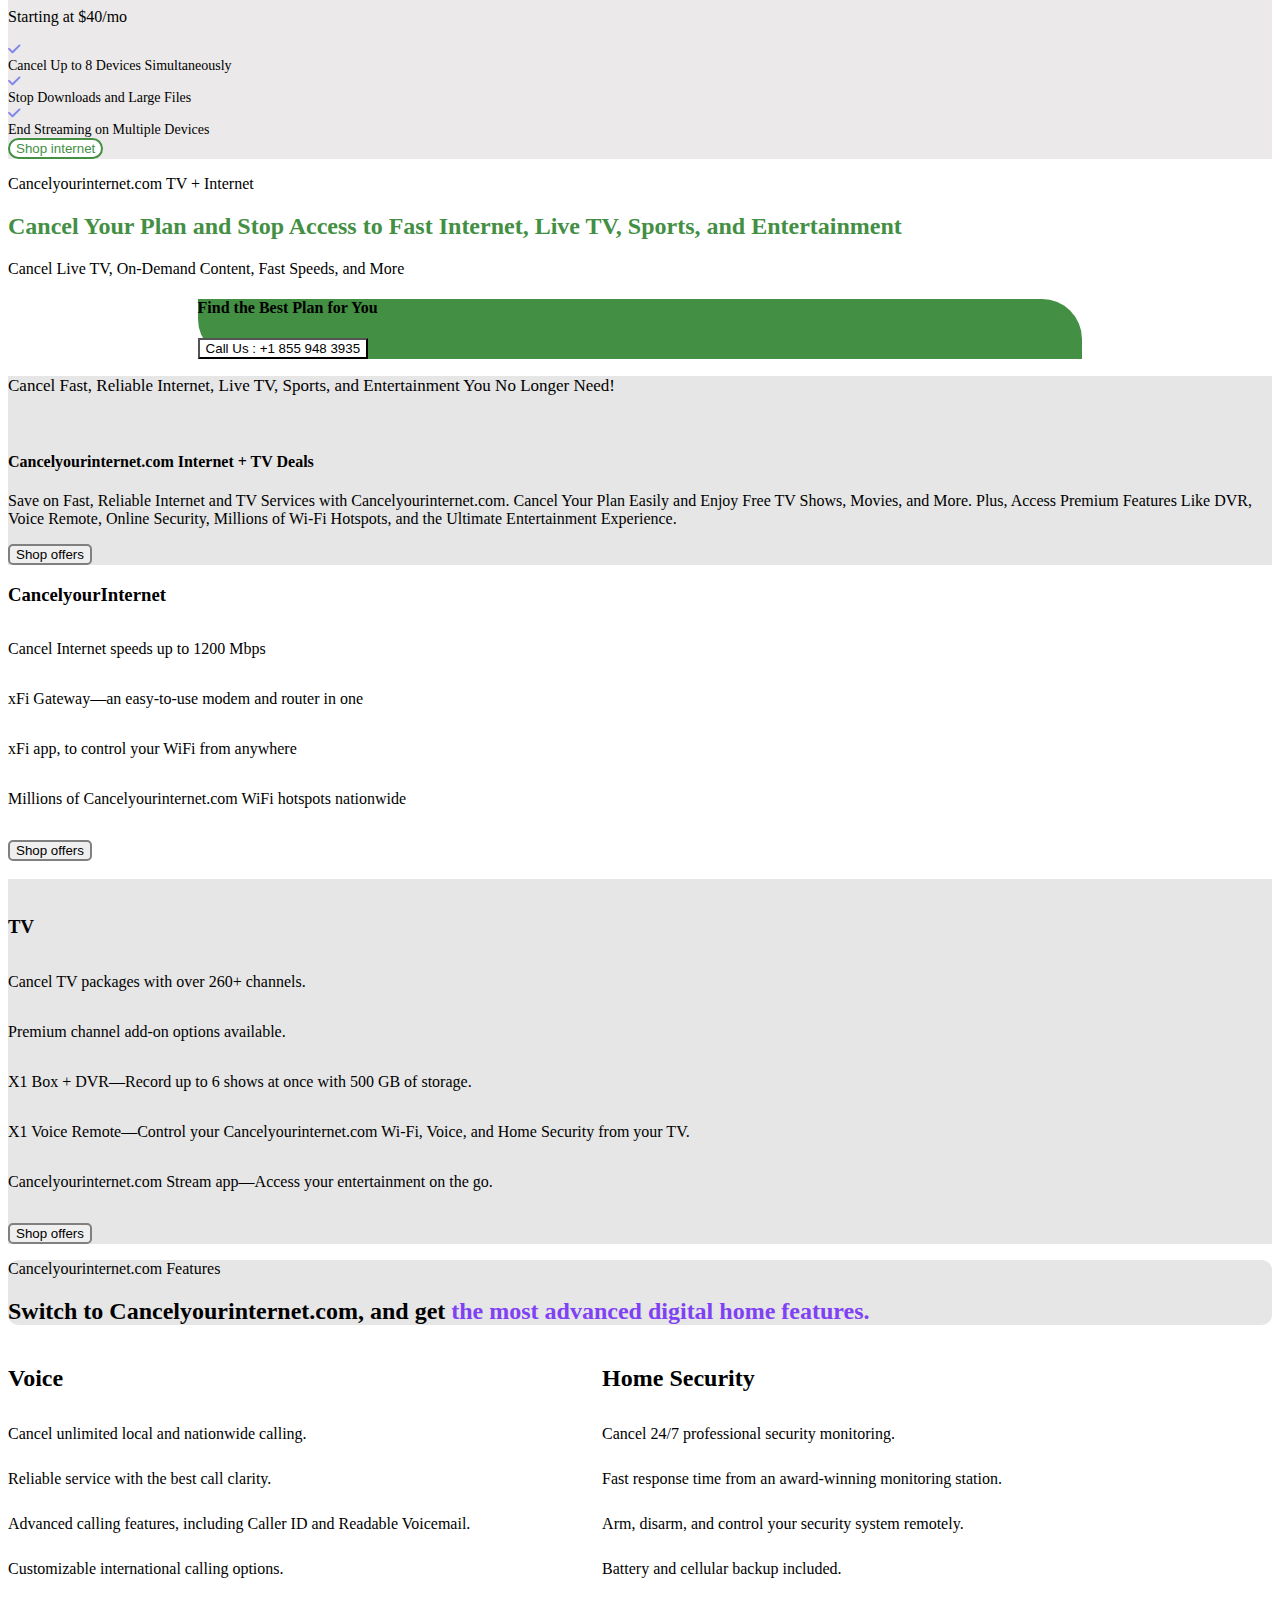
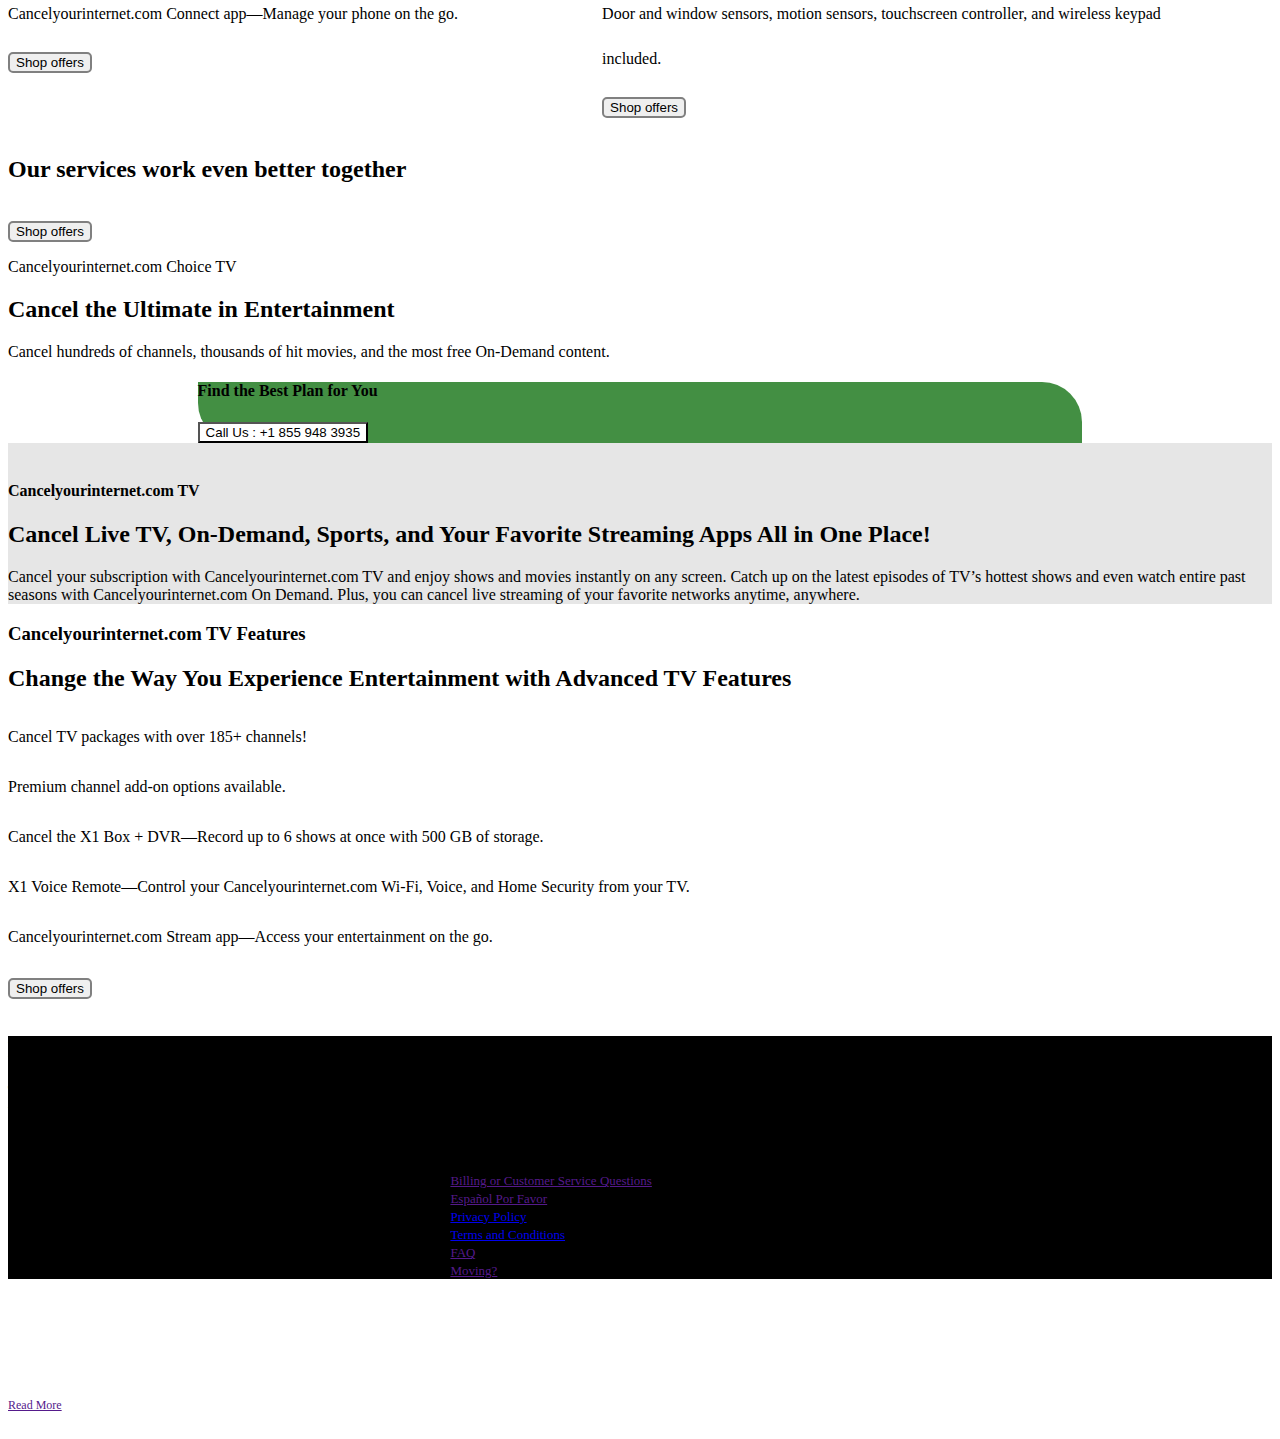
==== commit 807b547a: "add spectrum page" ====
--- a/index.html
+++ b/index.html
@@ -47,11 +47,14 @@
           <div class="collapse navbar-collapse" id="navbarSupportedContent">
               <ul class="navbar-nav gap-2 d-lg-none d-block" style="margin-top: -20px; " >
                 <li class="nav-item mt-lg-0 mt-2">
-                  <a class="nav-link text-white active" style="font-size: 14px;"  aria-current="page" href="cancel-xfinity.html"> Cancel-Xfinity </a>
+                  <a class="nav-link text-white active" style="font-size: 14px;"  aria-current="page" href="index.html"> Cancel-Xfinity </a>
                 </li>
               
                 <li class="nav-item mt-lg-0 mt-2">
-                  <a class="nav-link text-white active" style="font-size: 14px;"  aria-current="page" href="cancel-at&t.html">Cancel-AT&T </a>
+                  <a class="nav-link text-white active" style="font-size: 14px;"  aria-current="page" href="at&t.html">Cancel-AT&T </a>
+                </li>
+                <li class="nav-item mt-lg-0 mt-2">
+                  <a class="nav-link text-white active" style="font-size: 14px;"  aria-current="page" href="spectrum.html">Cancel-Spectrum</a>
                 </li>
                 <li class="nav-item mt-lg-0 mt-2">
                   <a class="nav-link text-white active" style="font-size: 14px;"  aria-current="page" href="#">Comcast Business</a>
@@ -89,11 +92,14 @@
             <div class="collapse navbar-collapse " id="navbarSupportedContent">
               <ul class="navbar-nav gap-2  " style="margin-top: -20px; " >
                 <li class="nav-item mt-lg-0 mt-2">
-                    <a class="nav-link text-white active" style="font-size: 14px;"  aria-current="page" href="cancel-xfinity.html"> Cancel-Xfinity </a>
+                    <a class="nav-link text-white active" style="font-size: 14px;"  aria-current="page" href="index.html"> Cancel-Xfinity </a>
                   </li>
                 
                 <li class="nav-item mt-lg-0 mt-2">
-                  <a class="nav-link text-white active" style="font-size: 14px;"  aria-current="page" href="cancel-at&t.html">Cancel-AT&T </a>
+                  <a class="nav-link text-white active" style="font-size: 14px;"  aria-current="page" href="at&t.html">Cancel-AT&T </a>
+                </li>
+                <li class="nav-item mt-lg-0 mt-2">
+                  <a class="nav-link text-white active" style="font-size: 14px;"  aria-current="page" href="/spectrum.html">Cancel-Spectrum</a>
                 </li>
                   <li class="nav-item mt-lg-0 mt-2">
                     <a class="nav-link text-white active" style="font-size: 14px;"  aria-current="page" href="#">Comcast Business</a>
@@ -117,9 +123,9 @@
                
               </ul> 
             </div>
-          <!-- <div class="">
+          <div class="">
               <img src="./images/powered-by-updater.png" alt="">
-          </div>  -->
+          </div> 
   
           </div>
     
@@ -502,7 +508,7 @@
                     <p class="p1 fw-medium">*Prepaid card mailed to Comcast account holder within 18 weeks of activation of all required services and expires in 90 days. Prepaid cards issued by Citibank, N.A., pursuant to a license from U.S.A. Inc. and managed by Citi Prepaid Services. Cards will not have cash access and can be used everywhere Prepaid cards are accepted. Call for restrictions and complete details.</p>
                     <a href="" class="text-white fw-bold" style="font-size: 12px;"  >Read More</a>
                 </div>
-                <!-- <div class="col-2 mt-md-0 mt-4"><img src="./images/powered-by-updater.png" alt=""></div> -->
+                <div class="col-2 mt-md-0 mt-4"><img src="./images/powered-by-updater.png" alt=""></div>
 
             </div>
         </div>
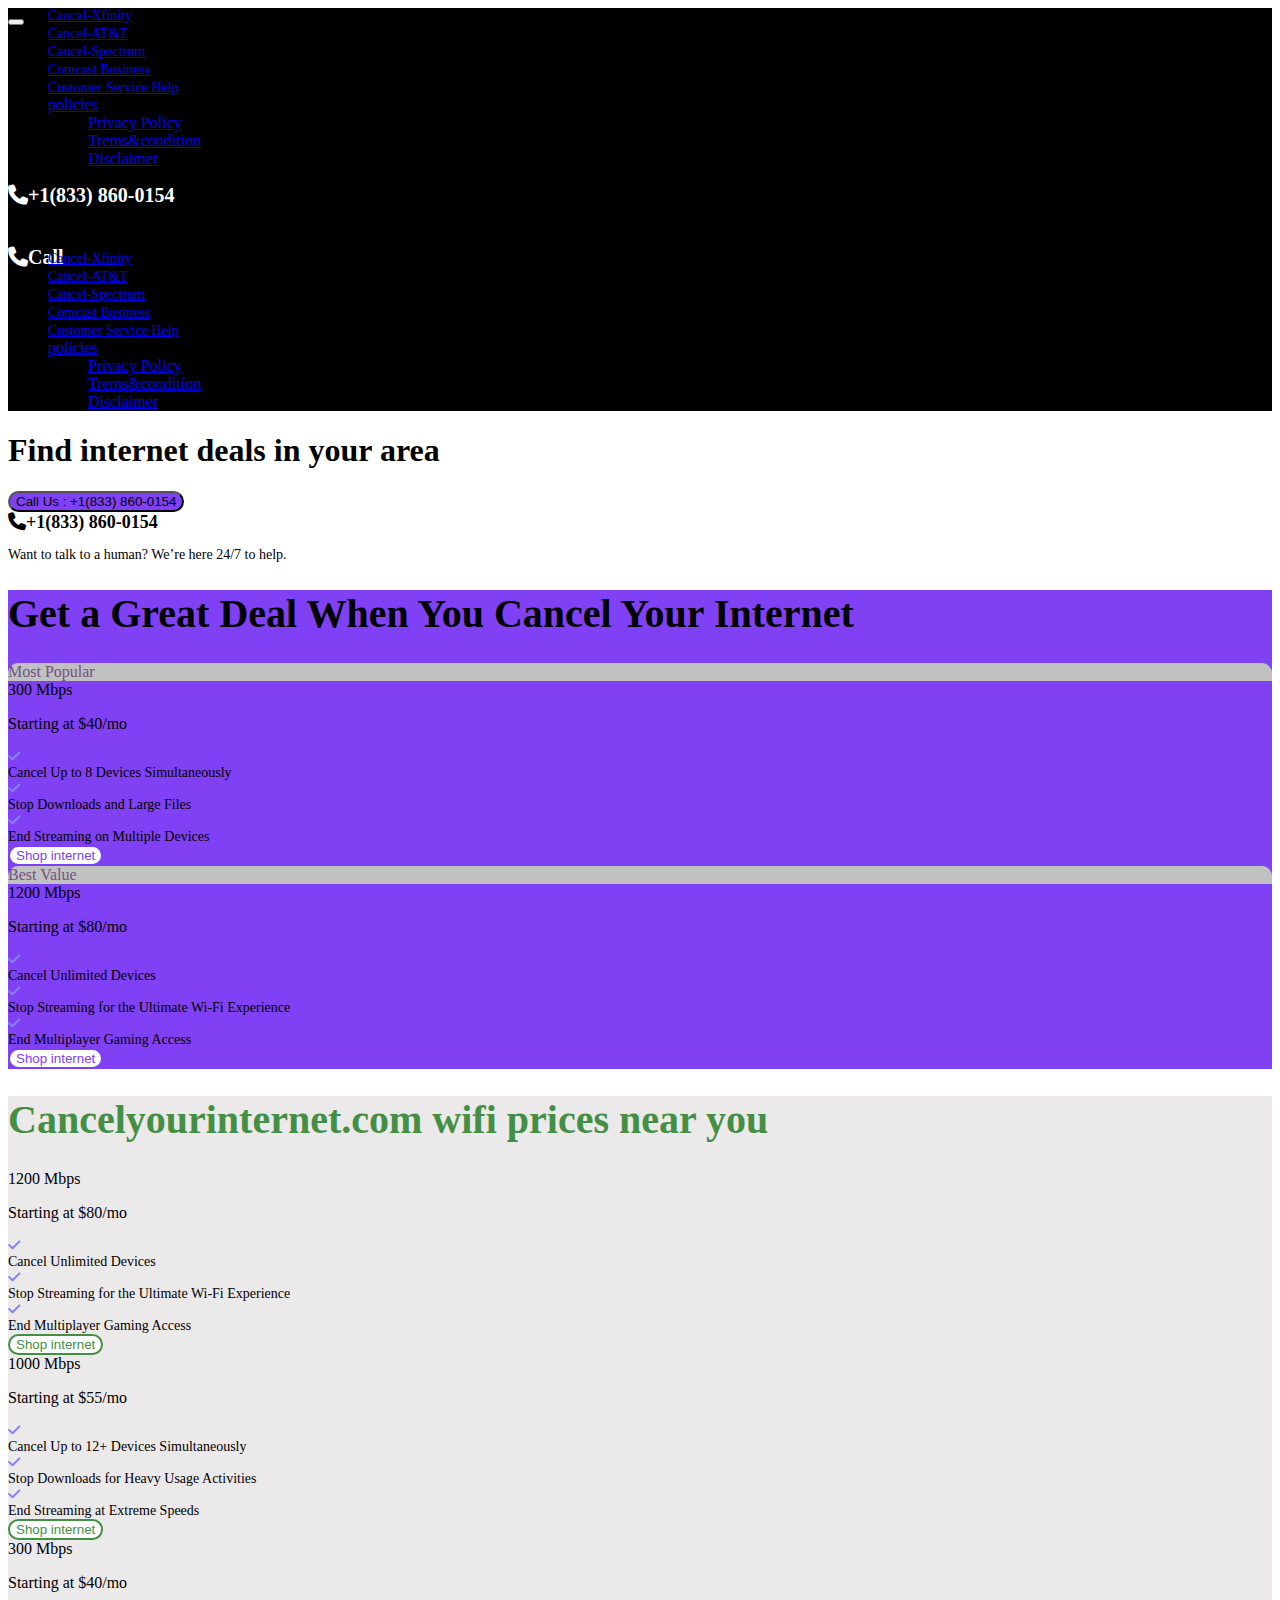
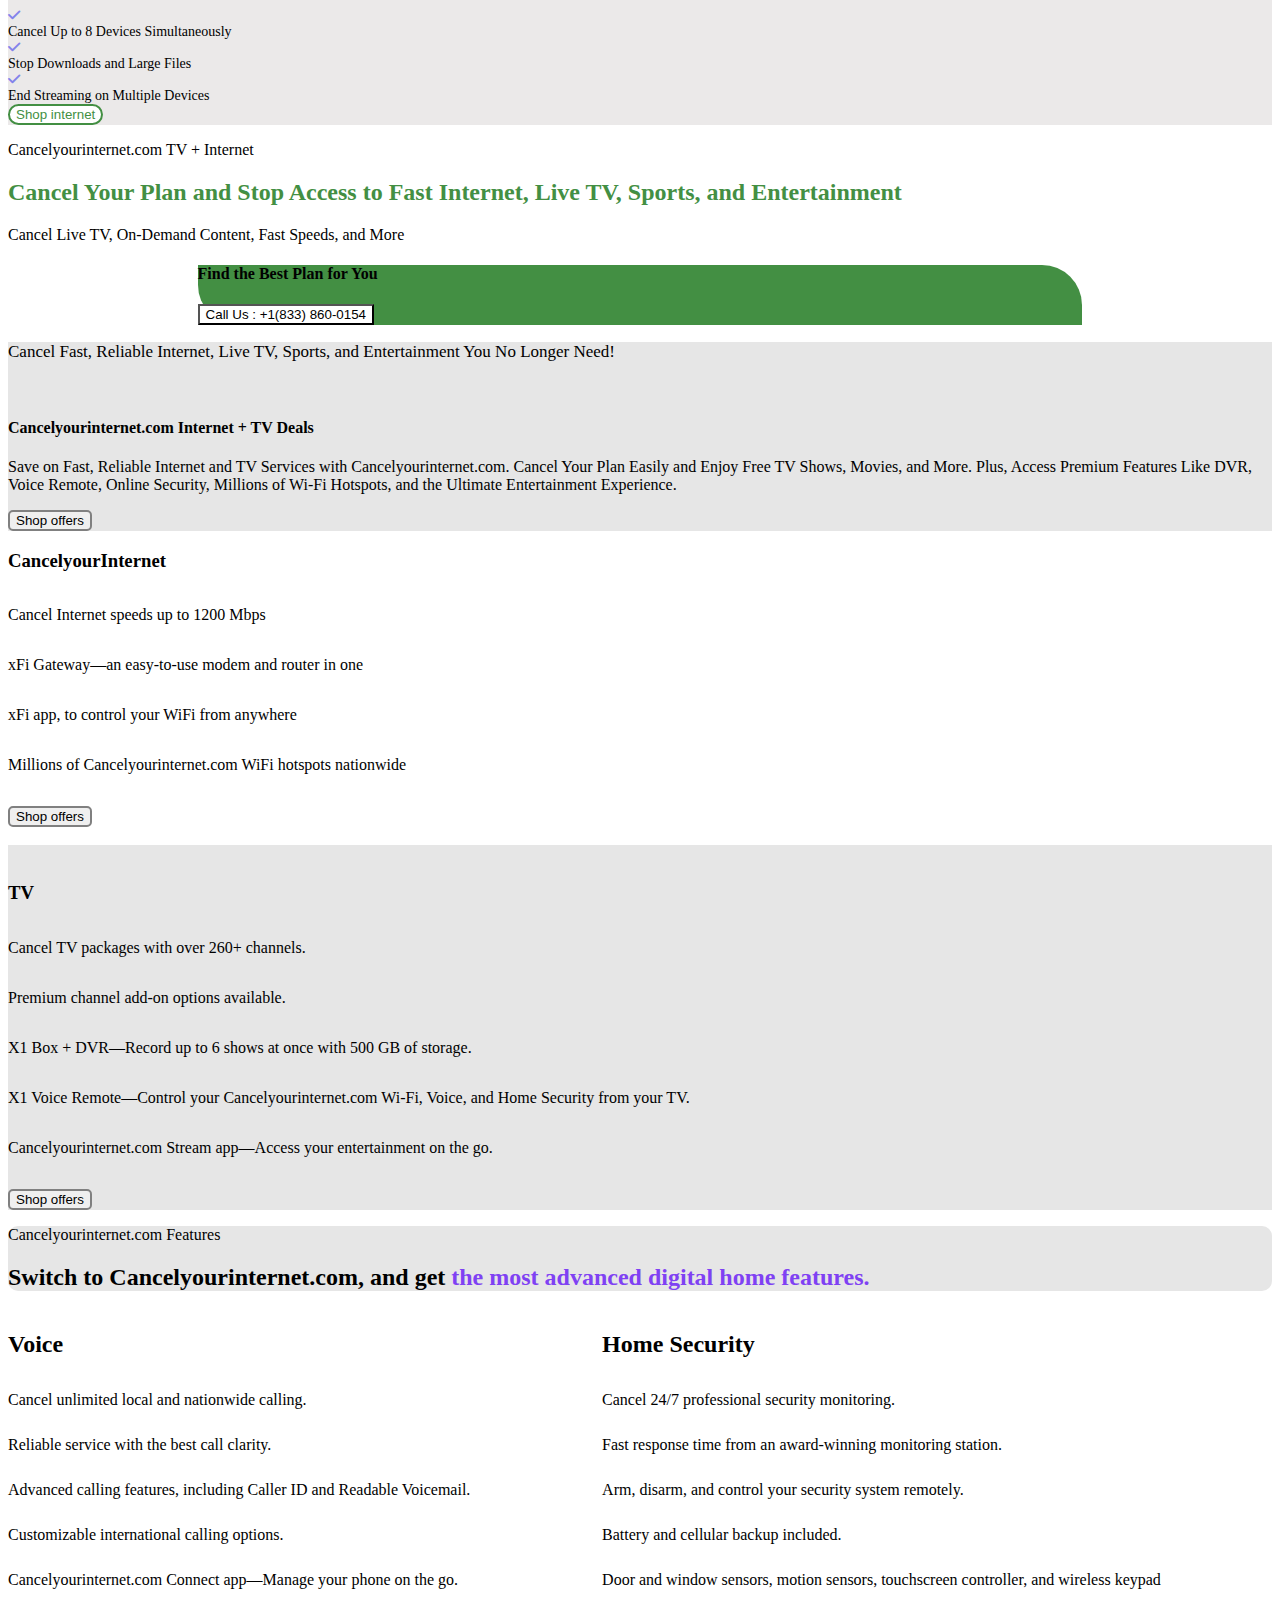
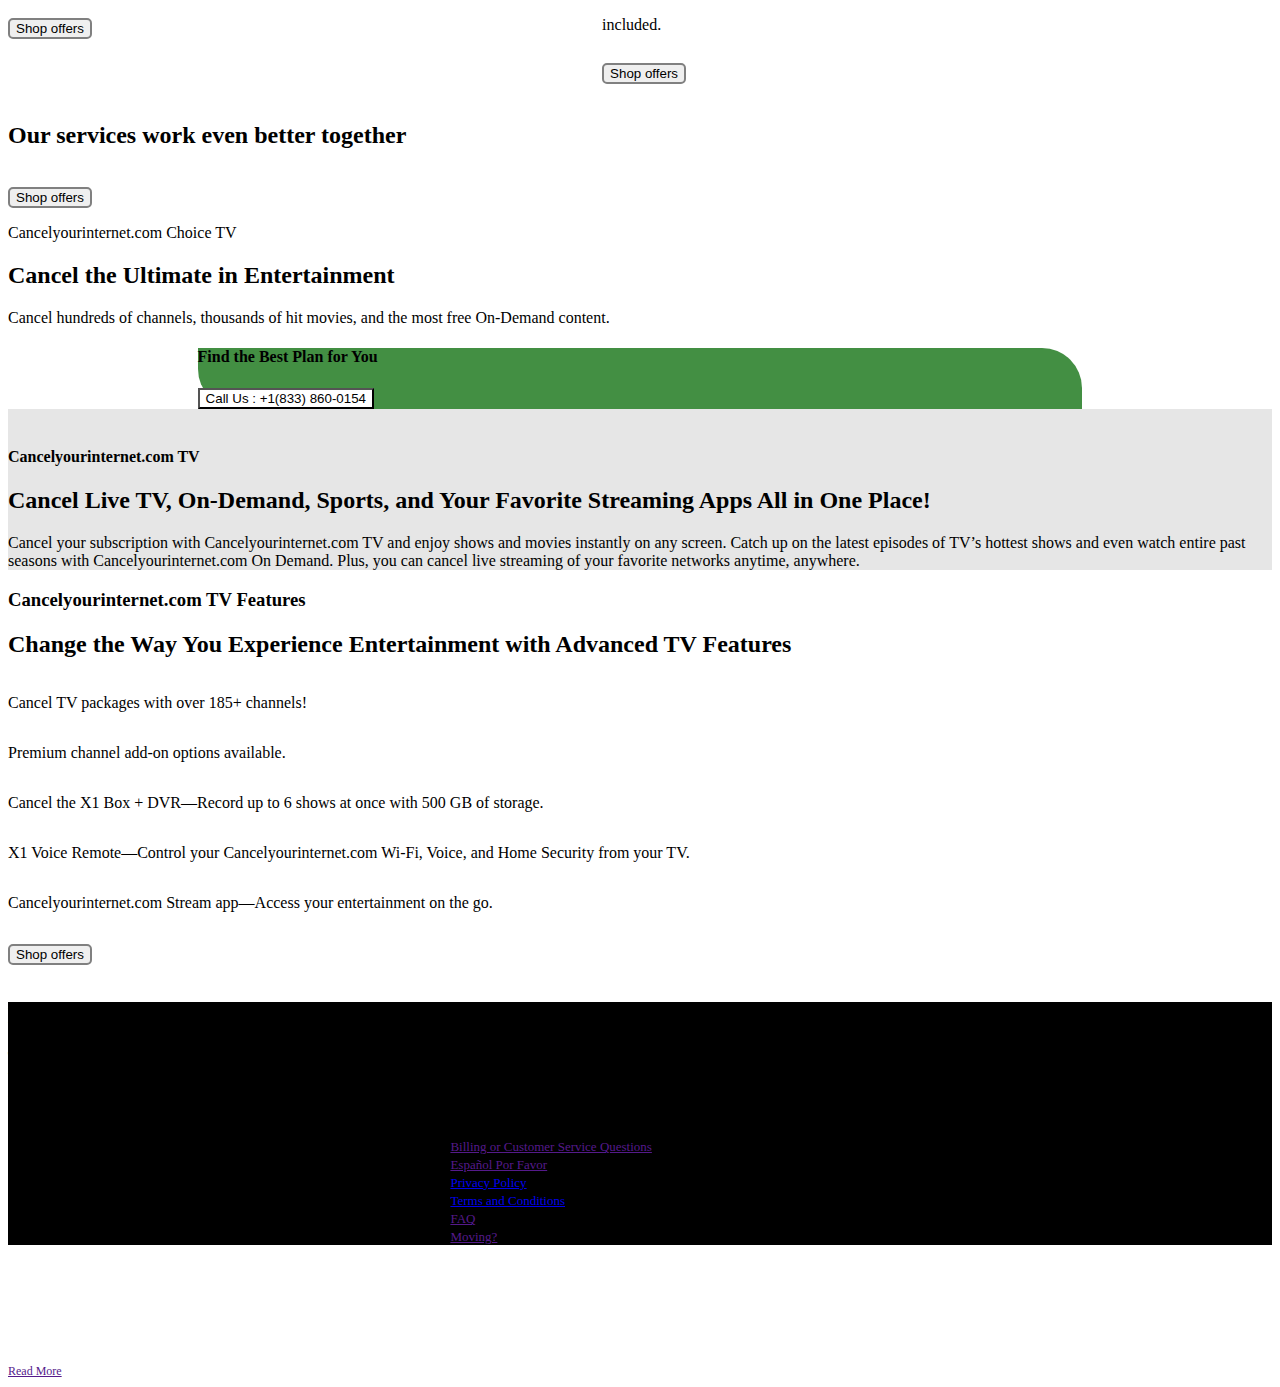
==== commit 4cc188dd: "update-all-content and number" ====
--- a/index.html
+++ b/index.html
@@ -14,11 +14,11 @@
 <body>
     <!-- nav one  -->
     <section class="banner">
-        <!-- <a href="tel:+1 855 948 3935"> -->
+        <!-- <a href="tel:+1(833) 860-0154"> -->
           <!-- <div class="overlay"> -->
             <div class="popup">
               <div class="popupHeader" style="background-color: black; ">
-                <div><a href="tel:+1 855 948 3935" class="text-white fw-bold fs-2 text-decoration-none" >+1 855 948 3935</a></div>
+                <div><a href="tel:+1(833) 860-0154" class="text-white fw-bold fs-2 text-decoration-none" >+1(833) 860-0154</a></div>
               </div>
               <div class="popupContent">
                 <div class="text-center w-75 py-3" style="background-color: black; border-radius: 10px; " >
@@ -29,9 +29,9 @@
                     Cancel your Internet  <br />
                     Services Now
                 </h2>
-                <a class="phoneNumber text-white fs-3 fw-bold text-decoration-none" href="tel:+1 855 948 3935"  style="background-color: black;">+1 855 948 3935</a>
-              </div>
-              <div class="popupFooter" style="background-color:  black;"><a href="tel:+1 855 948 3935" class="text-white fs-1 fw-bold text-decoration-none">Call Now +1 855 948 3935</a></div>
+                <a class="phoneNumber text-white fs-3 fw-bold text-decoration-none" href="tel:+1(833) 860-0154"  style="background-color: black;">+1(833) 860-0154</a>
+              </div>
+              <div class="popupFooter" style="background-color:  black;"><a href="tel:+1(833) 860-0154" class="text-white fs-1 fw-bold text-decoration-none">Call Now +1(833) 860-0154</a></div>
             </div>
           <!-- </div> -->
         
@@ -47,11 +47,11 @@
           <div class="collapse navbar-collapse" id="navbarSupportedContent">
               <ul class="navbar-nav gap-2 d-lg-none d-block" style="margin-top: -20px; " >
                 <li class="nav-item mt-lg-0 mt-2">
-                  <a class="nav-link text-white active" style="font-size: 14px;"  aria-current="page" href="index.html"> Cancel-Xfinity </a>
+                  <a class="nav-link text-white active" style="font-size: 14px;"  aria-current="page" href="cancel-xfinity.html"> Cancel-Xfinity </a>
                 </li>
               
                 <li class="nav-item mt-lg-0 mt-2">
-                  <a class="nav-link text-white active" style="font-size: 14px;"  aria-current="page" href="at&t.html">Cancel-AT&T </a>
+                  <a class="nav-link text-white active" style="font-size: 14px;"  aria-current="page" href="cancel-at&t.html">Cancel-AT&T </a>
                 </li>
                 <li class="nav-item mt-lg-0 mt-2">
                   <a class="nav-link text-white active" style="font-size: 14px;"  aria-current="page" href="spectrum.html">Cancel-Spectrum</a>
@@ -76,7 +76,7 @@
               </ul> 
           </div>
           <div class="ms-auto mt-lg-3 text-center d-lg-block d-none">
-            <a href="" class="link"><i class="fa-solid fa-phone me-2" style="color: #ffffff;"></i>+1 855 948 3935</a>
+            <a href="" class="link"><i class="fa-solid fa-phone me-2" style="color: #ffffff;"></i>+1(833) 860-0154</a>
             <p style="font-size: 12px;" class="text-white">Get help from a human, 24/7                </p>
           </div>
           <div class="d-lg-none d-block">
@@ -92,11 +92,11 @@
             <div class="collapse navbar-collapse " id="navbarSupportedContent">
               <ul class="navbar-nav gap-2  " style="margin-top: -20px; " >
                 <li class="nav-item mt-lg-0 mt-2">
-                    <a class="nav-link text-white active" style="font-size: 14px;"  aria-current="page" href="index.html"> Cancel-Xfinity </a>
+                    <a class="nav-link text-white active" style="font-size: 14px;"  aria-current="page" href="cancel-xfinity.html"> Cancel-Xfinity </a>
                   </li>
                 
                 <li class="nav-item mt-lg-0 mt-2">
-                  <a class="nav-link text-white active" style="font-size: 14px;"  aria-current="page" href="at&t.html">Cancel-AT&T </a>
+                  <a class="nav-link text-white active" style="font-size: 14px;"  aria-current="page" href="cancel-at&t.html">Cancel-AT&T </a>
                 </li>
                 <li class="nav-item mt-lg-0 mt-2">
                   <a class="nav-link text-white active" style="font-size: 14px;"  aria-current="page" href="/spectrum.html">Cancel-Spectrum</a>
@@ -123,9 +123,9 @@
                
               </ul> 
             </div>
-          <div class="">
+          <!-- <div class="">
               <img src="./images/powered-by-updater.png" alt="">
-          </div> 
+          </div>  -->
   
           </div>
     
@@ -137,9 +137,9 @@
         <div class="container-lg container-fluid px-lg-0 px-md-5 px-3 ">
             <div class="col-lg-5 col-md-8 p-lg-4  bg-lg-white bg-transparent  mx-lg-5 " style="border-radius: 10px;" >
                 <h1 class="fw-semibold">Find internet deals in your area</h1>
-                  <button class="border-0 w-100 py-3 my-4 text-white fw-bold fs-6" style="background-color: rgb(127, 65, 243); border-radius: 50px;"  >Call Us : +1 855 948 3935</button>
+                  <button class="border-0 w-100 py-3 my-4 text-white fw-bold fs-6" style="background-color: rgb(127, 65, 243); border-radius: 50px;"  >Call Us : +1(833) 860-0154</button>
                   <div class="ms-auto mt-4 ">
-                    <a href="" class="link1"><i class="fa-solid fa-phone me-2" style="color: black;"></i>+1 855 948 3935</a>
+                    <a href="" class="link1"><i class="fa-solid fa-phone me-2" style="color: black;"></i>+1(833) 860-0154</a>
                     <p class="mt-2" style="font-size: 14px;" >Want to talk to a human? We’re here 24/7 to help.</p>
                 </div>
             </div>
@@ -248,7 +248,7 @@
                   <div class="can p-4 text-center">
                       <h4 class="text-white">Find the Best Plan for You</h4>
                       <!-- <input type="text" class="py-3 px-3 w-100 my-4" style="border: 1px solid gray ; border-radius: 5px; " placeholder="Street address"> -->
-                      <button class="border-0 w-100 py-3 my-5  fw-bold fs-6" style="background-color: white; "  >Call Us : +1 855 948 3935</button>
+                      <button class="border-0 w-100 py-3 my-5  fw-bold fs-6" style="background-color: white; "  >Call Us : +1(833) 860-0154</button>
                     
                   </div>
 
@@ -409,7 +409,7 @@
                 <div class="can bg-primary p-4 text-center">
                     <h4 class="text-white">Find the Best Plan for You</h4>
                     <!-- <input type="text" class="py-3 px-3 w-100 my-4" style="border: 1px solid gray ; border-radius: 5px; " placeholder="Street address"> -->
-                    <button class="border-0 w-100 py-3 my-5  fw-bold fs-6" style="background-color: white; "  >Call Us : +1 855 948 3935</button>
+                    <button class="border-0 w-100 py-3 my-5  fw-bold fs-6" style="background-color: white; "  >Call Us : +1(833) 860-0154</button>
                   
                 </div>
 
@@ -508,7 +508,7 @@
                     <p class="p1 fw-medium">*Prepaid card mailed to Comcast account holder within 18 weeks of activation of all required services and expires in 90 days. Prepaid cards issued by Citibank, N.A., pursuant to a license from U.S.A. Inc. and managed by Citi Prepaid Services. Cards will not have cash access and can be used everywhere Prepaid cards are accepted. Call for restrictions and complete details.</p>
                     <a href="" class="text-white fw-bold" style="font-size: 12px;"  >Read More</a>
                 </div>
-                <div class="col-2 mt-md-0 mt-4"><img src="./images/powered-by-updater.png" alt=""></div>
+                <!-- <div class="col-2 mt-md-0 mt-4"><img src="./images/powered-by-updater.png" alt=""></div> -->
 
             </div>
         </div>
